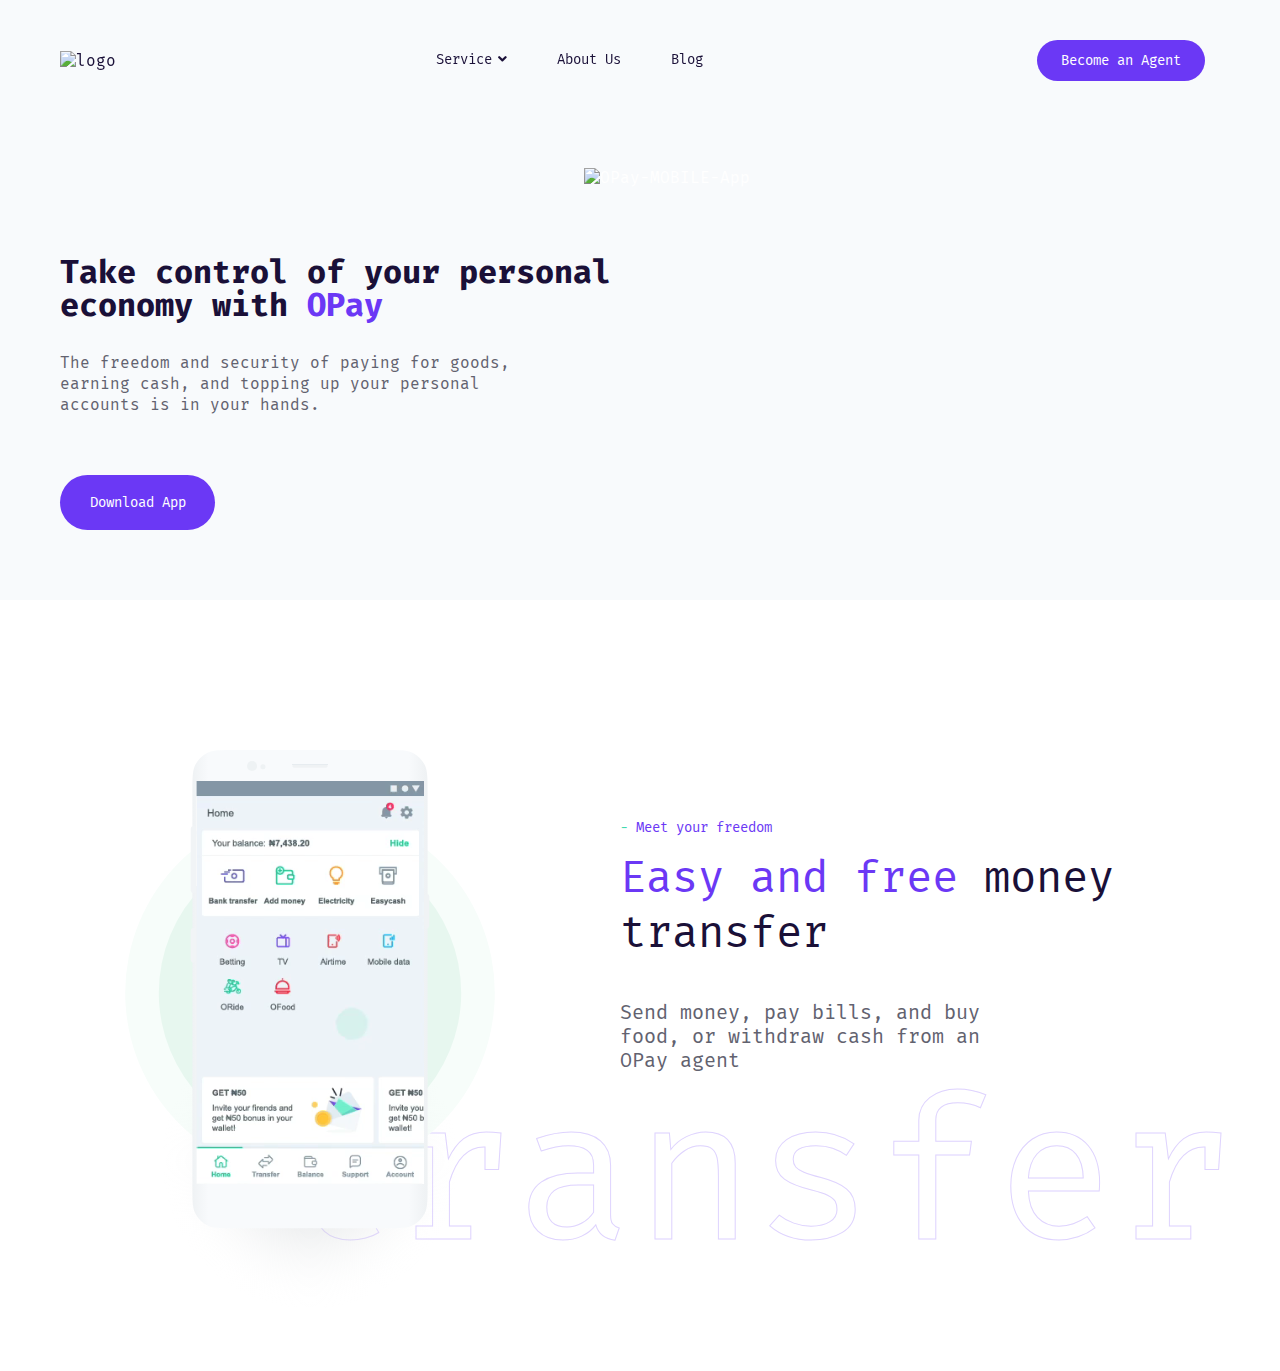
==== index.html @ 5031f80c ":ocean: ft - added second section" ====
<!DOCTYPE html>
<html lang="en">
<head>
    <meta charset="UTF-8">
    <meta name="viewport" content="width=device-width, initial-scale=1.0">
    <link href="https://fonts.googleapis.com/css2?family=Fira+Mono:wght@400;500&display=swap" rel="stylesheet">
    <link rel="stylesheet" href="https://use.fontawesome.com/releases/v5.6.3/css/all.css">
    <link rel="stylesheet" href="./scss/main.css">
    <title>Seamless Mobile Money Service | OPay</title>
</head>
<body>
    <header>
        <nav class="nav" id="myNav">
            <a href="/" class="logo"><img src="./assets//imgs/logo.svg" alt="logo"></a>
            <div class="navBar">
                <a href="/" class="dropdown menu-item">
                    Service
                    <div class="caretIcon">
                        <i class="fas fa-angle-up d-none"></i>
                        <i class="fas fa-angle-down "></i>
                    </div> 
                </a>

                <div class="dropdown-menu d-none">
                    <div class="dropdown-menu-grid">
                        <a href="" class="dropdown-menu-service">
                            <div class="dropdown-menu-service-image">
                                <svg xmlns="http://www.w3.org/2000/svg" width="40" height="40" viewBox="0 0 40 40" fill="none">
                                    <path fill-rule="evenodd" clip-rule="evenodd" d="M20 39.9995C31.0457 39.9995 40 31.0452 40 19.9995C40 8.95382 31.0457 -0.000488281 20 -0.000488281C8.9543 -0.000488281 0 8.95382 0 19.9995C0 31.0452 8.9543 39.9995 20 39.9995Z" fill="#1DCF9F"/>
                                    <path fill-rule="evenodd" clip-rule="evenodd" d="M17.1074 12.3209C17.1074 12.8532 16.6754 13.2852 16.1431 13.2852C14.5482 13.2852 13.2503 11.9873 13.2503 10.3924C13.2503 8.79744 14.5482 7.49951 16.1431 7.49951C17.7381 7.49951 19.036 8.79744 19.036 10.3924C19.036 10.9247 18.604 11.3567 18.0717 11.3567C17.5394 11.3567 17.1074 10.9247 17.1074 10.3924C17.1074 9.86105 16.6745 9.42808 16.1431 9.42808C15.6118 9.42808 15.1789 9.86105 15.1789 10.3924C15.1789 10.9237 15.6118 11.3567 16.1431 11.3567C16.6754 11.3567 17.1074 11.7887 17.1074 12.3209ZM22.8931 14.2495C23.4254 14.2495 23.8574 13.8175 23.8574 13.2852C23.8574 12.7529 23.4254 12.3209 22.8931 12.3209C22.3618 12.3209 21.9289 11.888 21.9289 11.3567C21.9289 10.8253 22.3618 10.3924 22.8931 10.3924C23.4245 10.3924 23.8574 10.8253 23.8574 11.3567C23.8574 11.8889 24.2894 12.3209 24.8217 12.3209C25.354 12.3209 25.786 11.8889 25.786 11.3567C25.786 9.76173 24.4881 8.4638 22.8931 8.4638C21.2982 8.4638 20.0003 9.76173 20.0003 11.3567C20.0003 12.9516 21.2982 14.2495 22.8931 14.2495ZM29.5843 17.7403L25.7214 15.7857C25.4524 15.6498 25.1303 15.8195 25.0908 16.1165L25.0445 16.4588L23.2692 16.0393L20.603 13.5447C20.3879 13.3432 20.0948 13.2516 19.7997 13.2959C19.5085 13.3403 19.253 13.5148 19.1064 13.7713L18.9029 14.1281L14.8481 13.3046C14.3901 13.2101 13.932 13.4608 13.7594 13.8948L11.6785 19.154L8.506 19.2514C8.1174 19.2639 7.98432 19.775 8.31797 19.9746C8.73165 20.2214 9.23115 20.5213 9.77404 20.8492C12.1934 20.9707 14.3129 22.2368 15.5983 24.1171L11.3535 27.0775C10.7827 27.4748 10.991 28.3658 11.6795 28.469L23.3078 30.2249C23.652 30.276 23.9336 29.9453 23.8208 29.6155C23.625 29.0427 23.518 28.4275 23.518 27.7872C23.518 24.662 26.0521 22.1278 29.1784 22.1278C29.3606 22.1278 29.539 22.1365 29.7164 22.1539L30.4483 21.0719C31.2226 19.9273 30.8167 18.3633 29.5843 17.7403ZM33.4791 27.8691C33.4791 30.3 31.509 32.271 29.0771 32.271C26.6461 32.271 24.6751 30.3 24.6751 27.8691C24.6751 25.4381 26.6461 23.4671 29.0771 23.4671C31.509 23.4671 33.4791 25.4381 33.4791 27.8691ZM10.2279 28.0734C10.3784 28.7185 10.8991 29.1987 11.5538 29.2981L14.8497 29.7956C14.1304 31.2488 12.6338 32.2478 10.9029 32.2478C8.471 32.2478 6.5 30.2768 6.5 27.8458C6.5 25.4139 8.471 23.4429 10.9029 23.4429C11.9559 23.4429 12.9231 23.8142 13.682 24.4313L10.874 26.3888C10.3311 26.7678 10.0775 27.4293 10.2279 28.0734Z" fill="url(#paint0_linear)"/>
                                    <path fill-rule="evenodd" clip-rule="evenodd" d="M17.1074 12.3209C17.1074 12.8532 16.6754 13.2852 16.1431 13.2852C14.5482 13.2852 13.2503 11.9873 13.2503 10.3924C13.2503 8.79744 14.5482 7.49951 16.1431 7.49951C17.7381 7.49951 19.036 8.79744 19.036 10.3924C19.036 10.9247 18.604 11.3567 18.0717 11.3567C17.5394 11.3567 17.1074 10.9247 17.1074 10.3924C17.1074 9.86105 16.6745 9.42808 16.1431 9.42808C15.6118 9.42808 15.1789 9.86105 15.1789 10.3924C15.1789 10.9237 15.6118 11.3567 16.1431 11.3567C16.6754 11.3567 17.1074 11.7887 17.1074 12.3209ZM22.8931 14.2495C23.4254 14.2495 23.8574 13.8175 23.8574 13.2852C23.8574 12.7529 23.4254 12.3209 22.8931 12.3209C22.3618 12.3209 21.9289 11.888 21.9289 11.3567C21.9289 10.8253 22.3618 10.3924 22.8931 10.3924C23.4245 10.3924 23.8574 10.8253 23.8574 11.3567C23.8574 11.8889 24.2894 12.3209 24.8217 12.3209C25.354 12.3209 25.786 11.8889 25.786 11.3567C25.786 9.76173 24.4881 8.4638 22.8931 8.4638C21.2982 8.4638 20.0003 9.76173 20.0003 11.3567C20.0003 12.9516 21.2982 14.2495 22.8931 14.2495ZM29.5843 17.7403L25.7214 15.7857C25.4524 15.6498 25.1303 15.8195 25.0908 16.1165L25.0445 16.4588L23.2692 16.0393L20.603 13.5447C20.3879 13.3432 20.0948 13.2516 19.7997 13.2959C19.5085 13.3403 19.253 13.5148 19.1064 13.7713L18.9029 14.1281L14.8481 13.3046C14.3901 13.2101 13.932 13.4608 13.7594 13.8948L11.6785 19.154L8.506 19.2514C8.1174 19.2639 7.98432 19.775 8.31797 19.9746C8.73165 20.2214 9.23115 20.5213 9.77404 20.8492C12.1934 20.9707 14.3129 22.2368 15.5983 24.1171L11.3535 27.0775C10.7827 27.4748 10.991 28.3658 11.6795 28.469L23.3078 30.2249C23.652 30.276 23.9336 29.9453 23.8208 29.6155C23.625 29.0427 23.518 28.4275 23.518 27.7872C23.518 24.662 26.0521 22.1278 29.1784 22.1278C29.3606 22.1278 29.539 22.1365 29.7164 22.1539L30.4483 21.0719C31.2226 19.9273 30.8167 18.3633 29.5843 17.7403ZM33.4791 27.8691C33.4791 30.3 31.509 32.271 29.0771 32.271C26.6461 32.271 24.6751 30.3 24.6751 27.8691C24.6751 25.4381 26.6461 23.4671 29.0771 23.4671C31.509 23.4671 33.4791 25.4381 33.4791 27.8691ZM10.2279 28.0734C10.3784 28.7185 10.8991 29.1987 11.5538 29.2981L14.8497 29.7956C14.1304 31.2488 12.6338 32.2478 10.9029 32.2478C8.471 32.2478 6.5 30.2768 6.5 27.8458C6.5 25.4139 8.471 23.4429 10.9029 23.4429C11.9559 23.4429 12.9231 23.8142 13.682 24.4313L10.874 26.3888C10.3311 26.7678 10.0775 27.4293 10.2279 28.0734Z" fill="white"/>
                                    <g opacity="0.5">
                                    <path fill-rule="evenodd" clip-rule="evenodd" d="M29.1607 30.3908C30.4921 30.3908 31.5714 29.3115 31.5714 27.9801C31.5714 26.6486 30.4921 25.5693 29.1607 25.5693C27.8293 25.5693 26.75 26.6486 26.75 27.9801C26.75 29.3115 27.8293 30.3908 29.1607 30.3908Z" fill="white"/>
                                    <path fill-rule="evenodd" clip-rule="evenodd" d="M29.1607 30.3908C30.4921 30.3908 31.5714 29.3115 31.5714 27.9801C31.5714 26.6486 30.4921 25.5693 29.1607 25.5693C27.8293 25.5693 26.75 26.6486 26.75 27.9801C26.75 29.3115 27.8293 30.3908 29.1607 30.3908Z" fill="#1DCF9F"/>
                                    </g>
                                    <g opacity="0.5">
                                    <path fill-rule="evenodd" clip-rule="evenodd" d="M16.7563 28.0127L13.3134 27.5386C13.21 27.5283 13.1777 27.3998 13.2664 27.3451L16.2149 25.1313C16.5629 25.948 16.759 26.8578 16.759 27.8192C16.759 27.8842 16.7576 27.9492 16.7563 28.0127Z" fill="white"/>
                                    <path fill-rule="evenodd" clip-rule="evenodd" d="M16.7563 28.0127L13.3134 27.5386C13.21 27.5283 13.1777 27.3998 13.2664 27.3451L16.2149 25.1313C16.5629 25.948 16.759 26.8578 16.759 27.8192C16.759 27.8842 16.7576 27.9492 16.7563 28.0127Z" fill="#1DCF9F"/>
                                    </g>
                                    <path fill-rule="evenodd" clip-rule="evenodd" d="M13.921 19.0853L13.7773 19.0901L15.2556 15.3555L17.8977 15.8916L15.7262 19.7015C15.2151 19.2936 14.5816 19.0651 13.921 19.0853Z" fill="white"/>
                                    <path fill-rule="evenodd" clip-rule="evenodd" d="M13.921 19.0853L13.7773 19.0901L15.2556 15.3555L17.8977 15.8916L15.7262 19.7015C15.2151 19.2936 14.5816 19.0651 13.921 19.0853Z" fill="#1DCF9F"/>
                                    <path fill-rule="evenodd" clip-rule="evenodd" d="M24.7298 18.8116L23.5476 18.7827C22.5399 18.7576 21.5602 19.1086 20.7965 19.7653C19.9836 20.4653 18.9277 20.8154 17.8583 20.7402L17.7629 20.7334C17.6375 20.7238 17.515 20.6987 17.3926 20.6727L20.1774 15.7876L22.1388 17.6236C22.2622 17.7383 22.4126 17.8193 22.5766 17.8579L24.7877 18.3796L24.7298 18.8116Z" fill="white"/>
                                    <path fill-rule="evenodd" clip-rule="evenodd" d="M24.7298 18.8116L23.5476 18.7827C22.5399 18.7576 21.5602 19.1086 20.7965 19.7653C19.9836 20.4653 18.9277 20.8154 17.8583 20.7402L17.7629 20.7334C17.6375 20.7238 17.515 20.6987 17.3926 20.6727L20.1774 15.7876L22.1388 17.6236C22.2622 17.7383 22.4126 17.8193 22.5766 17.8579L24.7877 18.3796L24.7298 18.8116Z" fill="#1DCF9F"/>
                                    <defs>
                                    <linearGradient id="paint0_linear" x1="-4.74723" y1="18.8559" x2="17.7174" y2="45.5402" gradientUnits="userSpaceOnUse">
                                    <stop stop-color="#50FFA9"/>
                                    <stop offset="1" stop-color="#1DCF9F"/>
                                    </linearGradient>
                                    </defs>
                                    </svg>
                            </div>
                            <div class="dropdown-menu-service-content">
                                <p class="dropdown-menu-service-content-title">ORIde</p>
                                <p class="dropdown-menu-service-content-text">Our on-demand bike service at your doorstep with prices you can trust</p>
                            </div>
                        </a>
                        <a href="" class="dropdown-menu-service">
                            <div class="dropdown-menu-service-image">
                                <svg xmlns="http://www.w3.org/2000/svg" width="40" height="40" viewBox="0 0 40 40" fill="none">
                                    <path fill-rule="evenodd" clip-rule="evenodd" d="M20 39.9995C31.0457 39.9995 40 31.0452 40 19.9995C40 8.95382 31.0457 -0.000488281 20 -0.000488281C8.9543 -0.000488281 0 8.95382 0 19.9995C0 31.0452 8.9543 39.9995 20 39.9995Z" fill="#FFCE00"/>
                                    <path fill-rule="evenodd" clip-rule="evenodd" d="M31.6798 25.0907V18.8799V18.4995C31.6798 12.9767 27.2026 8.49951 21.6798 8.49951H13.3673C10.0536 8.49951 7.36727 11.1858 7.36727 14.4995V26.6096C7.36727 27.7142 8.2627 28.6096 9.36727 28.6096H9.51389C9.50476 28.7004 9.50008 28.7926 9.50008 28.8859C9.50008 30.329 10.6197 31.4995 12.0001 31.4995C13.3805 31.4995 14.5001 30.329 14.5001 28.8859C14.5001 28.7926 14.4954 28.7004 14.4863 28.6096H28.5139C28.5048 28.7004 28.5001 28.7926 28.5001 28.8859C28.5001 30.329 29.6197 31.4995 31.0001 31.4995C32.3805 31.4995 33.5001 30.329 33.5001 28.8859C33.5001 28.237 33.2738 27.6432 32.8991 27.1862L34.2109 26.8407C34.2109 25.9471 33.1515 25.2103 31.6798 25.0907Z" fill="url(#paint0_linear)"/>
                                    <path fill-rule="evenodd" clip-rule="evenodd" d="M31.6798 25.0907V18.8799V18.4995C31.6798 12.9767 27.2026 8.49951 21.6798 8.49951H13.3673C10.0536 8.49951 7.36727 11.1858 7.36727 14.4995V26.6096C7.36727 27.7142 8.2627 28.6096 9.36727 28.6096H9.51389C9.50476 28.7004 9.50008 28.7926 9.50008 28.8859C9.50008 30.329 10.6197 31.4995 12.0001 31.4995C13.3805 31.4995 14.5001 30.329 14.5001 28.8859C14.5001 28.7926 14.4954 28.7004 14.4863 28.6096H28.5139C28.5048 28.7004 28.5001 28.7926 28.5001 28.8859C28.5001 30.329 29.6197 31.4995 31.0001 31.4995C32.3805 31.4995 33.5001 30.329 33.5001 28.8859C33.5001 28.237 33.2738 27.6432 32.8991 27.1862L34.2109 26.8407C34.2109 25.9471 33.1515 25.2103 31.6798 25.0907Z" fill="white"/>
                                    <mask id="mask0" mask-type="alpha" maskUnits="userSpaceOnUse" x="7" y="8" width="28" height="24">
                                    <path fill-rule="evenodd" clip-rule="evenodd" d="M31.6798 25.0907V18.8799V18.4995C31.6798 12.9767 27.2026 8.49951 21.6798 8.49951H13.3673C10.0536 8.49951 7.36727 11.1858 7.36727 14.4995V26.6096C7.36727 27.7142 8.2627 28.6096 9.36727 28.6096H9.51389C9.50476 28.7004 9.50008 28.7926 9.50008 28.8859C9.50008 30.329 10.6197 31.4995 12.0001 31.4995C13.3805 31.4995 14.5001 30.329 14.5001 28.8859C14.5001 28.7926 14.4954 28.7004 14.4863 28.6096H28.5139C28.5048 28.7004 28.5001 28.7926 28.5001 28.8859C28.5001 30.329 29.6197 31.4995 31.0001 31.4995C32.3805 31.4995 33.5001 30.329 33.5001 28.8859C33.5001 28.237 33.2738 27.6432 32.8991 27.1862L34.2109 26.8407C34.2109 25.9471 33.1515 25.2103 31.6798 25.0907Z" fill="white"/>
                                    </mask>
                                    <g mask="url(#mask0)">
                                    </g>
                                    <path d="M21.5 13.6357C21.5 12.5312 20.6046 11.6357 19.5 11.6357H17.5C16.3954 11.6357 15.5 12.5312 15.5 13.6357V24.2721C15.5 25.3767 16.3954 26.2721 17.5 26.2721H21.5V13.6357Z" fill="#FFCE00"/>
                                    <path d="M27.5 13.6357C27.5 12.5312 26.6046 11.6357 25.5 11.6357C24.3954 11.6357 23.5 12.5312 23.5 13.6357V26.2721H25.5C26.6046 26.2721 27.5 25.3767 27.5 24.2721V13.6357Z" fill="#FFCE00"/>
                                    <rect opacity="0.496675" width="5" height="2.09091" rx="1" transform="matrix(-1 0 0 1 13.5 23.1357)" fill="#FFCE00"/>
                                    <rect opacity="0.496675" width="5" height="2.09091" rx="1" transform="matrix(-1 0 0 1 13.5 19.9995)" fill="#FFCE00"/>
                                    <defs>
                                    <linearGradient id="paint0_linear" x1="34.2109" y1="8.49951" x2="34.2109" y2="31.4995" gradientUnits="userSpaceOnUse">
                                    <stop stop-color="#FFD438"/>
                                    <stop offset="1" stop-color="#FE933B"/>
                                    </linearGradient>
                                    </defs>
                                    </svg>
                            </div>
                            <div class="dropdown-menu-service-content">
                                <p class="dropdown-menu-service-content-title">OTrIke</p>
                                <p class="dropdown-menu-service-content-text">Our on-demand tricycle motor service at your doorstep with prices you can trust</p>
                            </div>
                        </a>
                        <a href="" class="dropdown-menu-service">
                            <div class="dropdown-menu-service-image">
                                <svg xmlns="http://www.w3.org/2000/svg" viewBox="0 0 150 150"><defs><style>.cls-1{fill:#fb4f4f;}.cls-2,.cls-3{fill:#fff;}.cls-3{opacity:0.5;}</style></defs><title>Asset 1</title><g id="Layer_2" data-name="Layer 2"><g id="Layer_1-2" data-name="Layer 1"><circle class="cls-1" cx="75" cy="75" r="75"/><path class="cls-2" d="M95,30H55a6.54,6.54,0,0,0-6.53,6.53v76.94A6.54,6.54,0,0,0,55,120H95a6.54,6.54,0,0,0,6.53-6.53V36.53A6.54,6.54,0,0,0,95,30ZM69.51,34.73H80.3a1.52,1.52,0,0,1,0,3H69.51A1.49,1.49,0,0,1,68,36.25,1.56,1.56,0,0,1,69.51,34.73Zm5.4,80.44a4.26,4.26,0,1,1,4.25-4.26A4.24,4.24,0,0,1,74.91,115.17Zm20.34-13.34H54.65V42.59h40.6Z"/><path class="cls-3" d="M86.45,56.21a2.56,2.56,0,0,0,1.8.76,2.75,2.75,0,0,0,1.8-.76,2.52,2.52,0,0,0,0-3.5L85.32,48a2.48,2.48,0,0,0-3.51,3.5Z"/><path class="cls-3" d="M84.09,67.1a2.57,2.57,0,0,0,1.79.75,2.77,2.77,0,0,0,1.8-.75,2.51,2.51,0,0,0,0-3.5L74.43,50.35a2.47,2.47,0,0,0-3.5,3.5Z"/></g></g></svg>
                            </div>
                            <div class="dropdown-menu-service-content">
                                <p class="dropdown-menu-service-content-title">Olla</p>
                                <p class="dropdown-menu-service-content-text">A celebration of everyday hustle</p>
                            </div>
                        </a>
                        <a href="" class="dropdown-menu-service">
                            <div class="dropdown-menu-service-image">
                                <svg xmlns="http://www.w3.org/2000/svg" width="40" height="40" viewBox="0 0 40 40" fill="none">
                                    <path fill-rule="evenodd" clip-rule="evenodd" d="M20 40C31.0457 40 40 31.0457 40 20C40 8.9543 31.0457 0 20 0C8.9543 0 0 8.9543 0 20C0 31.0457 8.9543 40 20 40Z" fill="#1DCF9F"/>
                                    <path fill-rule="evenodd" clip-rule="evenodd" d="M11.4899 16.4938C10.0618 15.0359 7.74591 15.0359 6.3178 16.4938L4.64648 18.1999L9.8186 23.4798L14.0755 19.1333L11.4899 16.4938Z" fill="url(#paint0_linear)"/>
                                    <path fill-rule="evenodd" clip-rule="evenodd" d="M17.5771 20.84C16.1489 19.3821 13.8331 19.3821 12.4049 20.84L9.81934 23.4804L12.4049 26.1198C13.8331 27.5777 16.1489 27.5777 17.5771 26.1198L20.1627 23.4804L17.5771 20.84Z" fill="url(#paint1_linear)"/>
                                    <path fill-rule="evenodd" clip-rule="evenodd" d="M34.0067 16.4938C32.5786 15.0359 30.2618 15.0359 28.8346 16.4938L26.249 19.1333L27.9203 20.8394C29.3475 22.2982 31.6634 22.2982 33.0925 20.8394L35.6781 18.1999L34.0067 16.4938Z" fill="url(#paint2_linear)"/>
                                    <path fill-rule="evenodd" clip-rule="evenodd" d="M27.9206 20.8398L22.7485 15.5609C21.3204 14.1021 19.0045 14.1021 17.5773 15.5609L12.4043 20.8398C13.8333 19.382 16.1483 19.382 17.5773 20.8398L22.7485 26.1197C24.1766 27.5776 26.4925 27.5776 27.9206 26.1197L33.0928 20.8398C31.6646 22.2977 29.3488 22.2977 27.9206 20.8398Z" fill="url(#paint3_linear)"/>
                                    <rect opacity="0.01" width="40" height="40" fill="white"/>
                                    <defs>
                                    <linearGradient id="paint0_linear" x1="11.5967" y1="23.2305" x2="15.5533" y2="17.543" gradientUnits="userSpaceOnUse">
                                    <stop stop-color="white"/>
                                    <stop offset="1" stop-color="#C0FFEE"/>
                                    </linearGradient>
                                    <linearGradient id="paint1_linear" x1="13.7555" y1="28.4216" x2="20.0578" y2="22.6409" gradientUnits="userSpaceOnUse">
                                    <stop stop-color="white"/>
                                    <stop offset="1" stop-color="#C0FFEE"/>
                                    </linearGradient>
                                    <linearGradient id="paint2_linear" x1="30.6195" y1="15.633" x2="27.0014" y2="21.9864" gradientUnits="userSpaceOnUse">
                                    <stop stop-color="white"/>
                                    <stop offset="1" stop-color="#C0FFEE"/>
                                    </linearGradient>
                                    <linearGradient id="paint3_linear" x1="22.0286" y1="24.0709" x2="31.3893" y2="38.5325" gradientUnits="userSpaceOnUse">
                                    <stop stop-color="white"/>
                                    <stop offset="1" stop-color="#C0FFEE"/>
                                    </linearGradient>
                                    </defs>
                                    </svg>
                            </div>
                            <div class="dropdown-menu-service-content">
                                <p class="dropdown-menu-service-content-title">OWealth</p>
                                <p class="dropdown-menu-service-content-text">Earn interest on your cash and automate your investments</p>
                            </div>
                        </a>
                        <a href="" class="dropdown-menu-service">
                            <div class="dropdown-menu-service-image">
                                <svg xmlns="http://www.w3.org/2000/svg" width="40" height="40" viewBox="0 0 40 40" fill="none">
                                    <path fill-rule="evenodd" clip-rule="evenodd" d="M20 40C31.0457 40 40 31.0457 40 20C40 8.9543 31.0457 0 20 0C8.9543 0 0 8.9543 0 20C0 31.0457 8.9543 40 20 40Z" fill="#7D4FFF"/>
                                    <path d="M32 29.7604C32 30.0961 31.8667 30.418 31.6293 30.6553C31.392 30.8927 31.07 31.026 30.7344 31.026H8.26562C7.92996 31.026 7.60804 30.8927 7.37069 30.6553C7.13334 30.418 7 30.0961 7 29.7604C7 29.4248 7.13334 29.1028 7.37069 28.8655C7.60804 28.6281 7.92996 28.4948 8.26562 28.4948H9.72656V20.3438L9.85417 20.3594C11.1081 20.4933 12.3663 20.1492 13.3776 19.3958C14.0833 19.9216 14.9152 20.2521 15.7893 20.3541C16.6634 20.456 17.549 20.3258 18.3568 19.9766V28.4948H26.7422V20.0859C27.2485 20.2407 27.7752 20.3189 28.3047 20.3177C28.4401 20.3177 28.5651 20.3177 28.7109 20.3021C28.9032 20.2869 29.0945 20.2608 29.2839 20.224V28.4948H30.7448C31.0786 28.4975 31.3979 28.6321 31.633 28.8692C31.8681 29.1062 32 29.4265 32 29.7604ZM25.3021 17.026C25.3393 17.0258 25.376 17.0353 25.4084 17.0535C25.4408 17.0718 25.4679 17.0982 25.487 17.1302C25.7834 17.6085 26.1971 18.0031 26.6889 18.2765C27.1807 18.55 27.7342 18.6933 28.2969 18.6927C28.3837 18.6927 28.4705 18.6927 28.5573 18.6927C30.7005 18.5286 31.9766 16.2057 31.0964 14.2474L27.888 8.64323C27.7772 8.44973 27.6178 8.28856 27.4254 8.17573C27.2331 8.06289 27.0146 8.00231 26.7917 8H11.901C11.6759 8.00004 11.4547 8.05954 11.2599 8.17249C11.0651 8.28544 10.9036 8.44782 10.7917 8.64323L7.58854 14.2396C6.72656 16.1615 7.93229 18.4714 10.0286 18.6771C10.1472 18.6893 10.2663 18.6953 10.3854 18.6953C10.9481 18.6959 11.5016 18.5526 11.9934 18.2791C12.4851 18.0057 12.8989 17.6111 13.1953 17.1328C13.2142 17.101 13.2411 17.0746 13.2733 17.0563C13.3055 17.038 13.3419 17.0283 13.3789 17.0283C13.4159 17.0283 13.4523 17.038 13.4845 17.0563C13.5167 17.0746 13.5436 17.101 13.5625 17.1328C13.8564 17.6088 14.2665 18.0023 14.7542 18.2764C15.2418 18.5506 15.7912 18.6963 16.3506 18.6999C16.91 18.7036 17.4612 18.565 17.9524 18.2973C18.4436 18.0295 18.8587 17.6414 19.1589 17.1693C19.1779 17.138 19.2047 17.1122 19.2366 17.0943C19.2685 17.0764 19.3045 17.0669 19.3411 17.0669C19.3778 17.0669 19.4137 17.0764 19.4457 17.0943C19.4776 17.1122 19.5044 17.138 19.5234 17.1693C19.8233 17.6415 20.2383 18.0299 20.7294 18.2978C21.2204 18.5658 21.7716 18.7046 22.331 18.7012C22.8904 18.6978 23.4398 18.5524 23.9276 18.2785C24.4154 18.0046 24.8256 17.6113 25.1198 17.1354C25.138 17.1029 25.1644 17.0756 25.1964 17.0564C25.2283 17.0372 25.2648 17.0268 25.3021 17.026Z" fill="white"/>
                                    <path d="M23.5524 24.2502C23.683 24.1747 23.8312 24.1352 23.9821 24.1356V24.133C24.1714 24.1328 24.3555 24.1951 24.5058 24.3103C24.6561 24.4255 24.7641 24.5871 24.8131 24.77C24.8621 24.9529 24.8493 25.1469 24.7768 25.3218C24.7042 25.4967 24.5759 25.6427 24.4118 25.7371L21.5472 27.3934C21.4494 27.4551 21.3401 27.4965 21.2259 27.515C21.1117 27.5334 20.995 27.5287 20.8827 27.501C20.7704 27.4733 20.6648 27.4232 20.5723 27.3537C20.4799 27.2842 20.4024 27.1968 20.3445 27.0966C20.2866 26.9965 20.2495 26.8857 20.2355 26.7709C20.2215 26.6561 20.2308 26.5396 20.2628 26.4285C20.2949 26.3173 20.349 26.2138 20.4221 26.1241C20.4951 26.0344 20.5855 25.9604 20.6878 25.9064L23.5524 24.2502Z" fill="#A18AE2"/>
                                    <path d="M24.5058 20.7868C24.5954 20.8556 24.6705 20.9414 24.7269 21.0392H24.7295C24.8415 21.2369 24.8707 21.4709 24.8106 21.69C24.7506 21.9091 24.6063 22.0955 24.4091 22.2085L21.5446 23.8647C21.4467 23.9265 21.3375 23.9678 21.2233 23.9863C21.1091 24.0048 20.9924 24 20.8801 23.9723C20.7678 23.9446 20.6622 23.8945 20.5697 23.8251C20.4773 23.7556 20.3998 23.6681 20.3419 23.568C20.284 23.4678 20.2469 23.357 20.2329 23.2422C20.2189 23.1274 20.2282 23.011 20.2602 22.8998C20.2923 22.7887 20.3464 22.6852 20.4195 22.5955C20.4925 22.5057 20.5829 22.4317 20.6852 22.3778L23.5524 20.7241C23.6502 20.6676 23.7581 20.631 23.8701 20.6162C23.9821 20.6015 24.0959 20.609 24.2049 20.6382C24.314 20.6675 24.4162 20.718 24.5058 20.7868Z" fill="#A18AE2"/>
                                    </svg>
                            </div>
                            <div class="dropdown-menu-service-content">
                                <p class="dropdown-menu-service-content-title">Opay Agents</p>
                                <p class="dropdown-menu-service-content-text">Earn with OPay and offer business services to customers.</p>
                            </div>
                        </a>
                        <a href="" class="dropdown-menu-service">
                            <div class="dropdown-menu-service-image">
                                <svg xmlns="http://www.w3.org/2000/svg" width="40" height="40" viewBox="0 0 40 40" fill="none">
                                    <path fill-rule="evenodd" clip-rule="evenodd" d="M20 40C31.0457 40 40 31.0457 40 20C40 8.9543 31.0457 0 20 0C8.9543 0 0 8.9543 0 20C0 31.0457 8.9543 40 20 40Z" fill="#FA4464"/>
                                    <path opacity="0.7" fill-rule="evenodd" clip-rule="evenodd" d="M20 9C20.8284 9 21.5 8.32843 21.5 7.5C21.5 6.67157 20.8284 6 20 6C19.1716 6 18.5 6.67157 18.5 7.5C18.5 8.32843 19.1716 9 20 9Z" fill="white"/>
                                    <path d="M10 21C10 15.4772 14.4772 11 20 11C25.5228 11 30 15.4772 30 21V24H10V21Z" fill="white"/>
                                    <path opacity="0.5" d="M17.8175 14.3472C16.2354 14.8659 14.902 15.9333 14.042 17.3243" stroke="#FA4464" stroke-width="2" stroke-linecap="round"/>
                                    <path opacity="0.7" fill-rule="evenodd" clip-rule="evenodd" d="M12 26H28V28C28 29.1046 27.1046 30 26 30H14C12.8954 30 12 29.1046 12 28V26Z" fill="white"/>
                                    <path fill-rule="evenodd" clip-rule="evenodd" d="M8 27C8 26.4477 8.44772 26 9 26H31C31.5523 26 32 26.4477 32 27C32 27.5523 31.5523 28 31 28H9C8.44772 28 8 27.5523 8 27Z" fill="white"/>
                                    <rect opacity="0.01" width="40" height="40" fill="white"/>
                                    </svg>
                            </div>
                            <div class="dropdown-menu-service-content">
                                <p class="dropdown-menu-service-content-title">OFood</p>
                                <p class="dropdown-menu-service-content-text">Discover and order delicious food</p>
                            </div>
                        </a>
                    </div>
                </div>
                
                <a href="/" class="menu-item">About Us</a>
                <a href="/" class="menu-item">Blog</a>
            </div>

            <button class="menu-button">
                <a href="/">Become an Agent</a>
            </button>
                
        </nav>
    </header>

    <main class="main-wrapper">
        <div class="page-wrapper">
            <section class="hero-header" style="background-color: rgb(248, 250, 252)">
                <div class="intro">
                    <h2 class="intro-main">Take control of your personal<br> economy with
                        <span class="text-secondary">OPay</span>
                    </h2>
                    <p class="intro-text">
                        The freedom and security of paying for goods,<br> earning cash, and topping up your personal <br>accounts is in your hands.
                    </p>
                    <button class="intro-button">
                        <a href="/" class="button">Download App</a>
                    </button>
                </div>
                <div class="hero-bg" style="background-image: url(/assets/imgs/hero-bg.svg)">
                    <img src="/assets/imgs/hero-img.png" alt="OPay-MOBILE-App" class="hero-img">
                </div>
            </section>

            <section class="feature01" style="background-color: rgb(255, 255, 255);">
                <div class="content1">
                    <div class="content-text">
                        <h4 class="content-text-title-sub">
                            Meet your freedom
                        </h4>
                        <h2 class="content-text-title">
                            <span class="text-secondary">Easy and free</span> money transfer
                        </h2>
                        <p class="content-text-p">Send money, pay bills, and buy food, or withdraw cash from an OPay agent</p>
                        <div class="content-key " style="transform: translateX(-325.2px);">
                            <span>transfer</span>
                        </div>
                    </div>
                    <div class="content-video">
                        <img src="/assets//imgs/content1-bg.svg" alt="Frame bg" srcset="" class="phone-bg">
                        <div class="video-wrapper">
                            <img src="/assets/imgs/video-frame.svg" alt="phone frame" srcset="" class="phone-frame">
                            <img src="/assets/imgs/video-placeholder.png" alt="video-placeholder" srcset="" class="video-placeholder">
                            <video loop playsinline autoplay  >
                                <source src="/assets/imgs/3316852280cd525bc71c717cb19dab71-opay-transfer.mp4" type="video/mp4">
                                Your browser does not support the video tag.
                            </video>
                        </div>
                    </div>
                </div>
            </section>
        </div>
    </main>

    <script src="/index.js"></script>
</body>
</html>
---- scss/main.css ----
* {
  -webkit-box-sizing: border-box;
          box-sizing: border-box;
  margin: 0;
  padding: 0;
}

.nav {
  position: fixed;
  top: 0;
  left: 0;
  right: 0;
  z-index: 20;
  display: -webkit-box;
  display: -ms-flexbox;
  display: flex;
  -webkit-box-pack: justify;
      -ms-flex-pack: justify;
          justify-content: space-between;
  -webkit-box-align: center;
      -ms-flex-align: center;
          align-items: center;
  -webkit-box-sizing: border-box;
          box-sizing: border-box;
  -webkit-transition: height 200ms ease-in-out, padding 200ms ease-in-out;
  transition: height 200ms ease-in-out, padding 200ms ease-in-out;
  height: 120px;
  padding: 40px 60px;
}

.nav .logo img {
  width: 85px;
  height: 40px;
}

.nav .navBar {
  display: -webkit-box;
  display: -ms-flexbox;
  display: flex;
  height: 40px;
}

.nav .navBar .menu-item {
  overflow: hidden;
  font-size: 14px;
  border-radius: 40px;
  color: #1a1038;
  line-height: 40px;
  margin: 0 10px;
  padding: 0 15px;
  display: -webkit-box;
  display: -ms-flexbox;
  display: flex;
}

.nav .navBar .menu-item .caretIcon {
  -webkit-box-sizing: border-box;
          box-sizing: border-box;
  padding: 0px 0px 0px 6px;
}

.nav .navBar .menu-item .caretIcon i {
  font-size: 14px;
  color: #1a1038;
}

.nav .menu-button {
  margin: 0 15px;
  padding: 12px 24px;
  min-width: 122px;
  max-width: 175px;
  background-color: #6b38f5;
  text-align: center;
  border-radius: 40px;
  font-size: 14px;
}

.nav .menu-button a {
  color: #fff !important;
  font-family: inherit;
}

.nav .menu-button a :hover {
  background-color: #642de4;
}

.main-wrapper {
  position: relative;
  background: #ffffff;
  margin: 0 auto;
}

.main-wrapper .hero-header {
  position: relative;
  height: 600px;
  display: -webkit-box;
  display: -ms-flexbox;
  display: flex;
  -ms-flex-wrap: nowrap;
      flex-wrap: nowrap;
}

.main-wrapper .hero-header .intro {
  position: absolute;
  width: 100%;
  padding: 0 60px;
  bottom: 70px;
  z-index: 1;
}

.main-wrapper .hero-header .intro .intro-main {
  font-family: inherit;
  font-size: 2em;
  line-height: 33px;
  color: #1a1038;
}

.main-wrapper .hero-header .intro .intro-text {
  font-size: 16px;
  line-height: 21px;
  font-weight: 200;
  color: #62626f;
  margin-top: 30px;
  margin-bottom: 60px;
}

.main-wrapper .hero-header .intro .intro-button {
  display: -webkit-box;
  display: -ms-flexbox;
  display: flex;
  margin-top: 30px;
  background-color: transparent;
}

.main-wrapper .hero-header .intro .intro-button .button {
  border-radius: 40px;
  width: 155px;
  height: 55px;
  font-size: 14px;
  line-height: 55px;
  font-family: inherit;
  text-align: center;
  background-color: #6b38f5;
  color: #fff;
}

.main-wrapper .hero-header .intro .intro-button .button :hover {
  background-color: #642de4;
}

.main-wrapper .hero-header .hero-bg {
  position: absolute;
  left: 584px;
  width: 765px;
  right: 0px;
  margin-top: 168px;
  height: initial;
}

.main-wrapper .hero-header .hero-bg img {
  width: 100%;
  height: inherit;
}

.main-wrapper .feature01 {
  position: relative;
}

.main-wrapper .feature01 .content1 {
  position: relative;
  display: -webkit-box;
  display: -ms-flexbox;
  display: flex;
  -ms-flex-wrap: wrap;
      flex-wrap: wrap;
  -webkit-box-pack: space-evenly;
      -ms-flex-pack: space-evenly;
          justify-content: space-evenly;
  padding: 0 60px;
  padding-top: 150px;
}

.main-wrapper .feature01 .content1 .content-text {
  padding: 65px 20px;
  line-height: normal;
  padding-bottom: 75px;
  text-align: left;
  color: #1a1038;
  position: relative;
  width: 550px;
  -webkit-box-ordinal-group: 2;
      -ms-flex-order: 1;
          order: 1;
}

.main-wrapper .feature01 .content1 .content-text .content-text-title-sub {
  margin-bottom: 10px;
  line-height: 25px;
  color: #6b38f5;
  font-size: 14px;
  font-weight: normal;
  -webkit-margin-before: 0px;
          margin-block-start: 0px;
  -webkit-margin-after: 0px;
          margin-block-end: 0px;
}

.main-wrapper .feature01 .content1 .content-text .content-text-title-sub::before {
  display: inline-block;
  margin-right: 0px;
  content: "-";
  color: #41d9af;
}

.main-wrapper .feature01 .content1 .content-text .content-text-title {
  line-height: 55px;
  font-size: 44px;
  margin-bottom: 30px;
  font-weight: normal;
  padding: 10px 0;
}

.main-wrapper .feature01 .content1 .content-text .content-text-p {
  line-height: 24px;
  font-size: 20px;
  color: #62626f;
  font-weight: 200;
  width: 390px;
}

.main-wrapper .feature01 .content1 .content-text .content-key {
  position: absolute;
  left: 0;
  width: inherit;
  z-index: 0;
  display: block;
  -webkit-transition: -webkit-transform 50ms linear;
  transition: -webkit-transform 50ms linear;
  transition: transform 50ms linear;
  transition: transform 50ms linear, -webkit-transform 50ms linear;
  will-change: transform;
}

.main-wrapper .feature01 .content1 .content-text .content-key span {
  display: block;
  width: 100%;
  line-height: 200px;
  font-size: 200px;
  font-weight: normal;
  opacity: 0.5;
  overflow: visible;
  white-space: nowrap;
  color: transparent;
  -webkit-text-stroke: 1px #bea8fd;
}

.main-wrapper .feature01 .content1 .content-video {
  position: relative;
  width: 100%;
  max-width: 400px;
  margin-bottom: -40px;
  overflow: visible;
  z-index: 1;
  top: 0;
  left: -20px;
}

.main-wrapper .feature01 .content1 .content-video .phone-bg {
  position: relative;
  top: 0;
  left: -10px;
  width: calc(100% + 20px);
  height: auto;
}

.main-wrapper .feature01 .content1 .content-video .video-wrapper {
  position: absolute;
  top: 0;
  left: -10px;
  width: calc(100% + 20px);
  height: 100%;
}

.main-wrapper .feature01 .content1 .content-video .video-wrapper .phone-frame {
  position: absolute;
  width: 100%;
}

.main-wrapper .feature01 .content1 .content-video .video-wrapper .video-placeholder {
  position: absolute;
  top: 4.93%;
  left: 50%;
  -webkit-transform: translateX(-50%);
          transform: translateX(-50%);
  width: 54%;
}

.main-wrapper .feature01 .content1 .content-video .video-wrapper video {
  position: absolute;
  top: 4.93%;
  left: 50%;
  -webkit-transform: translateX(-50%);
          transform: translateX(-50%);
  width: 54%;
}

body {
  height: 100vh;
  font-family: 'Fira Mono', monospace;
  color: #fff;
}

a {
  color: #1a1038;
  text-decoration: none;
  background-color: transparent;
}

.text-secondary {
  color: #6b38f5;
}

.d-none {
  display: none;
}

button {
  border: none;
  outline: none;
  color: #fff;
  font-family: 'Fira Mono', monospace;
  cursor: pointer;
}

.nav-colored {
  z-index: 99;
  background-color: #fff;
  -webkit-box-shadow: 0px 1px 0px #eeeffb;
          box-shadow: 0px 1px 0px #eeeffb;
  -webkit-transition: opacity 200ms ease-in-out;
  transition: opacity 200ms ease-in-out;
}

.nav-trasparent {
  background-color: transparent;
}
/*# sourceMappingURL=main.css.map */
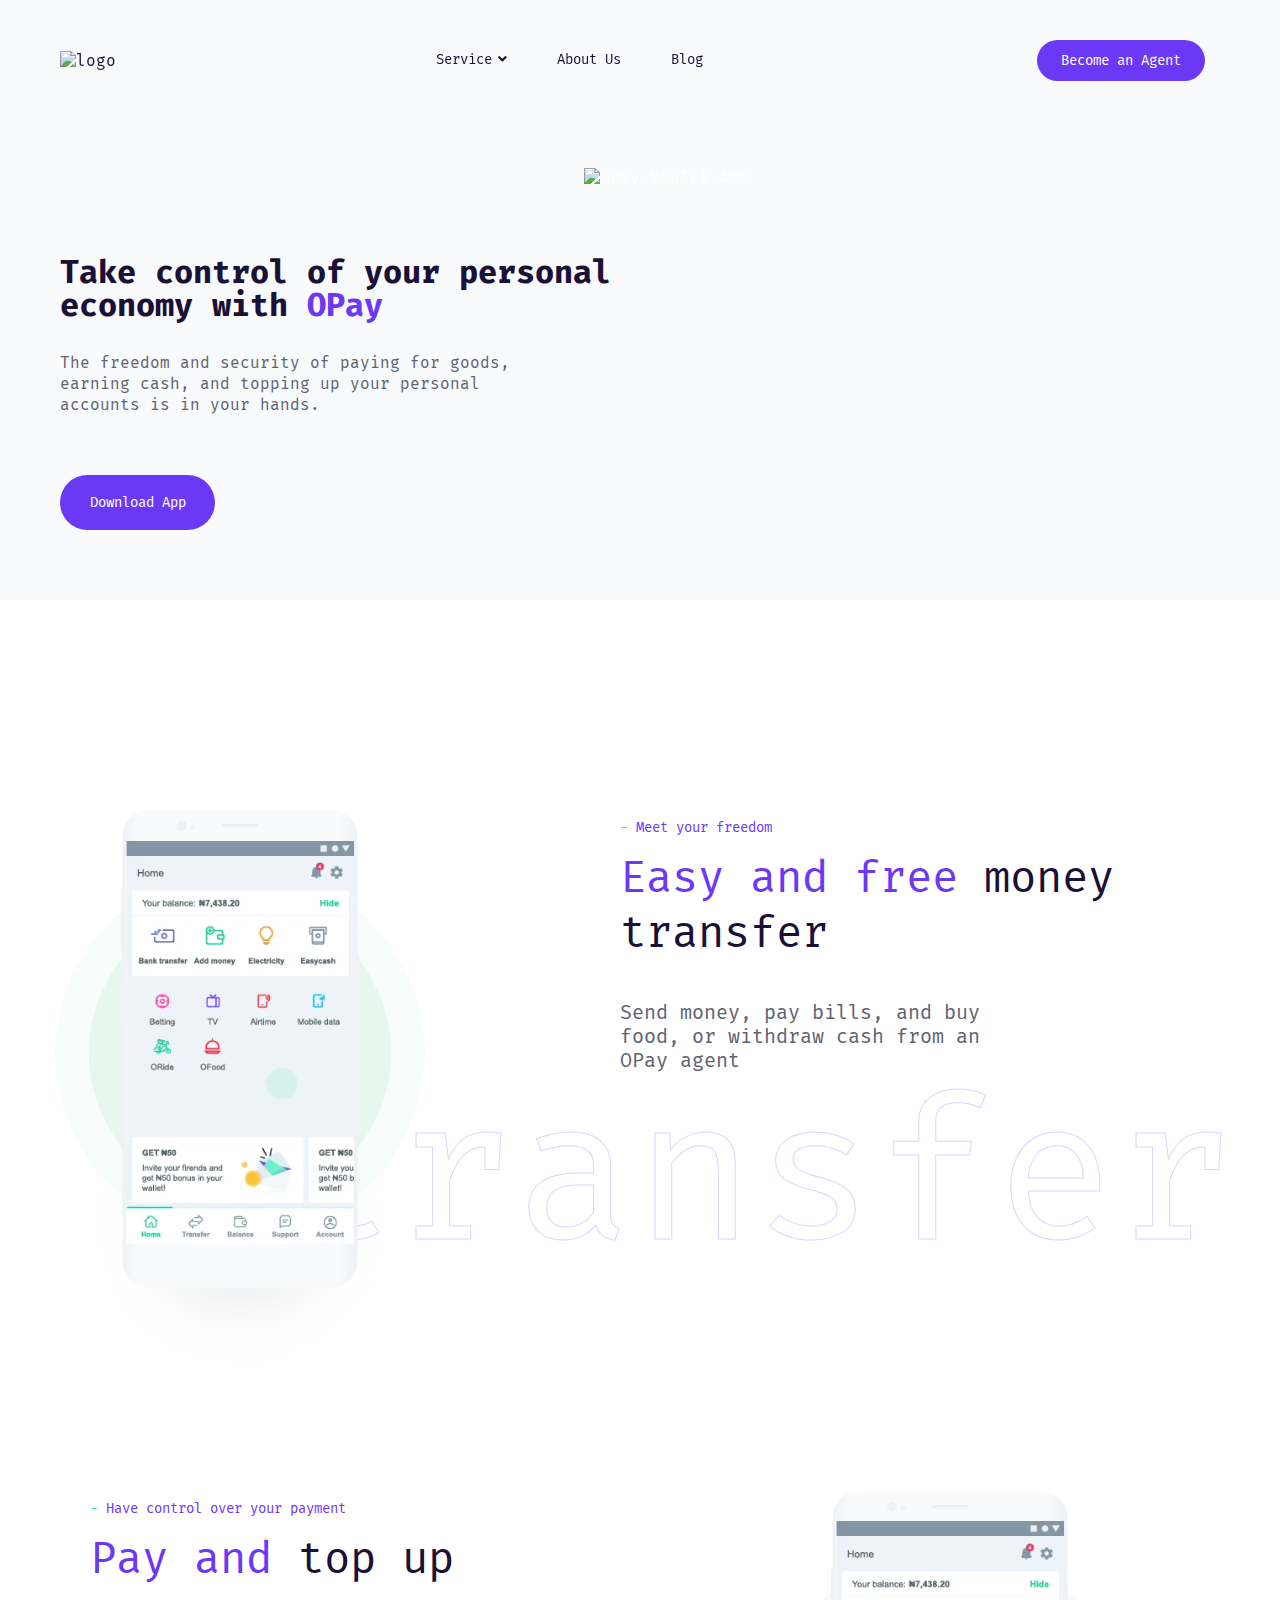
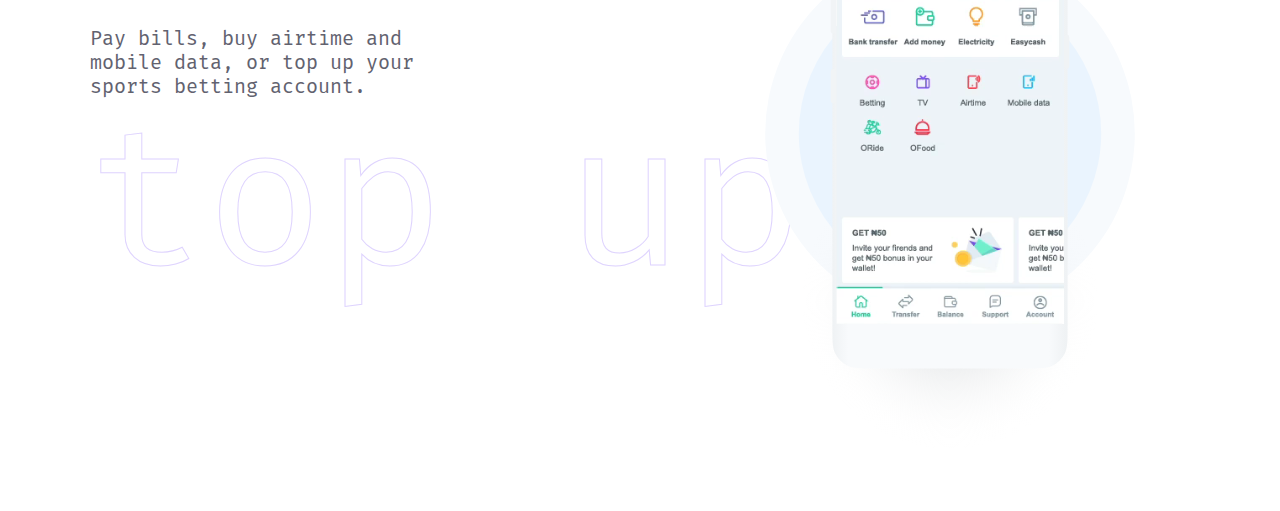
==== commit 4adb6c75: ":rainbow: ft - added second section" ====
--- a/index.html
+++ b/index.html
@@ -172,6 +172,9 @@
 
     <main class="main-wrapper">
         <div class="page-wrapper">
+
+            <!-- hero-header section  -->
+
             <section class="hero-header" style="background-color: rgb(248, 250, 252)">
                 <div class="intro">
                     <h2 class="intro-main">Take control of your personal<br> economy with
@@ -189,8 +192,10 @@
                 </div>
             </section>
 
+            <!-- first feature section -->
+
             <section class="feature01" style="background-color: rgb(255, 255, 255);">
-                <div class="content1">
+                <div class="content">
                     <div class="content-text">
                         <h4 class="content-text-title-sub">
                             Meet your freedom
@@ -216,6 +221,36 @@
                     </div>
                 </div>
             </section>
+
+            <!-- second feature section -->
+
+            <section class="feature02" style="background-color: rgb(255, 255, 255);">
+                <div class="content">
+                    <div class="content-text">
+                        <h4 class="content-text-title-sub">
+                            Have control over your payment
+                        </h4>
+                        <h2 class="content-text-title">
+                            <span class="text-secondary">Pay and </span> top up
+                        </h2>
+                        <p class="content-text-p">Pay bills, buy airtime and mobile data, or top up your sports betting account.</p>
+                        <div class="content-key " style="transform: translateX(45.2px);">
+                            <span>top up</span>
+                        </div>
+                    </div>
+                    <div class="content-video">
+                        <img src="/assets//imgs/content2-bg.svg" alt="Frame bg" srcset="" class="phone-bg">
+                        <div class="video-wrapper">
+                            <img src="/assets/imgs/video-frame.svg" alt="phone frame" srcset="" class="phone-frame">
+                            <img src="/assets/imgs/video-placeholder.png" alt="video-placeholder" srcset="" class="video-placeholder">
+                            <video loop playsinline autoplay  >
+                                <source src="/assets/imgs/22895890d4092b21b30241c2d83b36b4-opay-topup.mp4" type="video/mp4">
+                                Your browser does not support the video tag.
+                            </video>
+                        </div>
+                    </div>
+                </div>
+            </section>
         </div>
     </main>
 
--- a/scss/main.css
+++ b/scss/main.css
@@ -166,7 +166,7 @@
   position: relative;
 }
 
-.main-wrapper .feature01 .content1 {
+.main-wrapper .feature01 .content {
   position: relative;
   display: -webkit-box;
   display: -ms-flexbox;
@@ -180,7 +180,7 @@
   padding-top: 150px;
 }
 
-.main-wrapper .feature01 .content1 .content-text {
+.main-wrapper .feature01 .content .content-text {
   padding: 65px 20px;
   line-height: normal;
   padding-bottom: 75px;
@@ -193,7 +193,7 @@
           order: 1;
 }
 
-.main-wrapper .feature01 .content1 .content-text .content-text-title-sub {
+.main-wrapper .feature01 .content .content-text .content-text-title-sub {
   margin-bottom: 10px;
   line-height: 25px;
   color: #6b38f5;
@@ -205,14 +205,14 @@
           margin-block-end: 0px;
 }
 
-.main-wrapper .feature01 .content1 .content-text .content-text-title-sub::before {
+.main-wrapper .feature01 .content .content-text .content-text-title-sub::before {
   display: inline-block;
   margin-right: 0px;
   content: "-";
   color: #41d9af;
 }
 
-.main-wrapper .feature01 .content1 .content-text .content-text-title {
+.main-wrapper .feature01 .content .content-text .content-text-title {
   line-height: 55px;
   font-size: 44px;
   margin-bottom: 30px;
@@ -220,7 +220,7 @@
   padding: 10px 0;
 }
 
-.main-wrapper .feature01 .content1 .content-text .content-text-p {
+.main-wrapper .feature01 .content .content-text .content-text-p {
   line-height: 24px;
   font-size: 20px;
   color: #62626f;
@@ -228,7 +228,7 @@
   width: 390px;
 }
 
-.main-wrapper .feature01 .content1 .content-text .content-key {
+.main-wrapper .feature01 .content .content-text .content-key {
   position: absolute;
   left: 0;
   width: inherit;
@@ -241,7 +241,7 @@
   will-change: transform;
 }
 
-.main-wrapper .feature01 .content1 .content-text .content-key span {
+.main-wrapper .feature01 .content .content-text .content-key span {
   display: block;
   width: 100%;
   line-height: 200px;
@@ -254,18 +254,18 @@
   -webkit-text-stroke: 1px #bea8fd;
 }
 
-.main-wrapper .feature01 .content1 .content-video {
+.main-wrapper .feature01 .content .content-video {
   position: relative;
   width: 100%;
   max-width: 400px;
-  margin-bottom: -40px;
+  margin-top: 60px;
   overflow: visible;
   z-index: 1;
   top: 0;
-  left: -20px;
-}
-
-.main-wrapper .feature01 .content1 .content-video .phone-bg {
+  left: -90px;
+}
+
+.main-wrapper .feature01 .content .content-video .phone-bg {
   position: relative;
   top: 0;
   left: -10px;
@@ -273,7 +273,7 @@
   height: auto;
 }
 
-.main-wrapper .feature01 .content1 .content-video .video-wrapper {
+.main-wrapper .feature01 .content .content-video .video-wrapper {
   position: absolute;
   top: 0;
   left: -10px;
@@ -281,12 +281,12 @@
   height: 100%;
 }
 
-.main-wrapper .feature01 .content1 .content-video .video-wrapper .phone-frame {
-  position: absolute;
-  width: 100%;
-}
-
-.main-wrapper .feature01 .content1 .content-video .video-wrapper .video-placeholder {
+.main-wrapper .feature01 .content .content-video .video-wrapper .phone-frame {
+  position: absolute;
+  width: 100%;
+}
+
+.main-wrapper .feature01 .content .content-video .video-wrapper .video-placeholder {
   position: absolute;
   top: 4.93%;
   left: 50%;
@@ -295,7 +295,149 @@
   width: 54%;
 }
 
-.main-wrapper .feature01 .content1 .content-video .video-wrapper video {
+.main-wrapper .feature01 .content .content-video .video-wrapper video {
+  position: absolute;
+  top: 4.93%;
+  left: 50%;
+  -webkit-transform: translateX(-50%);
+          transform: translateX(-50%);
+  width: 54%;
+}
+
+.main-wrapper .feature02 {
+  position: relative;
+}
+
+.main-wrapper .feature02 .content {
+  position: relative;
+  display: -webkit-box;
+  display: -ms-flexbox;
+  display: flex;
+  -ms-flex-wrap: wrap;
+      flex-wrap: wrap;
+  -webkit-box-pack: space-evenly;
+      -ms-flex-pack: space-evenly;
+          justify-content: space-evenly;
+  padding: 0 60px;
+}
+
+.main-wrapper .feature02 .content .content-text {
+  padding: 65px 20px;
+  line-height: normal;
+  padding-bottom: 75px;
+  padding-left: 50px;
+  text-align: left;
+  color: #1a1038;
+  position: relative;
+  width: 550px;
+  -webkit-box-ordinal-group: 1;
+      -ms-flex-order: 0;
+          order: 0;
+  left: -90px;
+}
+
+.main-wrapper .feature02 .content .content-text .content-text-title-sub {
+  margin-bottom: 10px;
+  line-height: 25px;
+  color: #6b38f5;
+  font-size: 14px;
+  font-weight: normal;
+  -webkit-margin-before: 0px;
+          margin-block-start: 0px;
+  -webkit-margin-after: 0px;
+          margin-block-end: 0px;
+}
+
+.main-wrapper .feature02 .content .content-text .content-text-title-sub::before {
+  display: inline-block;
+  margin-right: 0px;
+  content: "-";
+  color: #41d9af;
+}
+
+.main-wrapper .feature02 .content .content-text .content-text-title {
+  line-height: 55px;
+  font-size: 44px;
+  margin-bottom: 30px;
+  font-weight: normal;
+  padding: 10px 0;
+}
+
+.main-wrapper .feature02 .content .content-text .content-text-p {
+  line-height: 24px;
+  font-size: 20px;
+  color: #62626f;
+  font-weight: 200;
+  width: 390px;
+}
+
+.main-wrapper .feature02 .content .content-text .content-key {
+  position: absolute;
+  left: 0;
+  width: inherit;
+  z-index: 0;
+  display: block;
+  -webkit-transition: -webkit-transform 50ms linear;
+  transition: -webkit-transform 50ms linear;
+  transition: transform 50ms linear;
+  transition: transform 50ms linear, -webkit-transform 50ms linear;
+  will-change: transform;
+}
+
+.main-wrapper .feature02 .content .content-text .content-key span {
+  display: block;
+  width: 100%;
+  line-height: 200px;
+  font-size: 200px;
+  font-weight: normal;
+  opacity: 0.5;
+  overflow: visible;
+  white-space: nowrap;
+  color: transparent;
+  -webkit-text-stroke: 1px #bea8fd;
+}
+
+.main-wrapper .feature02 .content .content-video {
+  position: relative;
+  width: 100%;
+  max-width: 400px;
+  margin-top: 60px;
+  overflow: visible;
+  z-index: 1;
+  top: 0;
+}
+
+.main-wrapper .feature02 .content .content-video .phone-bg {
+  position: relative;
+  top: 0;
+  left: -10px;
+  width: calc(100% + 20px);
+  height: auto;
+}
+
+.main-wrapper .feature02 .content .content-video .video-wrapper {
+  position: absolute;
+  top: 0;
+  left: -10px;
+  width: calc(100% + 20px);
+  height: 100%;
+}
+
+.main-wrapper .feature02 .content .content-video .video-wrapper .phone-frame {
+  position: absolute;
+  width: 100%;
+}
+
+.main-wrapper .feature02 .content .content-video .video-wrapper .video-placeholder {
+  position: absolute;
+  top: 4.93%;
+  left: 50%;
+  -webkit-transform: translateX(-50%);
+          transform: translateX(-50%);
+  width: 54%;
+}
+
+.main-wrapper .feature02 .content .content-video .video-wrapper video {
   position: absolute;
   top: 4.93%;
   left: 50%;
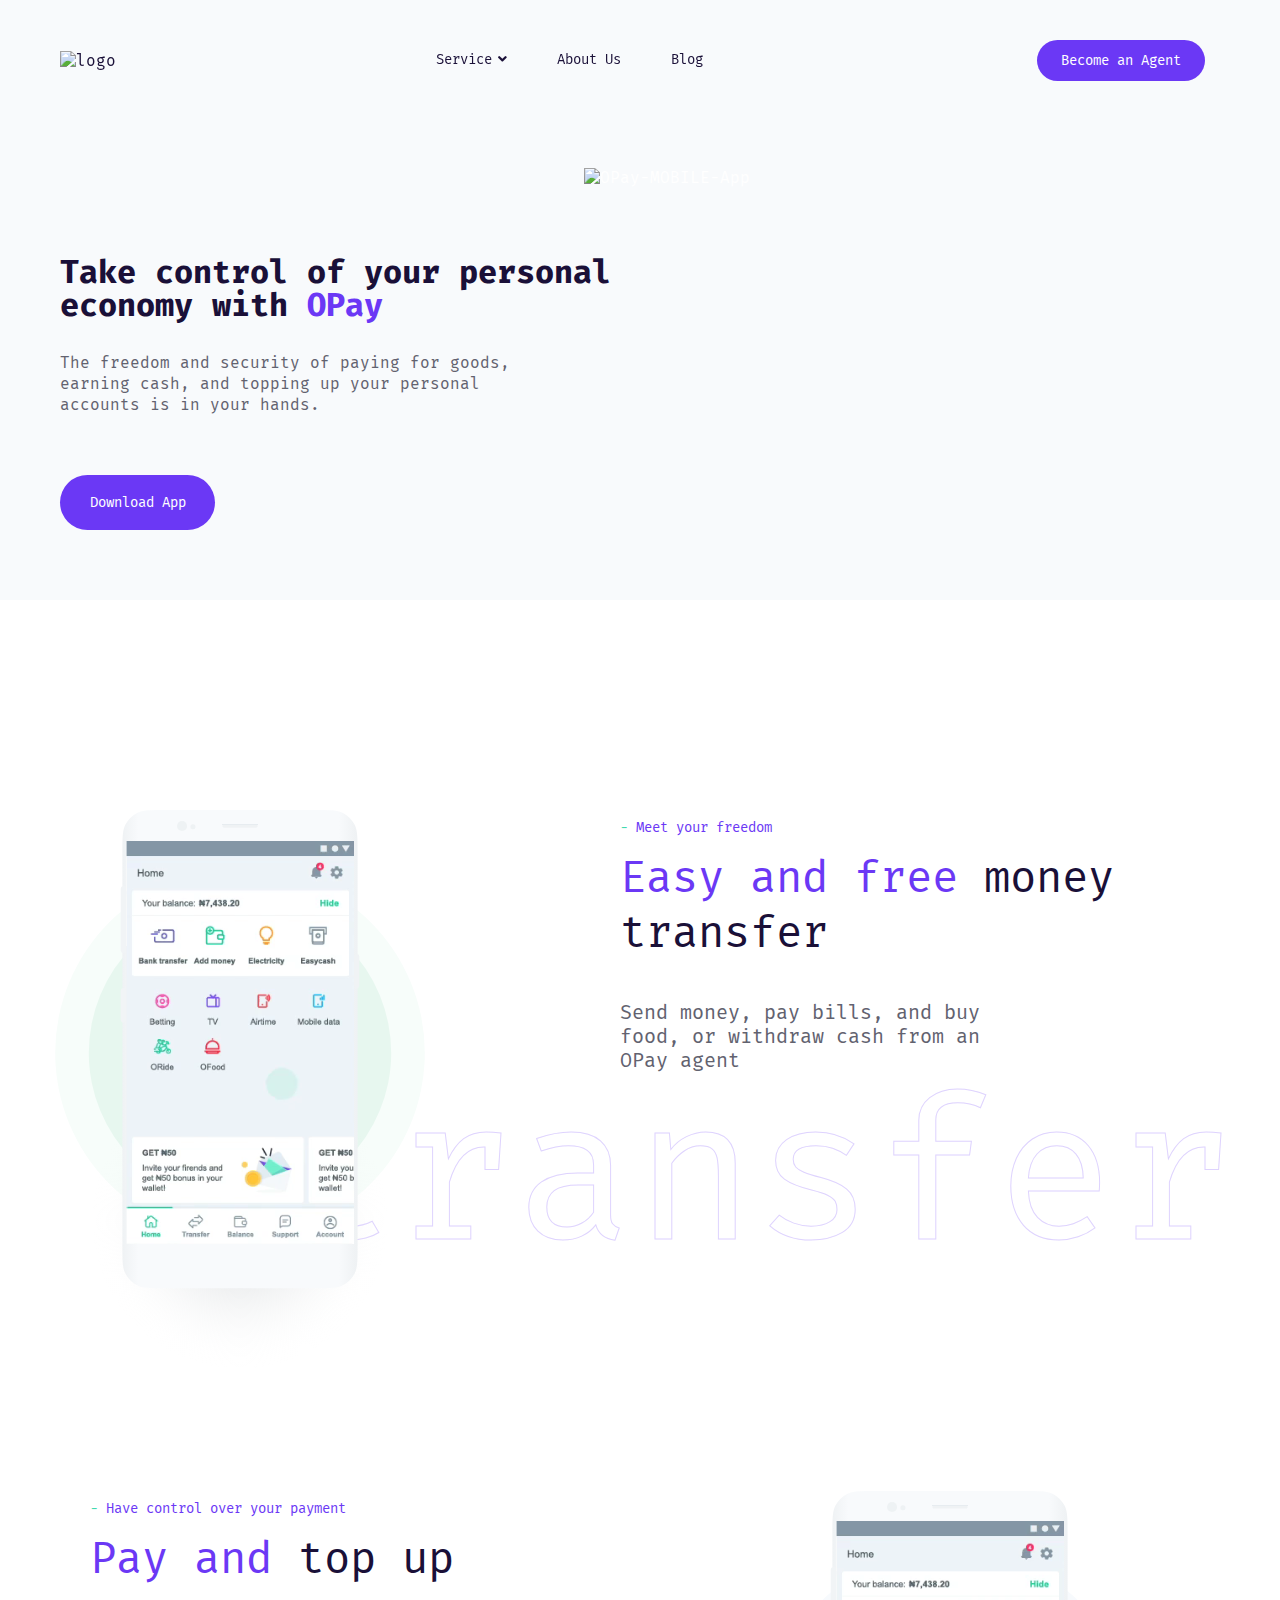
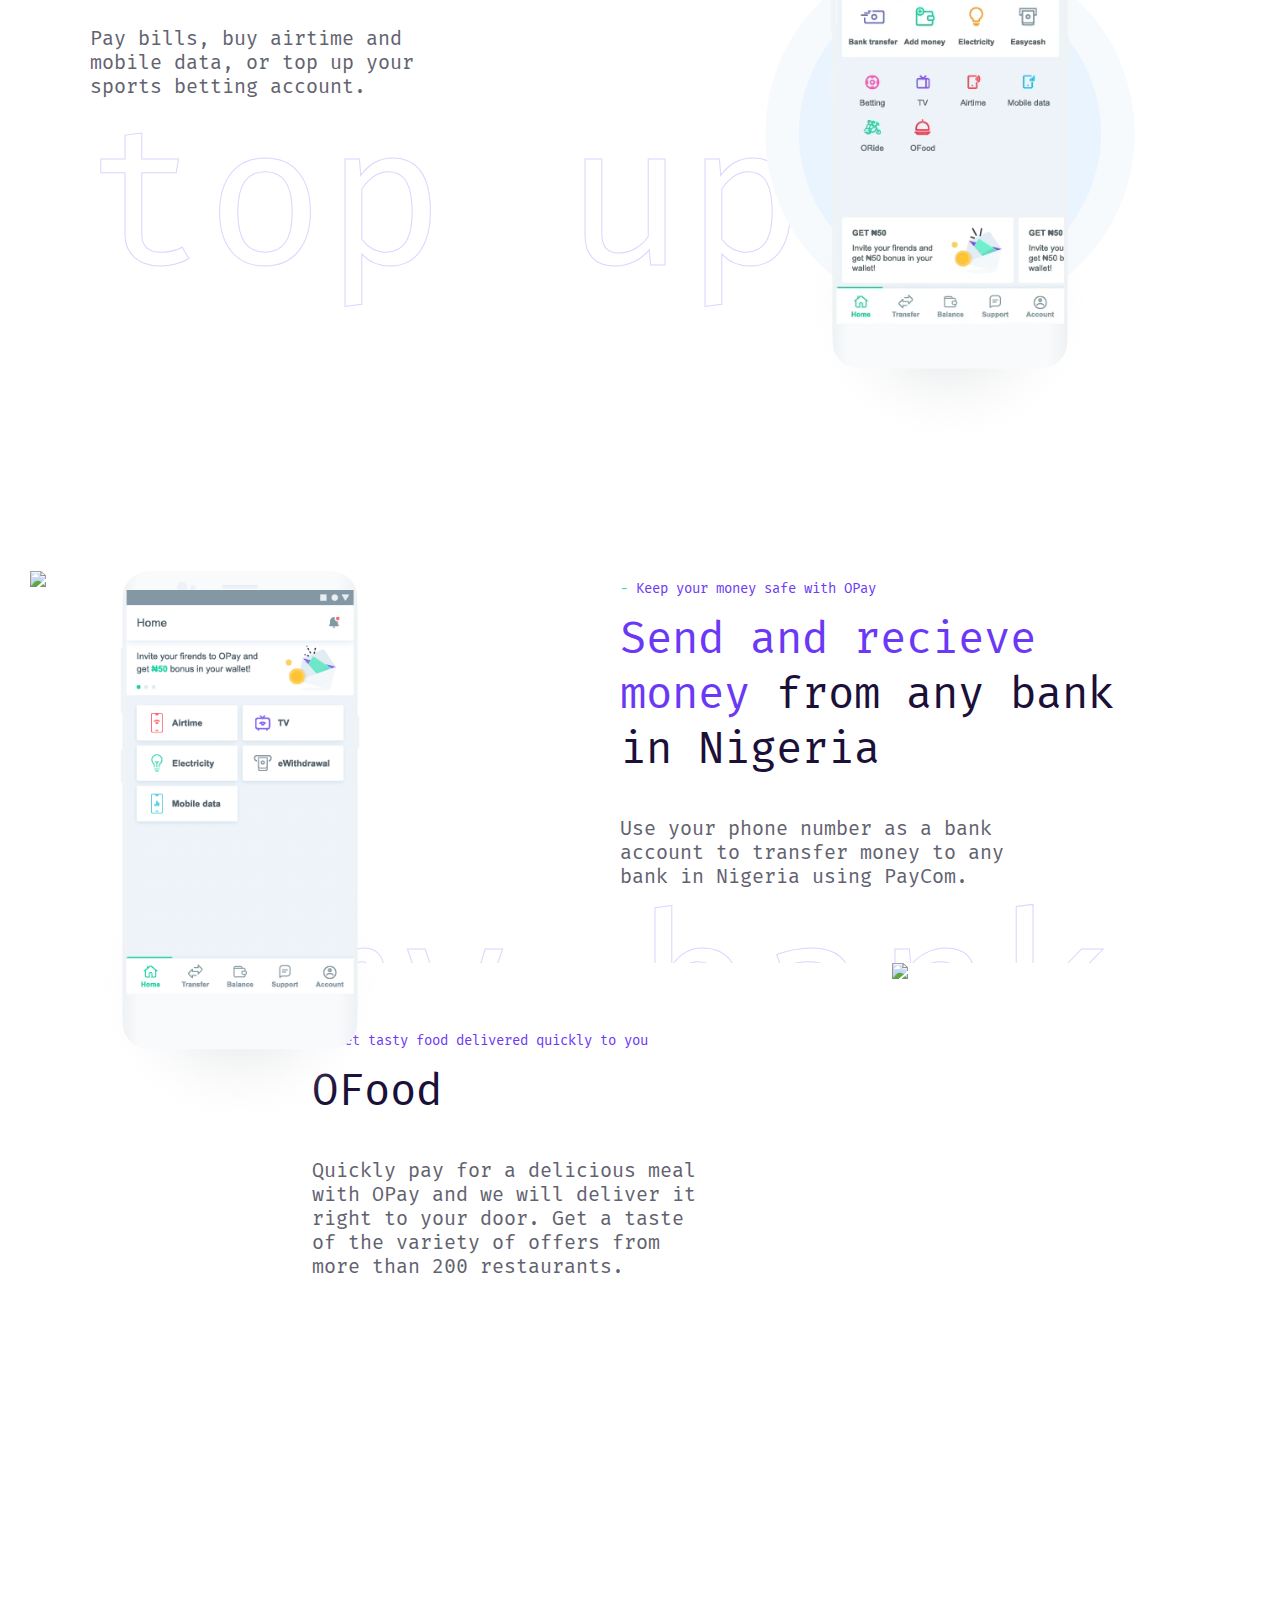
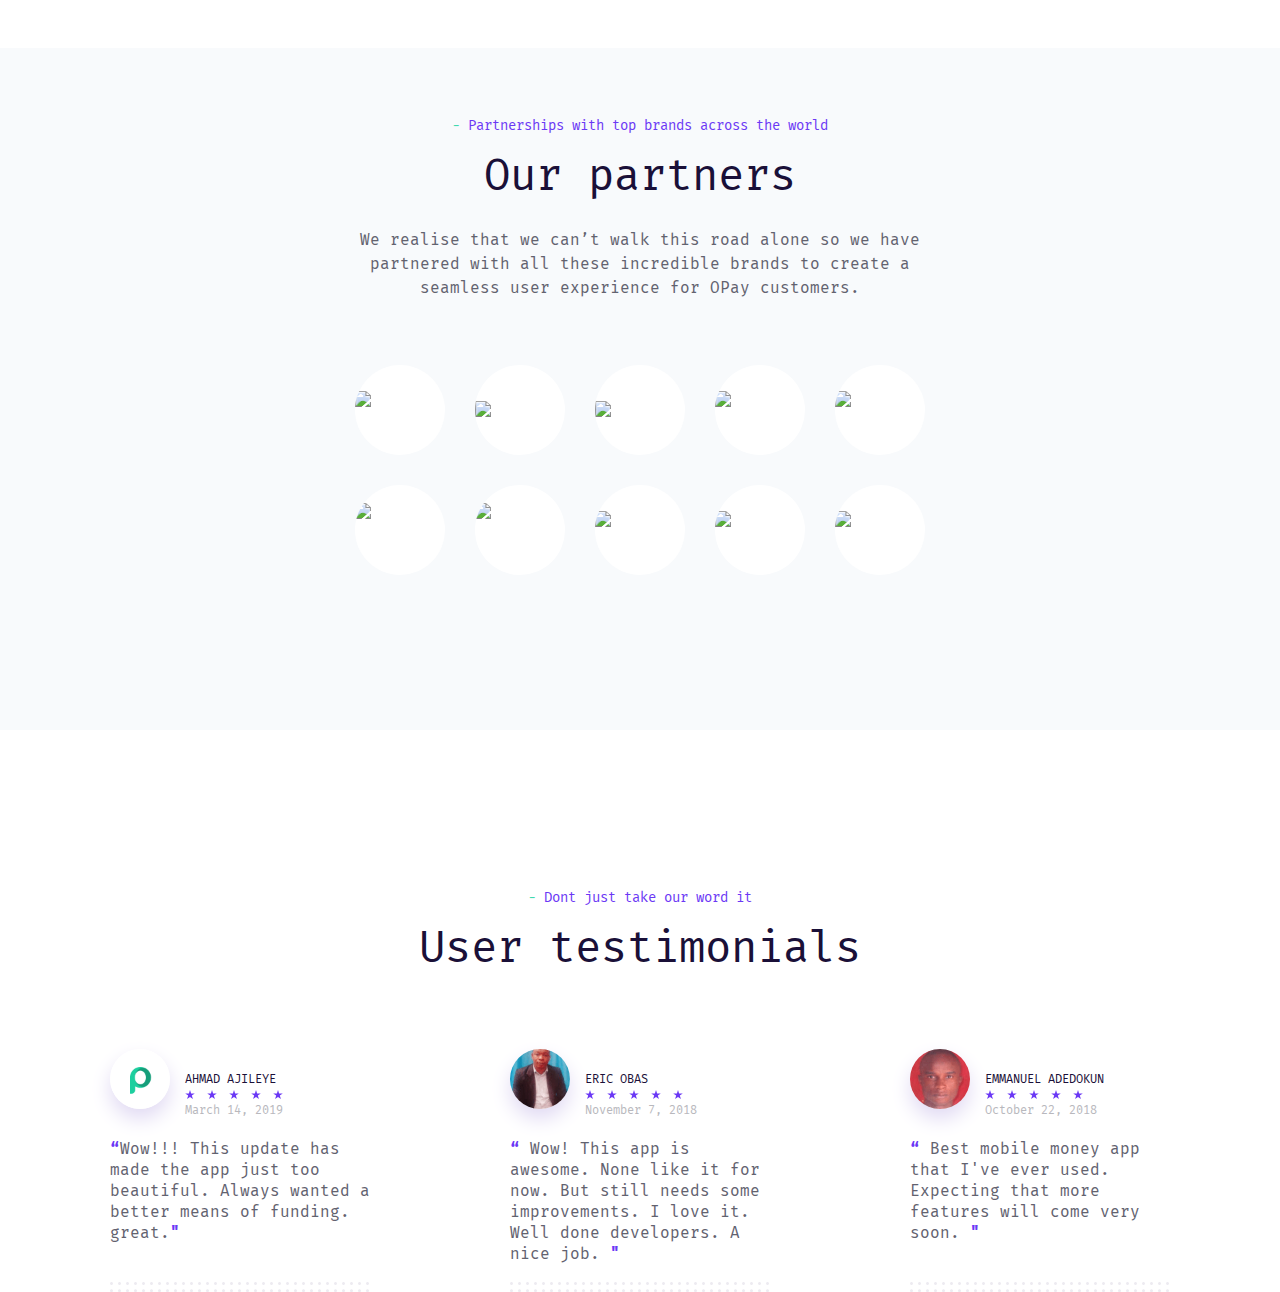
==== commit 34ca782c: ":v: ft added 7th section" ====
--- a/index.html
+++ b/index.html
@@ -251,6 +251,190 @@
                     </div>
                 </div>
             </section>
+
+            <!-- third feture section -->
+
+            <section class="feature01" style="background-color: rgb(255, 255, 255);">
+                <div class="content" style="padding-top: 0px;">
+                    <div class="content-text">
+                        <h4 class="content-text-title-sub">
+                            Keep your money safe with OPay
+                        </h4>
+                        <h2 class="content-text-title">
+                            <span class="text-secondary">Send and recieve money</span> from any bank in Nigeria
+                        </h2>
+                        <p class="content-text-p">Use your phone number as a bank account to transfer money to any bank in Nigeria using PayCom.</p>
+                        <div class="content-key " style="transform: translateX(-325.2px);">
+                            <span>my bank</span>
+                        </div>
+                    </div>
+                    <div class="content-video">
+                        <img src="/assets//imgs/content3-bg.svg" alt="Frame bg" srcset="" class="phone-bg">
+                        <div class="video-wrapper">
+                            <img src="/assets/imgs/video-frame.svg" alt="phone frame" srcset="" class="phone-frame">
+                            <img src="/assets/imgs/video-placeholder.png" alt="video-placeholder" srcset="" class="video-placeholder">
+                            <video loop playsinline autoplay  >
+                                <source src="/assets/imgs/c2fc5806a35611df1403f57dba8fde21-opay-receive.mp4" type="video/mp4">
+                                Your browser does not support the video tag.
+                            </video>
+                        </div>
+                    </div>
+                </div>
+            </section>
+
+            <!-- OFood section -->
+
+            <section class="ofood-wrapper" style="background-color: rgb(255, 255, 255);">
+                <div class="content" style="padding-top: 0px;">
+                    <div class="content-text">
+                        <h4 class="content-text-title-sub">
+                            KGet tasty food delivered quickly to you
+                        </h4>
+                        <h2 class="content-text-title">
+                             OFood
+                        </h2>
+                        <p class="content-text-p">Quickly pay for a delicious meal with OPay and we will deliver it right to your door. Get a taste of the variety of offers from more than 200 restaurants.</p>
+                    </div>
+                    <div class="ofood-image-wrapper">
+                       <img src="/assets/imgs/ofood-bg.svg" alt="ofood bg img" srcset="" class="ofood-bg">
+                       <img src="/assets/imgs//ofood.png" alt="ofood image" srcset="" class="ofood-image"> 
+                    </div>
+                </div>
+            </section>
+
+            <!-- Partners section -->
+
+            <section class="partner-wrapper" style="background-color: rgb(248, 250, 252);">
+                
+                <div class="content-text">
+                    <h4 class="content-text-title-sub">
+                        Partnerships with top brands across the world
+                    </h4>
+                    <h2 class="content-text-title">
+                        Our partners
+                    </h2>
+                    <p class="content-text-p">We realise that we can’t walk this road alone so we have partnered with all these incredible brands to create a seamless user experience for OPay customers.</p>
+                </div>
+                <div class="partner-list">
+                   <span class="partner-circle">
+                       <img src="assets/imgs/master-card.svg" alt="master-card" srcset="" >
+                   </span>
+                   <span class="partner-circle">
+                       <img src="/assets/imgs/visa.svg" alt="visa" srcset="">
+                   </span>
+                   <span class="partner-circle">
+                       <img src="/assets/imgs/gtb.svg" alt="gtbank" srcset="">
+                   </span>
+                   <span class="partner-circle">
+                       <img src="/assets//imgs/access.svg" alt="access bank" srcset="">
+                   </span>
+                   <span class="partner-circle">
+                       <img src="/assets/imgs/unity.svg" alt="unity bank" srcset="">
+                   </span>
+                   <span class="partner-circle">
+                       <img src="/assets//imgs/fidelity.svg" alt="fidelity bank" srcset="">
+                   </span>
+                   <span class="partner-circle">
+                       <img src="assets/imgs/sterling.svg" alt="sterling bank" srcset="">
+                   </span>
+                   <span class="partner-circle">
+                       <img src="assets/imgs/zenith.svg" alt="zenith bank" srcset="">
+                   </span>
+                   <span class="partner-circle">
+                       <img src="/assets/imgs/uba.svg" alt="uba bank" srcset="">
+                   </span>
+                   <span class="partner-circle">
+                       <img src="/assets/imgs/wema.svg" alt="wema bank" srcset="">
+                   </span>
+                </div>
+                
+            </section>
+
+            <!-- User testimonials section -->
+
+            <section class="user-testimonials-wrapper" style="background-color: rgb(255, 255, 255);">
+                
+                <div class="content-text">
+                    <h4 class="content-text-title-sub">
+                        Dont just take our word it
+                    </h4>
+                    <h2 class="content-text-title">
+                        User testimonials
+                    </h2>
+                </div>
+                <div class="user-testimonial-list">
+                    <div class="user-testimonial-item">
+                        <div class="avatar">
+                            <img src="/assets/imgs/user-no-img.png" alt="Opay" >
+                        </div>
+                        <div class="user-info">
+                            <span>AHMAD AJILEYE</span>
+                            <div class="rating">
+                                <img src="/assets/imgs/star.svg" alt="star">
+                                <img src="/assets/imgs/star.svg" alt="star">
+                                <img src="/assets/imgs/star.svg" alt="star">
+                                <img src="/assets/imgs/star.svg" alt="star">
+                                <img src="/assets/imgs/star.svg" alt="star">
+                            </div>
+                            <span>March 14, 2019</span>
+                        </div>
+                        <p class="user-testimonial-item-comment">
+                            <span class="text-secondary">“</span>Wow!!! This update has made the app just too beautiful. Always wanted a better means of funding. great.<span class="text-secondary">"</span>
+                        </p>
+                        <div class="form-divider"></div>
+                    </div>
+                    <div class="user-testimonial-item">
+                        <div class="avatar">
+                            <img src="/assets//imgs/user2.png" alt="User 2" srcset="">
+                        </div>
+                        <div class="user-info">
+                            <span>ERIC OBAS </span>
+                            <div class="rating">
+                                <img src="/assets/imgs/star.svg" alt="star">
+                                <img src="/assets/imgs/star.svg" alt="star">
+                                <img src="/assets/imgs/star.svg" alt="star">
+                                <img src="/assets/imgs/star.svg" alt="star">
+                                <img src="/assets/imgs/star.svg" alt="star">
+                            </div>
+                            <span>November 7, 2018</span>
+                        </div>
+                        <p class="user-testimonial-item-comment">
+                            <span class="text-secondary">“</span>
+                            Wow! This app is awesome. None like it for now. But still needs some improvements. I love it. Well done developers. A nice job.
+                            <span class="text-secondary">"</span>
+                        </p>
+                        <div class="form-divider"></div>
+                    </div>
+                    <div class="user-testimonial-item">
+                        <div class="avatar">
+                            <img src="/assets/imgs/user3.png" alt="" srcset="">
+                        </div>
+                        <div class="user-info">
+                            <span>EMMANUEL ADEDOKUN </span>
+                            <div class="rating">
+                                <img src="/assets/imgs/star.svg" alt="star">
+                                <img src="/assets/imgs/star.svg" alt="star">
+                                <img src="/assets/imgs/star.svg" alt="star">
+                                <img src="/assets/imgs/star.svg" alt="star">
+                                <img src="/assets/imgs/star.svg" alt="star">
+                            </div>
+                            <span>October 22, 2018</span>
+                        </div>
+                        <p class="user-testimonial-item-comment">
+                            <span class="text-secondary">“</span>
+                            Best mobile money app that I've ever used. Expecting that more features will come very soon.
+                            <span class="text-secondary">"</span>
+                        </p>
+                        <div class="form-divider"></div>
+                    </div>
+                </div>
+                
+            </section>
+
+
+
+
+
         </div>
     </main>
 
--- a/scss/main.css
+++ b/scss/main.css
@@ -446,6 +446,310 @@
   width: 54%;
 }
 
+.main-wrapper .ofood-wrapper {
+  position: relative;
+}
+
+.main-wrapper .ofood-wrapper .content {
+  min-height: 685px;
+  display: -webkit-box;
+  display: -ms-flexbox;
+  display: flex;
+  -ms-flex-wrap: nowrap;
+      flex-wrap: nowrap;
+  -webkit-box-pack: center;
+      -ms-flex-pack: center;
+          justify-content: center;
+  padding: 0 20px;
+}
+
+.main-wrapper .ofood-wrapper .content .content-text {
+  padding: 65px 20px;
+  line-height: normal;
+  padding-bottom: 75px;
+  padding-left: 50px;
+  text-align: left;
+  color: #1a1038;
+  position: relative;
+  width: 550px;
+  -webkit-box-ordinal-group: 1;
+      -ms-flex-order: 0;
+          order: 0;
+}
+
+.main-wrapper .ofood-wrapper .content .content-text .content-text-title-sub {
+  margin-bottom: 10px;
+  line-height: 25px;
+  color: #6b38f5;
+  font-size: 14px;
+  font-weight: normal;
+  -webkit-margin-before: 0px;
+          margin-block-start: 0px;
+  -webkit-margin-after: 0px;
+          margin-block-end: 0px;
+}
+
+.main-wrapper .ofood-wrapper .content .content-text .content-text-title-sub::before {
+  display: inline-block;
+  margin-right: 0px;
+  content: "-";
+  color: #41d9af;
+}
+
+.main-wrapper .ofood-wrapper .content .content-text .content-text-title {
+  line-height: 55px;
+  font-size: 44px;
+  margin-bottom: 30px;
+  font-weight: normal;
+  padding: 10px 0;
+}
+
+.main-wrapper .ofood-wrapper .content .content-text .content-text-p {
+  line-height: 24px;
+  font-size: 20px;
+  color: #62626f;
+  font-weight: 200;
+  width: 390px;
+}
+
+.main-wrapper .ofood-wrapper .ofood-image-wrapper {
+  position: relative;
+  margin: 0 0 155px 80px;
+  -webkit-box-ordinal-group: 2;
+      -ms-flex-order: 1;
+          order: 1;
+}
+
+.main-wrapper .ofood-wrapper .ofood-image-wrapper .ofood-bg {
+  width: 100%;
+  height: auto;
+  position: absolute;
+  z-index: 1;
+  top: 0;
+}
+
+.main-wrapper .ofood-wrapper .ofood-image-wrapper .ofood-image {
+  z-index: 0;
+  width: 100%;
+  height: auto;
+}
+
+.main-wrapper .partner-wrapper {
+  position: relative;
+}
+
+.main-wrapper .partner-wrapper .content-text {
+  padding-left: 226px;
+  padding-right: 226px;
+  padding-top: 65px;
+  padding-bottom: 65px;
+  line-height: normal;
+  text-align: center;
+  color: #1a1038;
+  position: relative;
+}
+
+.main-wrapper .partner-wrapper .content-text .content-text-title-sub {
+  margin-bottom: 10px;
+  line-height: 25px;
+  color: #6b38f5;
+  font-size: 14px;
+  font-weight: normal;
+  -webkit-margin-before: 0px;
+          margin-block-start: 0px;
+  -webkit-margin-after: 0px;
+          margin-block-end: 0px;
+}
+
+.main-wrapper .partner-wrapper .content-text .content-text-title-sub::before {
+  display: inline-block;
+  margin-right: 0px;
+  content: "-";
+  color: #41d9af;
+}
+
+.main-wrapper .partner-wrapper .content-text .content-text-title {
+  line-height: 55px;
+  font-size: 44px;
+  margin-bottom: 15px;
+  font-weight: normal;
+  padding: 10px 0;
+}
+
+.main-wrapper .partner-wrapper .content-text .content-text-p {
+  color: #62626f;
+  font-weight: normal;
+  font-size: 16px;
+  line-height: 150%;
+  margin: 0 auto;
+  width: 590px;
+}
+
+.main-wrapper .partner-wrapper .partner-list {
+  display: -webkit-box;
+  display: -ms-flexbox;
+  display: flex;
+  -webkit-box-pack: center;
+      -ms-flex-pack: center;
+          justify-content: center;
+  -ms-flex-wrap: wrap;
+      flex-wrap: wrap;
+  margin: -15px auto 0 auto;
+  width: 650px;
+  padding-bottom: 140px;
+}
+
+.main-wrapper .partner-wrapper .partner-list .partner-circle {
+  display: -webkit-box;
+  display: -ms-flexbox;
+  display: flex;
+  -webkit-box-align: center;
+      -ms-flex-align: center;
+          align-items: center;
+  margin: 15px;
+  border-radius: 50%;
+  width: 90px;
+  height: 90px;
+  background-color: #fff;
+  overflow: hidden;
+}
+
+.main-wrapper .user-testimonials-wrapper {
+  position: relative;
+}
+
+.main-wrapper .user-testimonials-wrapper .content-text {
+  padding-left: 226px;
+  padding-right: 226px;
+  padding-top: 155px;
+  padding-bottom: 0px;
+  line-height: normal;
+  text-align: center;
+  color: #1a1038;
+  position: relative;
+}
+
+.main-wrapper .user-testimonials-wrapper .content-text .content-text-title-sub {
+  margin-bottom: 10px;
+  line-height: 25px;
+  color: #6b38f5;
+  font-size: 14px;
+  font-weight: normal;
+  -webkit-margin-before: 0px;
+          margin-block-start: 0px;
+  -webkit-margin-after: 0px;
+          margin-block-end: 0px;
+}
+
+.main-wrapper .user-testimonials-wrapper .content-text .content-text-title-sub::before {
+  display: inline-block;
+  margin-right: 0px;
+  content: "-";
+  color: #41d9af;
+}
+
+.main-wrapper .user-testimonials-wrapper .content-text .content-text-title {
+  line-height: 55px;
+  font-size: 44px;
+  font-weight: normal;
+  padding: 10px 0;
+}
+
+.main-wrapper .user-testimonials-wrapper .user-testimonial-list {
+  display: -webkit-box;
+  display: -ms-flexbox;
+  display: flex;
+  -ms-flex-wrap: wrap;
+      flex-wrap: wrap;
+  -webkit-box-pack: justify;
+      -ms-flex-pack: justify;
+          justify-content: space-between;
+  padding: 0 110px;
+}
+
+.main-wrapper .user-testimonials-wrapper .user-testimonial-list .user-testimonial-item {
+  display: -webkit-box;
+  display: -ms-flexbox;
+  display: flex;
+  padding-top: 64px;
+  -webkit-box-align: center;
+      -ms-flex-align: center;
+          align-items: center;
+  -webkit-box-orient: horizontal;
+  -webkit-box-direction: normal;
+      -ms-flex-direction: row;
+          flex-direction: row;
+  -ms-flex-wrap: wrap;
+      flex-wrap: wrap;
+  width: 260px;
+}
+
+.main-wrapper .user-testimonials-wrapper .user-testimonial-list .user-testimonial-item .avatar {
+  border-radius: 50%;
+  width: 60px;
+  height: 60px;
+  overflow: hidden;
+  -webkit-box-shadow: 0px 10px 20px #e1daf3;
+          box-shadow: 0px 10px 20px #e1daf3;
+  -ms-flex-item-align: start;
+      align-self: flex-start;
+}
+
+.main-wrapper .user-testimonials-wrapper .user-testimonial-list .user-testimonial-item .avatar img {
+  width: 100%;
+  height: auto;
+}
+
+.main-wrapper .user-testimonials-wrapper .user-testimonial-list .user-testimonial-item .user-info {
+  margin-bottom: 20px;
+  padding-top: 20px;
+  font-size: 12px;
+  margin-left: 15px;
+  text-align: left;
+}
+
+.main-wrapper .user-testimonials-wrapper .user-testimonial-list .user-testimonial-item .user-info span:first-child {
+  margin-bottom: 10px;
+  line-height: 20px;
+  color: #1a1038;
+  text-transform: uppercase;
+}
+
+.main-wrapper .user-testimonials-wrapper .user-testimonial-list .user-testimonial-item .user-info .rating img {
+  margin-right: 5px;
+  width: 10px;
+  height: 10px;
+}
+
+.main-wrapper .user-testimonials-wrapper .user-testimonial-list .user-testimonial-item .user-info span:last-child {
+  padding-top: 5px;
+  line-height: 15px;
+  color: #b8b8bd;
+}
+
+.main-wrapper .user-testimonials-wrapper .user-testimonial-list .user-testimonial-item .user-testimonial-item-comment {
+  height: 90px;
+  line-height: 21px;
+  font-size: 16px;
+  color: #62626f;
+  text-align: left;
+  font-weight: 200;
+}
+
+.main-wrapper .user-testimonials-wrapper .user-testimonial-list .user-testimonial-item .user-testimonial-item-comment span:first-child, .main-wrapper .user-testimonials-wrapper .user-testimonial-list .user-testimonial-item .user-testimonial-item-comment span:last-child {
+  font-weight: 900;
+}
+
+.main-wrapper .user-testimonials-wrapper .user-testimonial-list .user-testimonial-item .form-divider {
+  width: 100%;
+  background-image: url(/assets//imgs/form-divider.svg);
+  background-repeat: repeat-x;
+  margin: 40px 0;
+  margin-top: 54px;
+  margin-bottom: 0;
+  height: 10.27px;
+}
+
 body {
   height: 100vh;
   font-family: 'Fira Mono', monospace;
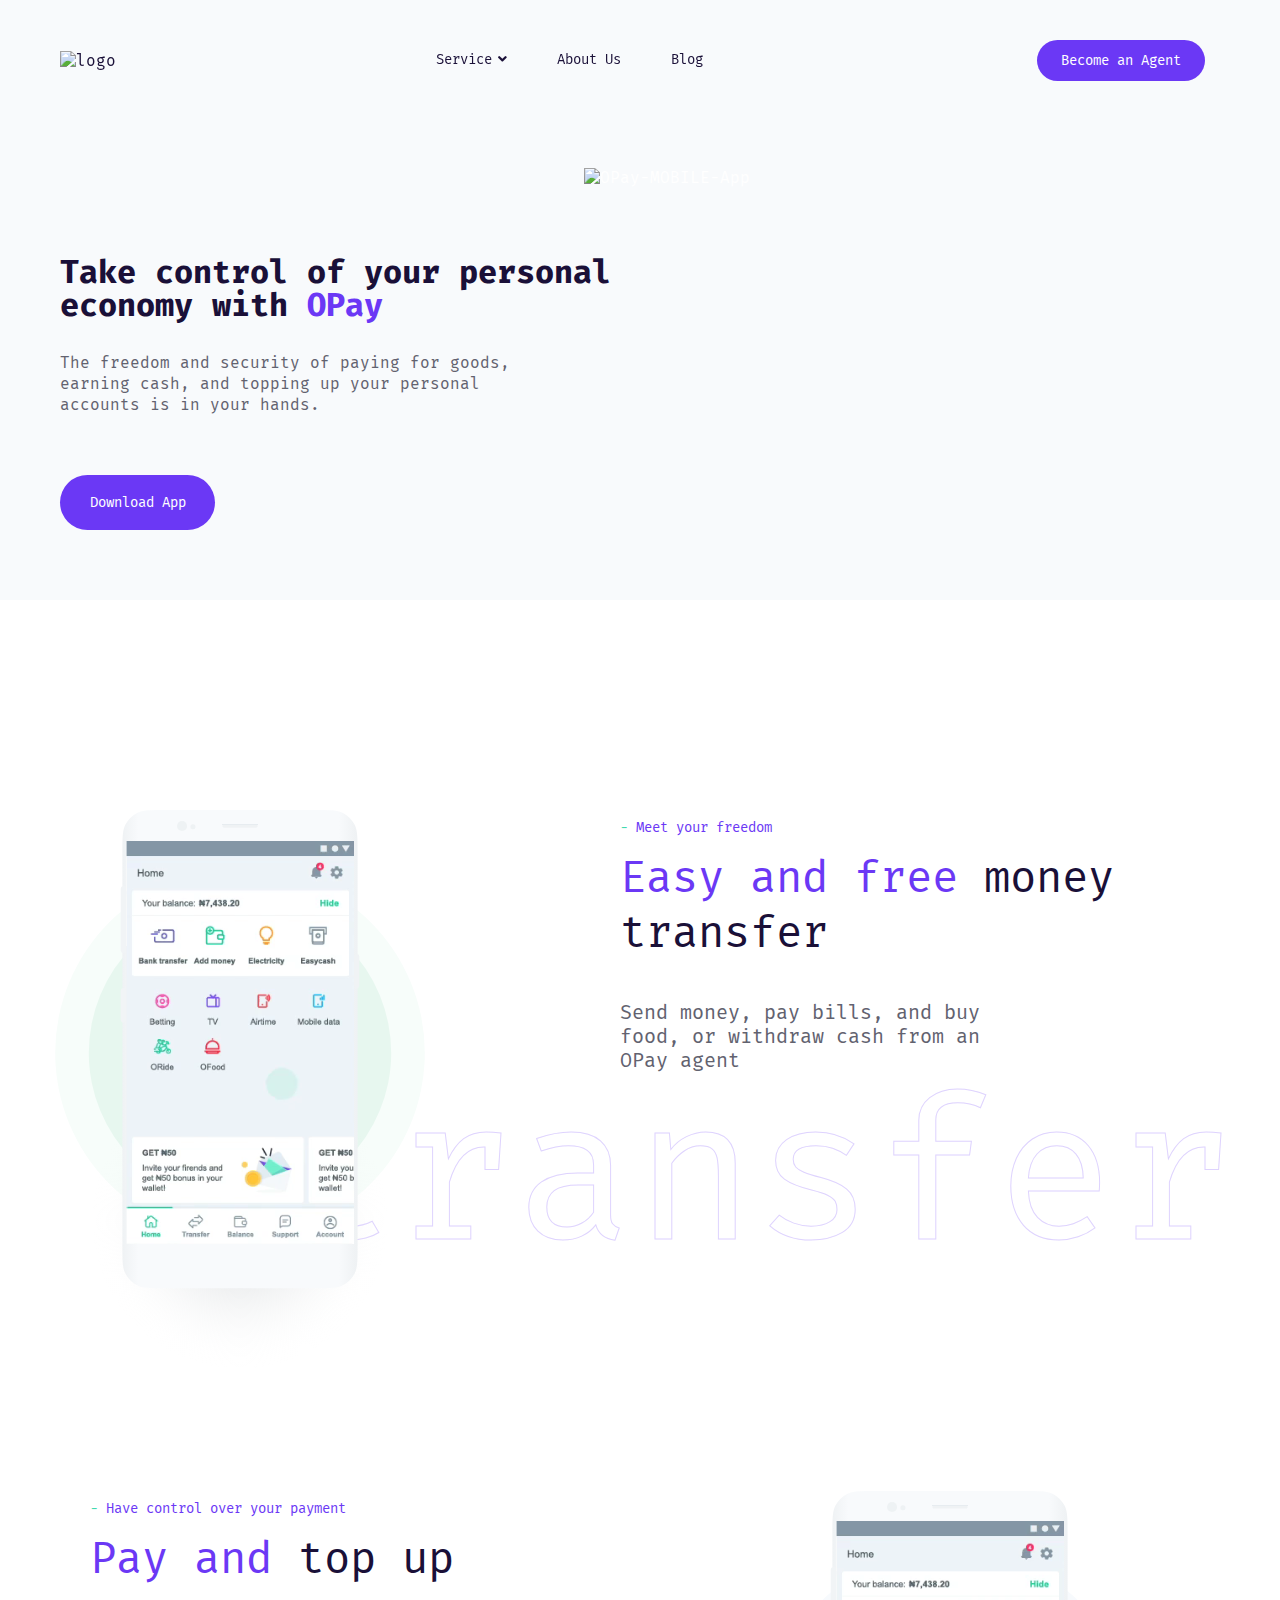
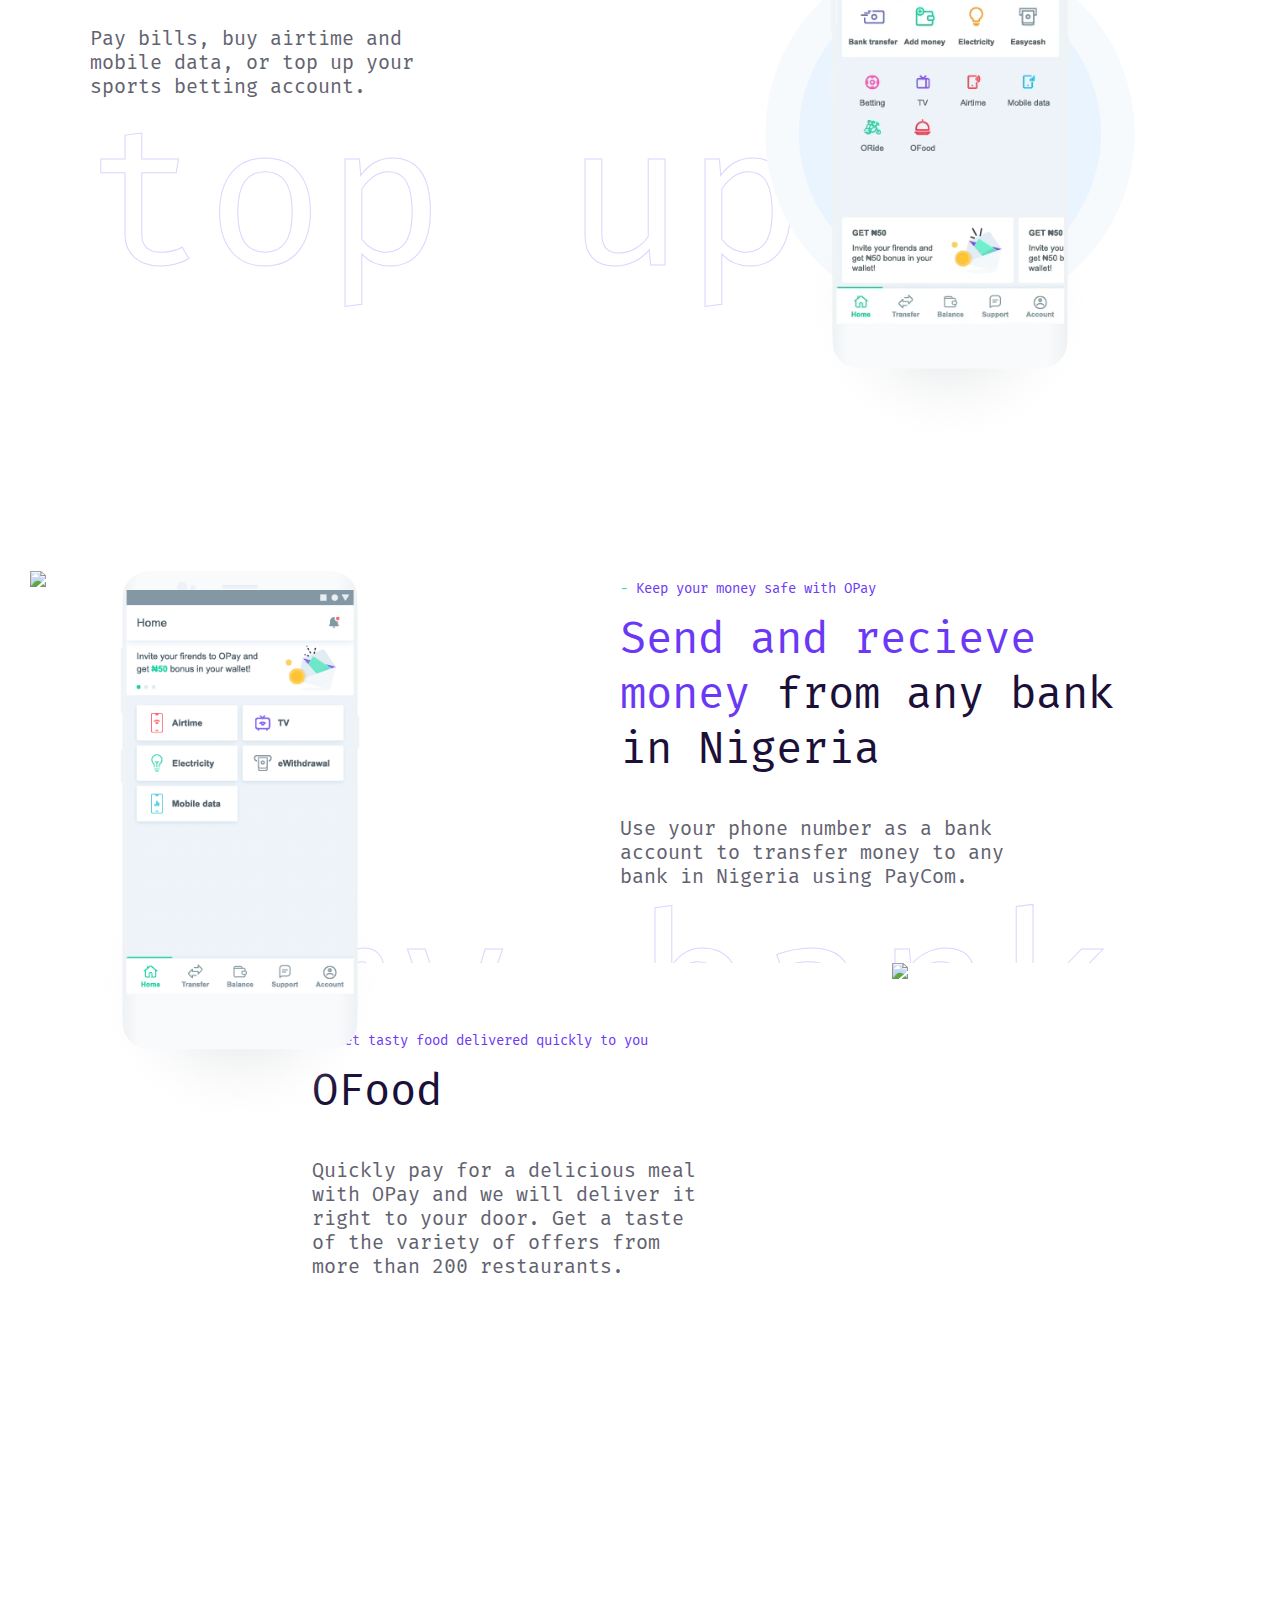
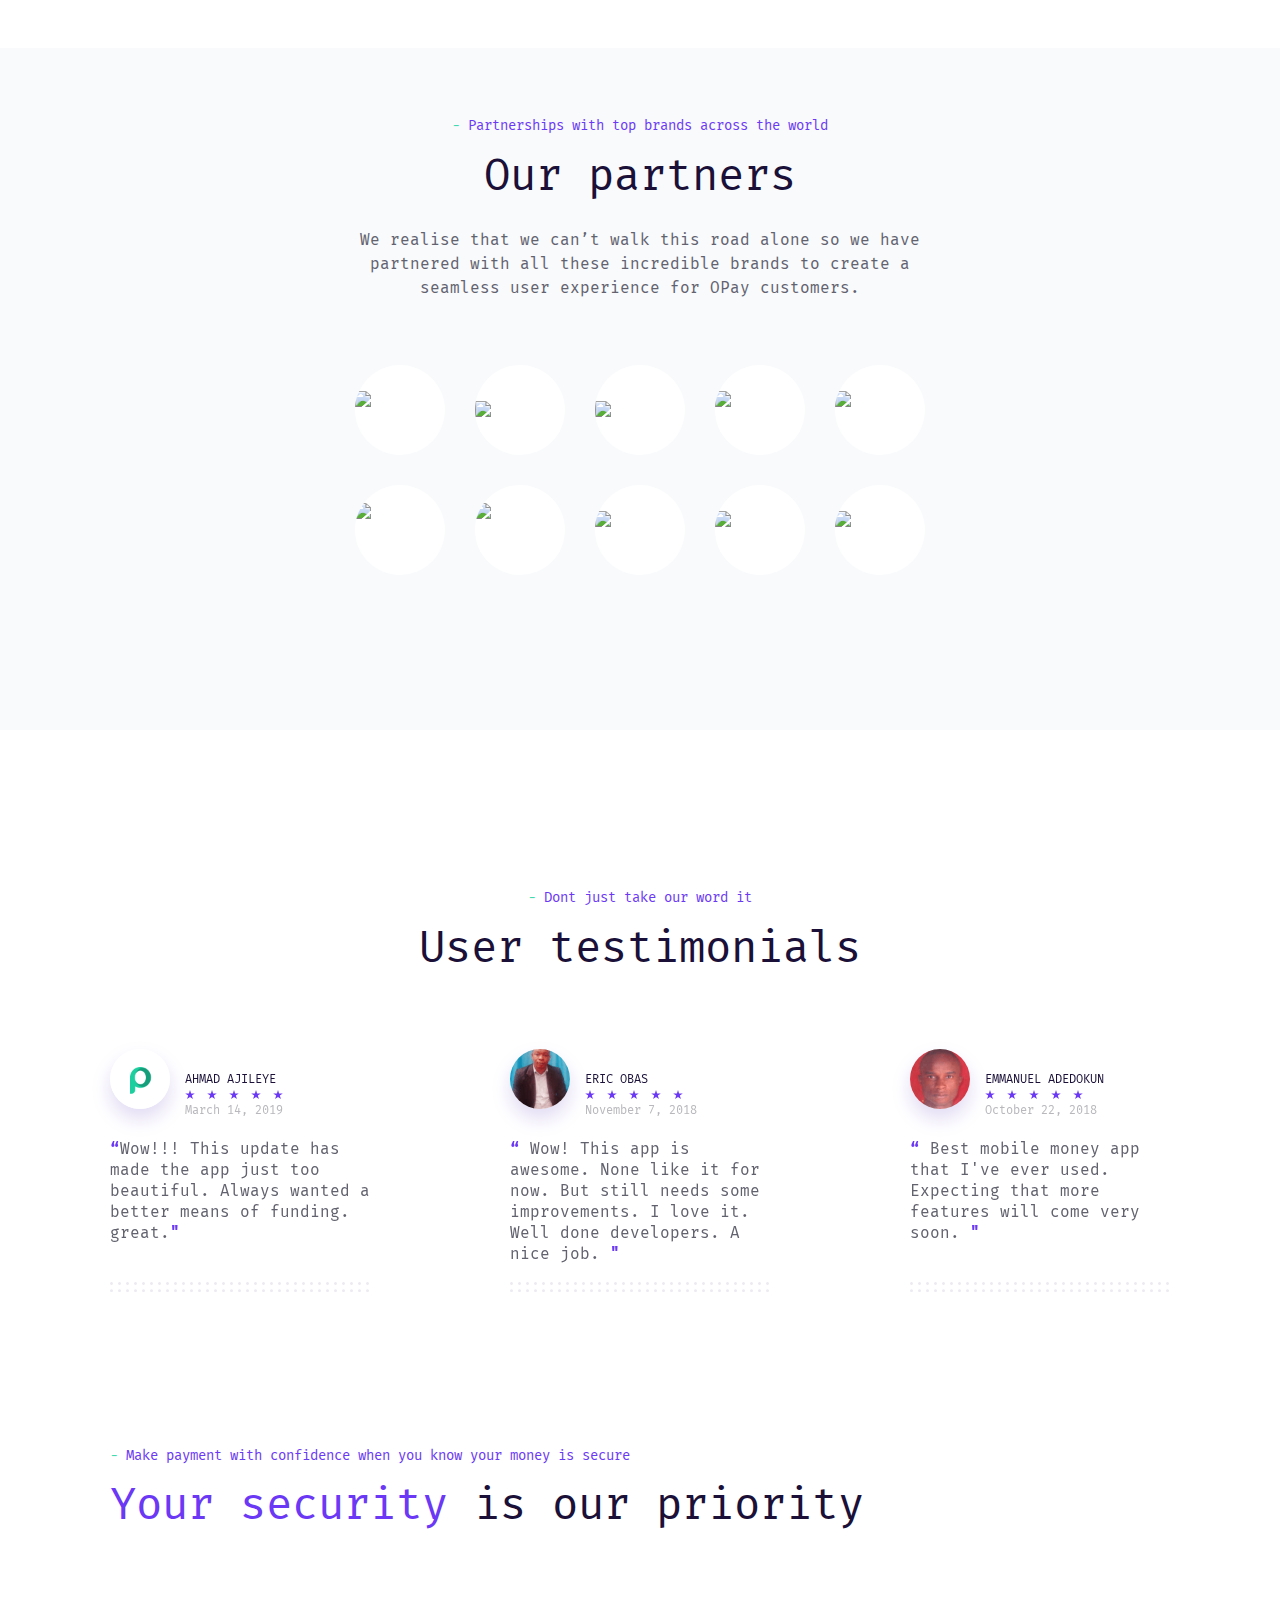
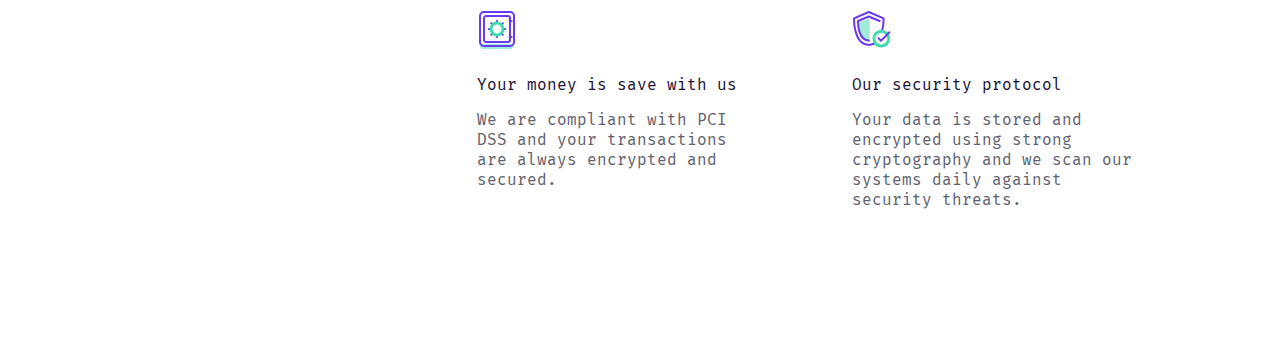
==== commit 63b90d9e: ":dog: ft - added 8th section" ====
--- a/index.html
+++ b/index.html
@@ -431,7 +431,42 @@
                 
             </section>
 
-
+            <!-- Security section -->
+
+            <section class="security-wrapper" style="background-color: rgb(255, 255, 255);">
+                
+                <div class="content-text">
+                    <h4 class="content-text-title-sub">
+                        Make payment with confidence when you know your money is secure
+                    </h4>
+                    <h2 class="content-text-title">
+                        <span class="text-secondary">Your security</span> is our priority
+                    </h2>
+                </div>
+
+                <div class="security-list">
+                    <div class="security-item">
+                        <span class="security-item-img">
+                            <img src="/assets/imgs/safe.svg" alt="save">
+                        </span>
+                        <span class="security-item-title">Your money is save with us</span>
+                        <p class="security-item-content">
+                            We are compliant with PCI DSS and your transactions are always encrypted and secured.
+                        </p>
+                    </div>
+                    <div class="security-item">
+                        <span class="security-item-img">
+                            <img src="/assets/imgs/protocol.svg" alt="protocol">
+                        </span>
+                        <span class="security-item-title">Our security protocol</span>
+                        <p class="security-item-content">
+                            Your data is stored and encrypted using strong cryptography and we scan our systems daily against security threats.
+                        </p>
+                    </div>
+                </div>
+                
+                
+            </section>
 
 
 
--- a/scss/main.css
+++ b/scss/main.css
@@ -750,6 +750,100 @@
   height: 10.27px;
 }
 
+.main-wrapper .security-wrapper {
+  position: relative;
+}
+
+.main-wrapper .security-wrapper .content-text {
+  padding: 155px 110px 0;
+  line-height: normal;
+  text-align: left;
+  color: #1a1038;
+  position: relative;
+}
+
+.main-wrapper .security-wrapper .content-text .content-text-title-sub {
+  margin-bottom: 10px;
+  line-height: 18px;
+  color: #6b38f5;
+  font-size: 14px;
+  font-weight: normal;
+  -webkit-margin-before: 0px;
+          margin-block-start: 0px;
+  -webkit-margin-after: 0px;
+          margin-block-end: 0px;
+}
+
+.main-wrapper .security-wrapper .content-text .content-text-title-sub::before {
+  display: inline-block;
+  margin-right: 0px;
+  content: "-";
+  color: #41d9af;
+}
+
+.main-wrapper .security-wrapper .content-text .content-text-title {
+  line-height: 60px;
+  font-size: 44px;
+  font-weight: normal;
+  padding: 10px 0;
+}
+
+.main-wrapper .security-wrapper .security-list {
+  display: -webkit-box;
+  display: -ms-flexbox;
+  display: flex;
+  -ms-flex-wrap: wrap;
+      flex-wrap: wrap;
+  -webkit-box-pack: end;
+      -ms-flex-pack: end;
+          justify-content: flex-end;
+  padding: 65px 144px 154px 0;
+}
+
+.main-wrapper .security-wrapper .security-list .security-item {
+  display: -webkit-box;
+  display: -ms-flexbox;
+  display: flex;
+  -webkit-box-orient: vertical;
+  -webkit-box-direction: normal;
+      -ms-flex-direction: column;
+          flex-direction: column;
+  font-size: 16px;
+  -webkit-box-align: start;
+      -ms-flex-align: start;
+          align-items: flex-start;
+  width: 25%;
+}
+
+.main-wrapper .security-wrapper .security-list .security-item:not(:last-child) {
+  margin-right: 8%;
+}
+
+.main-wrapper .security-wrapper .security-list .security-item .security-item-img {
+  margin-bottom: 20px;
+  width: 40px;
+  height: 40px;
+}
+
+.main-wrapper .security-wrapper .security-list .security-item .security-item-img img {
+  width: 40px;
+  height: 40px;
+}
+
+.main-wrapper .security-wrapper .security-list .security-item .security-item-title {
+  margin-bottom: 10px;
+  line-height: 30px;
+  text-align: left;
+  color: #1a1038;
+}
+
+.main-wrapper .security-wrapper .security-list .security-item .security-item-content {
+  line-height: 20px;
+  font-weight: 200;
+  text-align: left;
+  color: #62626f;
+}
+
 body {
   height: 100vh;
   font-family: 'Fira Mono', monospace;
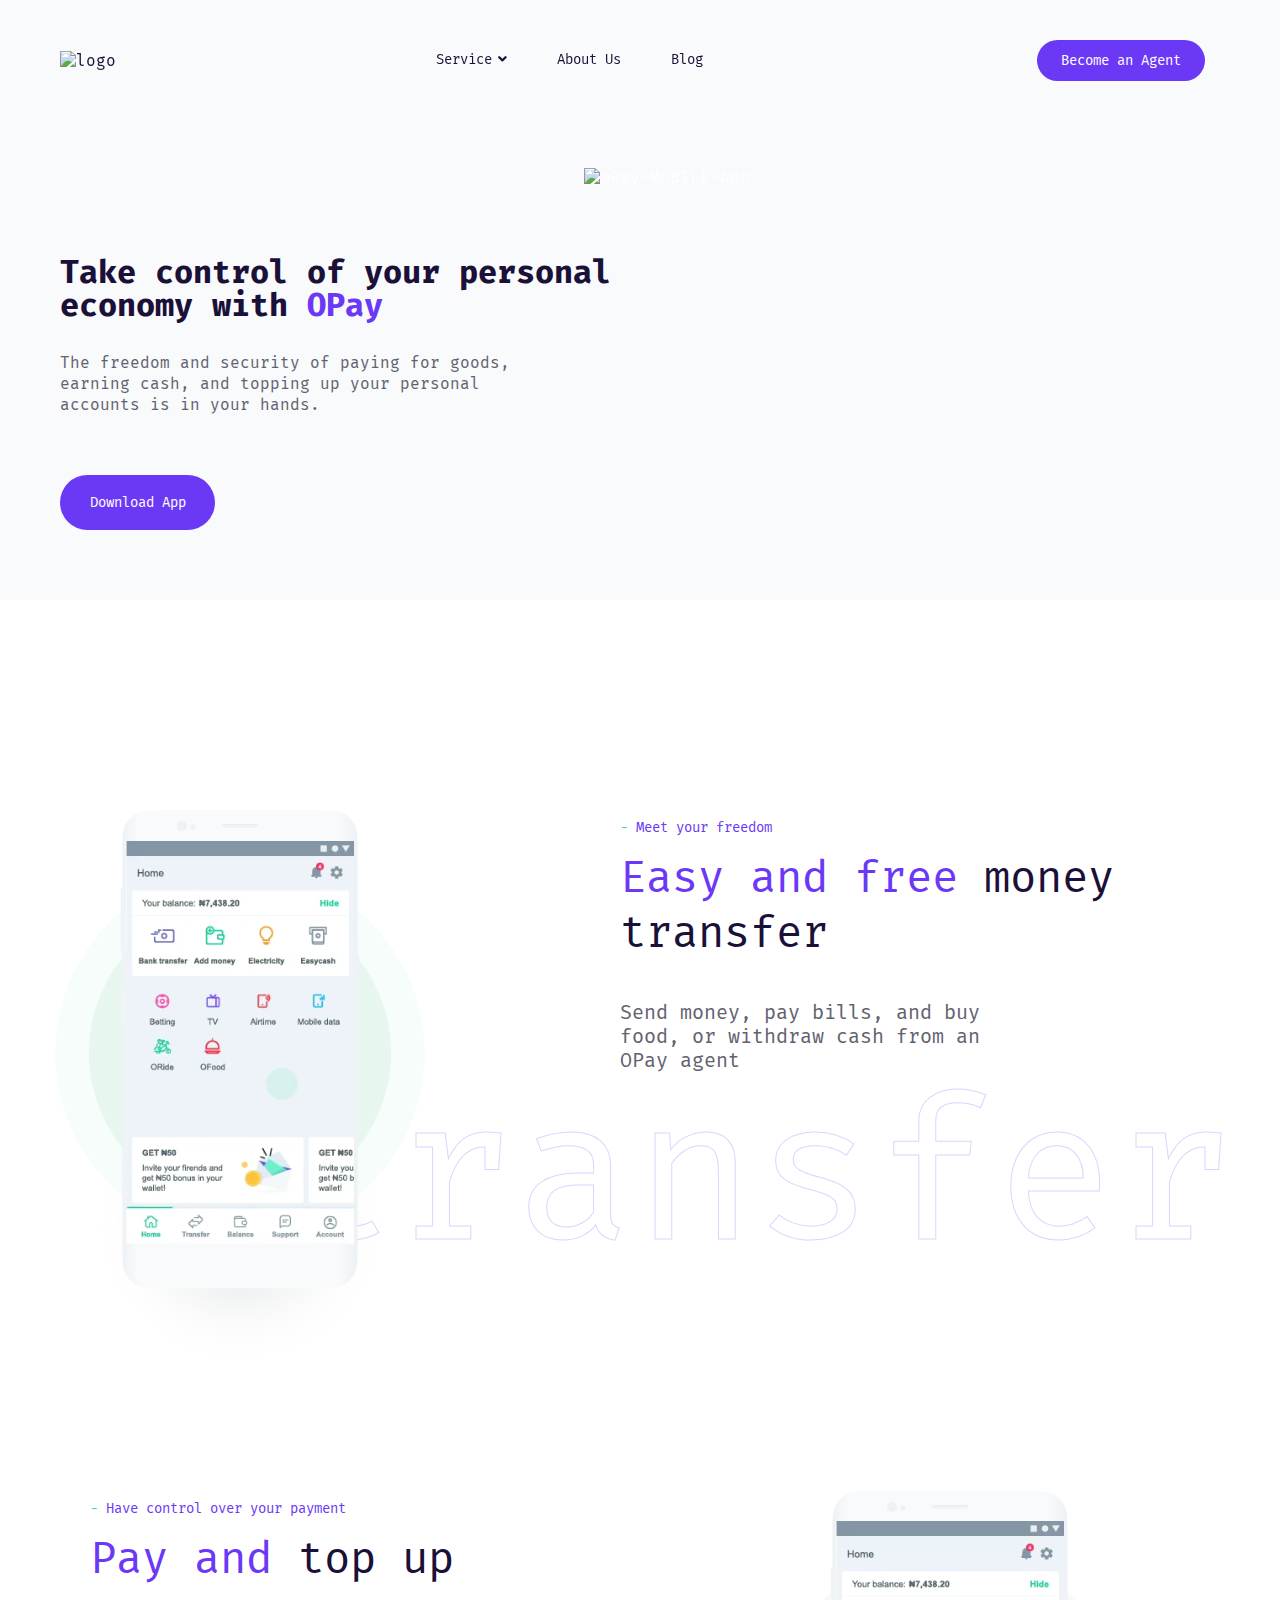
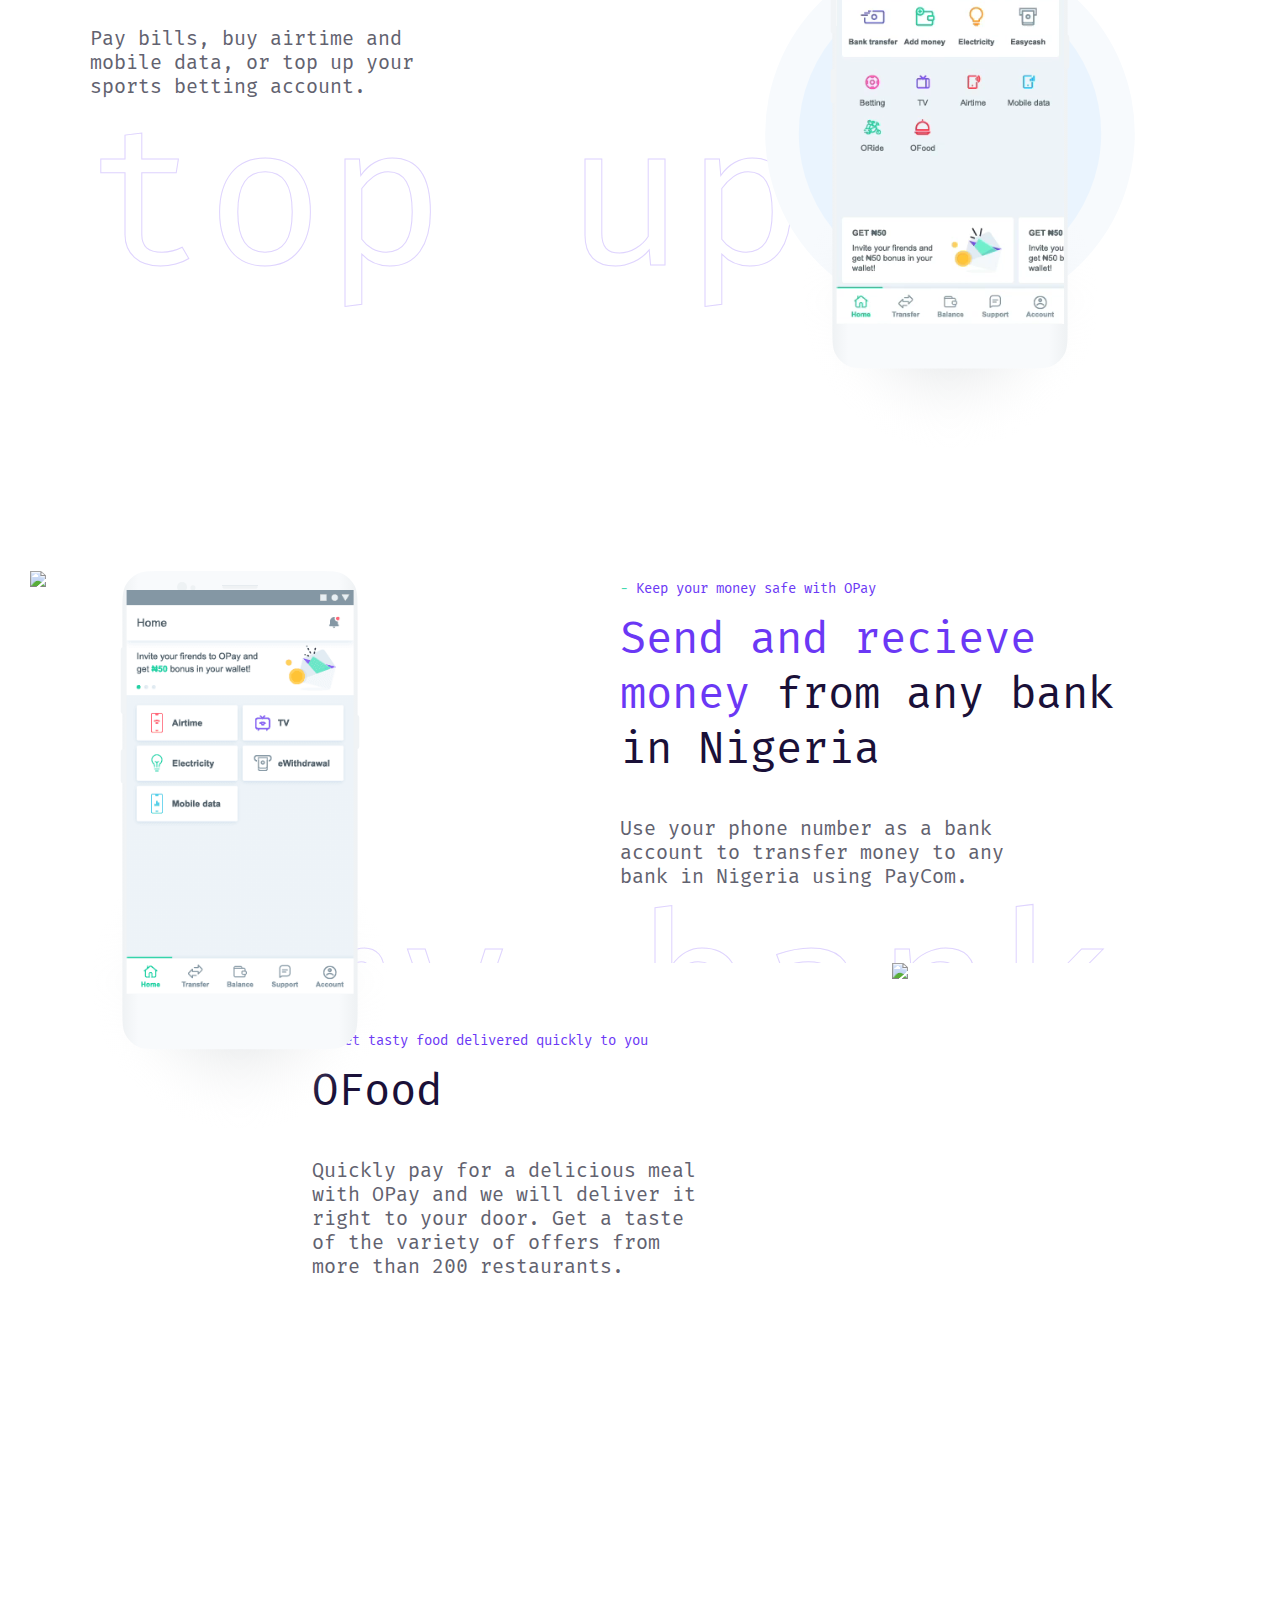
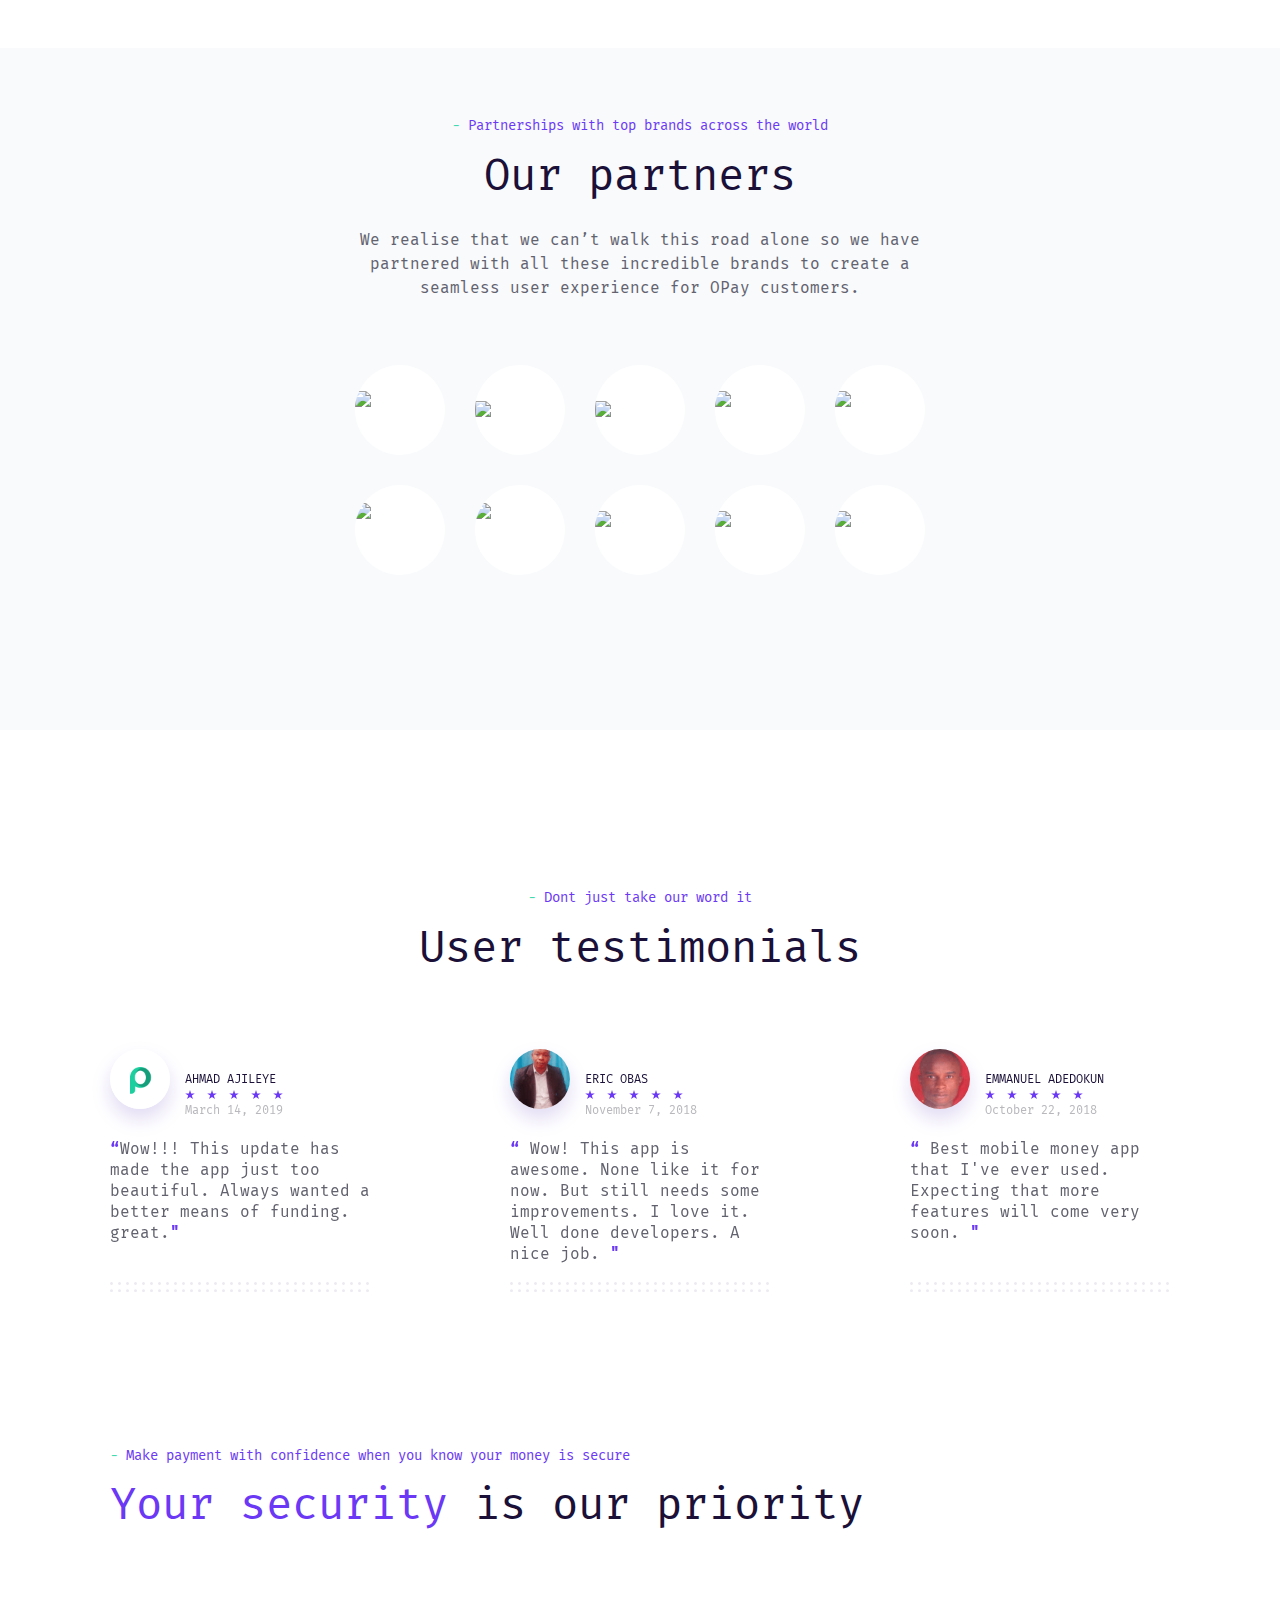
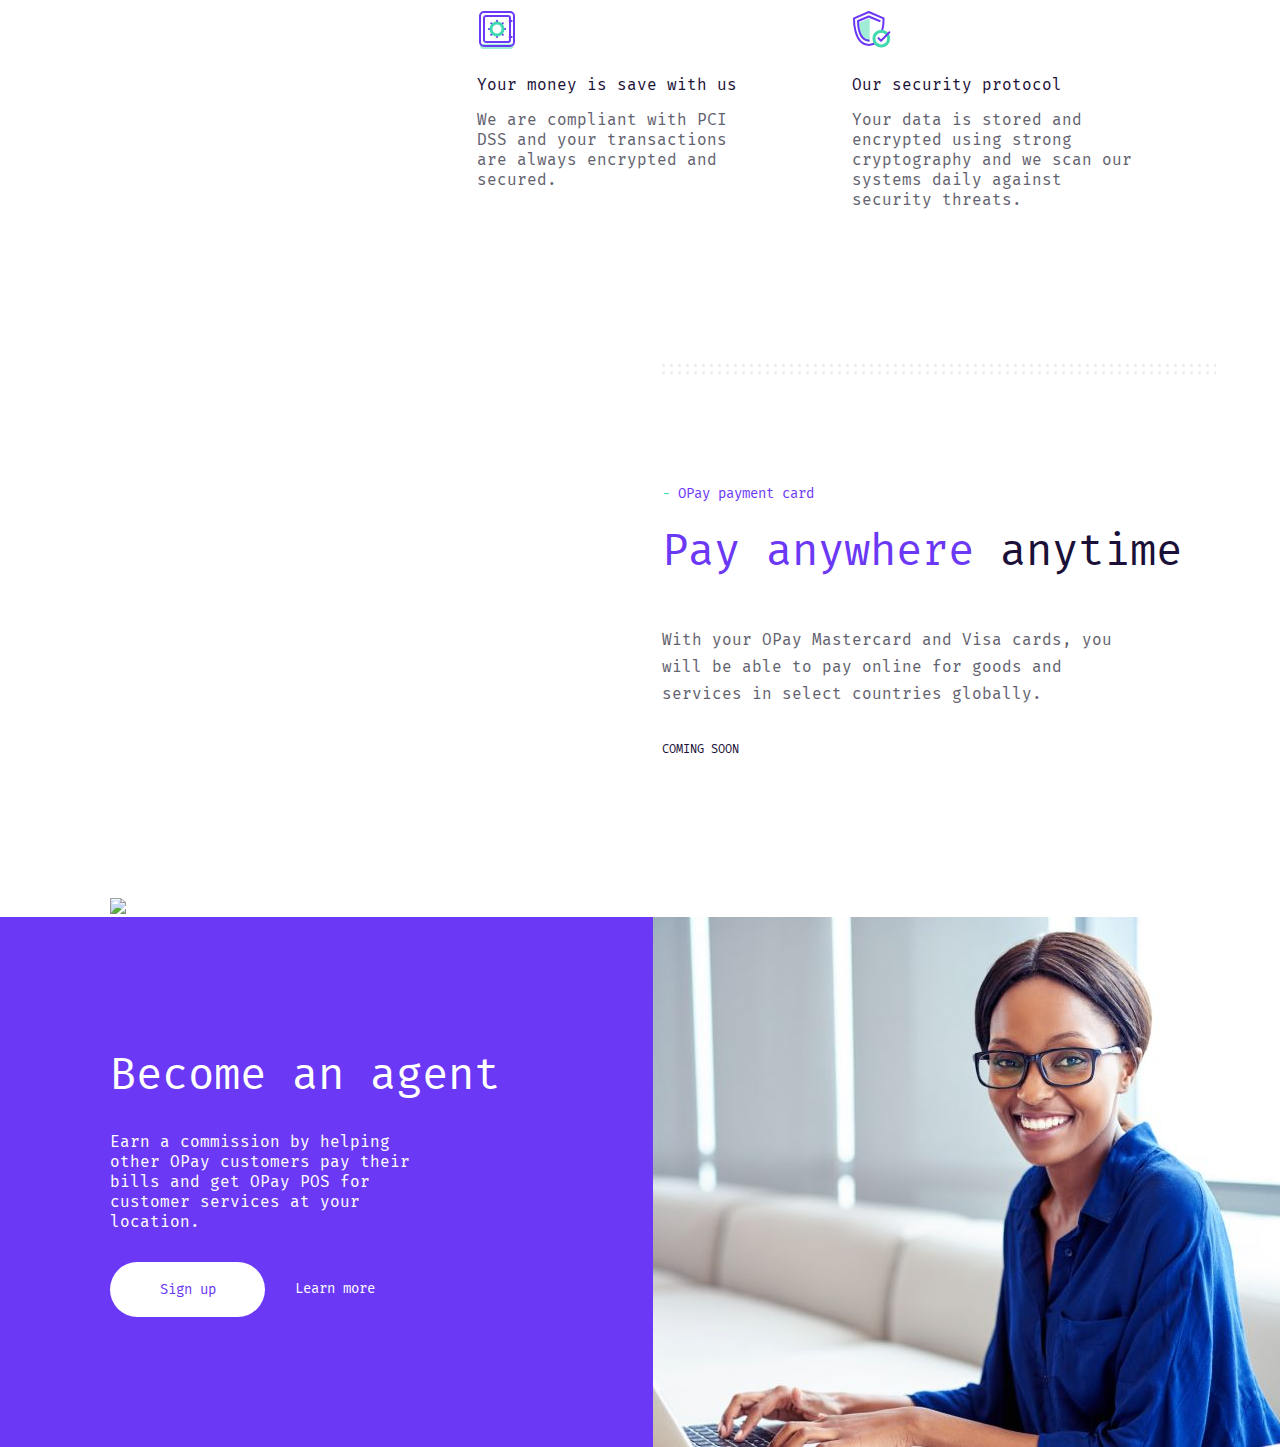
==== commit 4e7b0217: ":horse: ft added the 10th section" ====
--- a/index.html
+++ b/index.html
@@ -468,10 +468,60 @@
                 
             </section>
 
+            <!-- Payments card -->
+
+            <section class="payment-card-wrapper" style="background-color: rgb(255, 255, 255);">
+                
+                <div class="payment-card">
+                    <div class="form-divider"></div>
+                    <div class="content-text">
+                        <h4 class="content-text-title-sub">
+                            OPay payment card
+                        </h4>
+                        <h2 class="content-text-title">
+                            <span class="text-secondary">Pay anywhere</span> anytime
+                        </h2>
+                        <p class="content-text-p">With your OPay Mastercard and Visa cards, you will be able to pay online for goods and services in select countries globally.</p>
+                        <span class="coming-soon">COMING SOON</span>
+                    </div>
+
+                    <div class="payment-card-hand">
+                        <img src="/assets/imgs/payment-hand-card.png" alt="payment card hand" srcset="">
+                    </div>
+
+                
+                </div>
+                
+                
+            </section>
+
+            <!-- become-agent section -->
+
+            <section class="become-agent-wrapper" style="background-color: rgb(107, 56, 245);">
+                <div class="become-agent">
+                    <div class="become-agent-title">
+                        <h2 class="become-agent-title__title">
+                            Become an agent
+                        </h2>
+                        <p class="become-agent-title__text">
+                            Earn a commission by helping other OPay customers pay their bills and get OPay POS for customer services at your location.
+                        </p>
+                        <div class="become-agent-title__buttons">
+                            <a href="" class="button button--default">Sign up</a>
+                            <a href="" class="text-default">Learn more</a>
+                        </div>
+                    </div>
+                    <div class="become-agent__agent">
+                        <img src="/assets/imgs/agent.jpg" alt="become an agent image" srcset="">
+                    </div>
+                </div>
+            </section>
 
 
         </div>
     </main>
+
+    
 
     <script src="/index.js"></script>
 </body>
--- a/scss/main.css
+++ b/scss/main.css
@@ -80,7 +80,7 @@
   font-family: inherit;
 }
 
-.nav .menu-button a :hover {
+.nav .menu-button a:hover {
   background-color: #642de4;
 }
 
@@ -144,7 +144,7 @@
   color: #fff;
 }
 
-.main-wrapper .hero-header .intro .intro-button .button :hover {
+.main-wrapper .hero-header .intro .intro-button .button:hover {
   background-color: #642de4;
 }
 
@@ -844,6 +844,206 @@
   color: #62626f;
 }
 
+.main-wrapper .payment-card-wrapper {
+  position: relative;
+}
+
+.main-wrapper .payment-card-wrapper .payment-card {
+  margin-bottom: 0;
+  padding: 0 calc((100% - 1152px) / 2) 155px;
+}
+
+.main-wrapper .payment-card-wrapper .payment-card .form-divider {
+  height: 12px;
+  background-image: url(/assets/imgs/form-divider.svg);
+  background-repeat: repeat-x;
+  width: 554px;
+  margin: 0 0 0 auto;
+}
+
+.main-wrapper .payment-card-wrapper .payment-card .content-text {
+  padding: 65px 0 0 0;
+  line-height: normal;
+  text-align: left;
+  color: #1a1038;
+  position: relative;
+  margin: 0 0 0 auto;
+  padding-top: 105px;
+  width: 554px;
+}
+
+.main-wrapper .payment-card-wrapper .payment-card .content-text .content-text-title-sub {
+  margin-bottom: 10px;
+  line-height: 25px;
+  color: #6b38f5;
+  font-size: 14px;
+  font-weight: normal;
+  -webkit-margin-before: 0px;
+          margin-block-start: 0px;
+  -webkit-margin-after: 0px;
+          margin-block-end: 0px;
+}
+
+.main-wrapper .payment-card-wrapper .payment-card .content-text .content-text-title-sub::before {
+  display: inline-block;
+  margin-right: 0px;
+  content: "-";
+  color: #41d9af;
+}
+
+.main-wrapper .payment-card-wrapper .payment-card .content-text .content-text-title {
+  line-height: 70px !important;
+  font-size: 44px;
+  margin-bottom: 30px;
+  font-weight: normal;
+  padding: 10px 0;
+}
+
+.main-wrapper .payment-card-wrapper .payment-card .content-text .content-text-p {
+  color: #62626f;
+  font-weight: normal;
+  font-size: 16px;
+  line-height: 27px;
+  padding: 0;
+  width: 455px;
+  margin-bottom: 30px;
+}
+
+.main-wrapper .payment-card-wrapper .payment-card .content-text .coming-soon {
+  font-size: 12px;
+  line-height: 25px;
+  color: #1a1038;
+}
+
+.main-wrapper .payment-card-wrapper .payment-card .payment-card-hand {
+  position: absolute;
+  -webkit-transition: -webkit-transform 1000ms ease-in-out;
+  transition: -webkit-transform 1000ms ease-in-out;
+  transition: transform 1000ms ease-in-out;
+  transition: transform 1000ms ease-in-out, -webkit-transform 1000ms ease-in-out;
+  bottom: 0;
+  left: 110px;
+  -webkit-transform: translateX(0) translateY(0);
+          transform: translateX(0) translateY(0);
+}
+
+.main-wrapper .payment-card-wrapper .payment-card .payment-card-hand img {
+  height: auto;
+  padding-top: 0;
+  width: 330px;
+}
+
+.main-wrapper .become-agent-wrapper {
+  position: relative;
+}
+
+.main-wrapper .become-agent-wrapper .become-agent {
+  position: relative;
+  display: -webkit-box;
+  display: -ms-flexbox;
+  display: flex;
+  -webkit-box-orient: horizontal;
+  -webkit-box-direction: normal;
+      -ms-flex-direction: row;
+          flex-direction: row;
+  margin-top: 0;
+}
+
+.main-wrapper .become-agent-wrapper .become-agent .become-agent-title {
+  display: -webkit-box;
+  display: -ms-flexbox;
+  display: flex;
+  -webkit-box-orient: vertical;
+  -webkit-box-direction: normal;
+      -ms-flex-direction: column;
+          flex-direction: column;
+  -webkit-box-pack: center;
+      -ms-flex-pack: center;
+          justify-content: center;
+  padding: 0 0 0 110px;
+  -webkit-box-flex: 1;
+      -ms-flex: 1 1 0px;
+          flex: 1 1 0;
+  height: 530px;
+  text-align: left;
+  color: #fff;
+}
+
+.main-wrapper .become-agent-wrapper .become-agent .become-agent-title .become-agent-title__title {
+  line-height: 54px;
+  -webkit-margin-before: 0px;
+          margin-block-start: 0px;
+  -webkit-margin-after: 0px;
+          margin-block-end: 0px;
+  font-weight: normal;
+  margin-bottom: 30px;
+  font-size: 44px;
+}
+
+.main-wrapper .become-agent-wrapper .become-agent .become-agent-title .become-agent-title__text {
+  margin-bottom: 30px;
+  line-height: 20px;
+  font-size: 16px;
+  font-weight: 200;
+  width: 330px;
+}
+
+.main-wrapper .become-agent-wrapper .become-agent .become-agent-title .become-agent-title__buttons {
+  display: -webkit-box;
+  display: -ms-flexbox;
+  display: flex;
+  -webkit-box-orient: horizontal;
+  -webkit-box-direction: normal;
+      -ms-flex-direction: row;
+          flex-direction: row;
+  -webkit-box-align: center;
+      -ms-flex-align: center;
+          align-items: center;
+  width: 100%;
+}
+
+.main-wrapper .become-agent-wrapper .become-agent .become-agent-title .become-agent-title__buttons .button {
+  margin: 0 20px 0 0;
+  border-radius: 40px;
+  width: 155px;
+  height: 55px;
+  font-size: 14px;
+  line-height: 55px;
+  font-family: inherit;
+  text-align: center;
+}
+
+.main-wrapper .become-agent-wrapper .become-agent .become-agent-title .become-agent-title__buttons .button--default {
+  background-color: #fff;
+  color: #6b38f5;
+}
+
+.main-wrapper .become-agent-wrapper .become-agent .become-agent-title .become-agent-title__buttons .button--default:hover {
+  background-color: #eeeffb;
+  color: #6b38f5;
+}
+
+.main-wrapper .become-agent-wrapper .become-agent .become-agent-title .become-agent-title__buttons .text-default {
+  font-size: 14px;
+  line-height: 30px;
+  color: #fff;
+  padding: 0 10px;
+}
+
+.main-wrapper .become-agent-wrapper .become-agent .become-agent__agent {
+  display: block;
+  width: 49%;
+  height: 530px;
+  overflow: hidden;
+}
+
+.main-wrapper .become-agent-wrapper .become-agent .become-agent__agent img {
+  width: auto;
+  height: 530px;
+  position: relative;
+  right: 100px;
+}
+
 body {
   height: 100vh;
   font-family: 'Fira Mono', monospace;
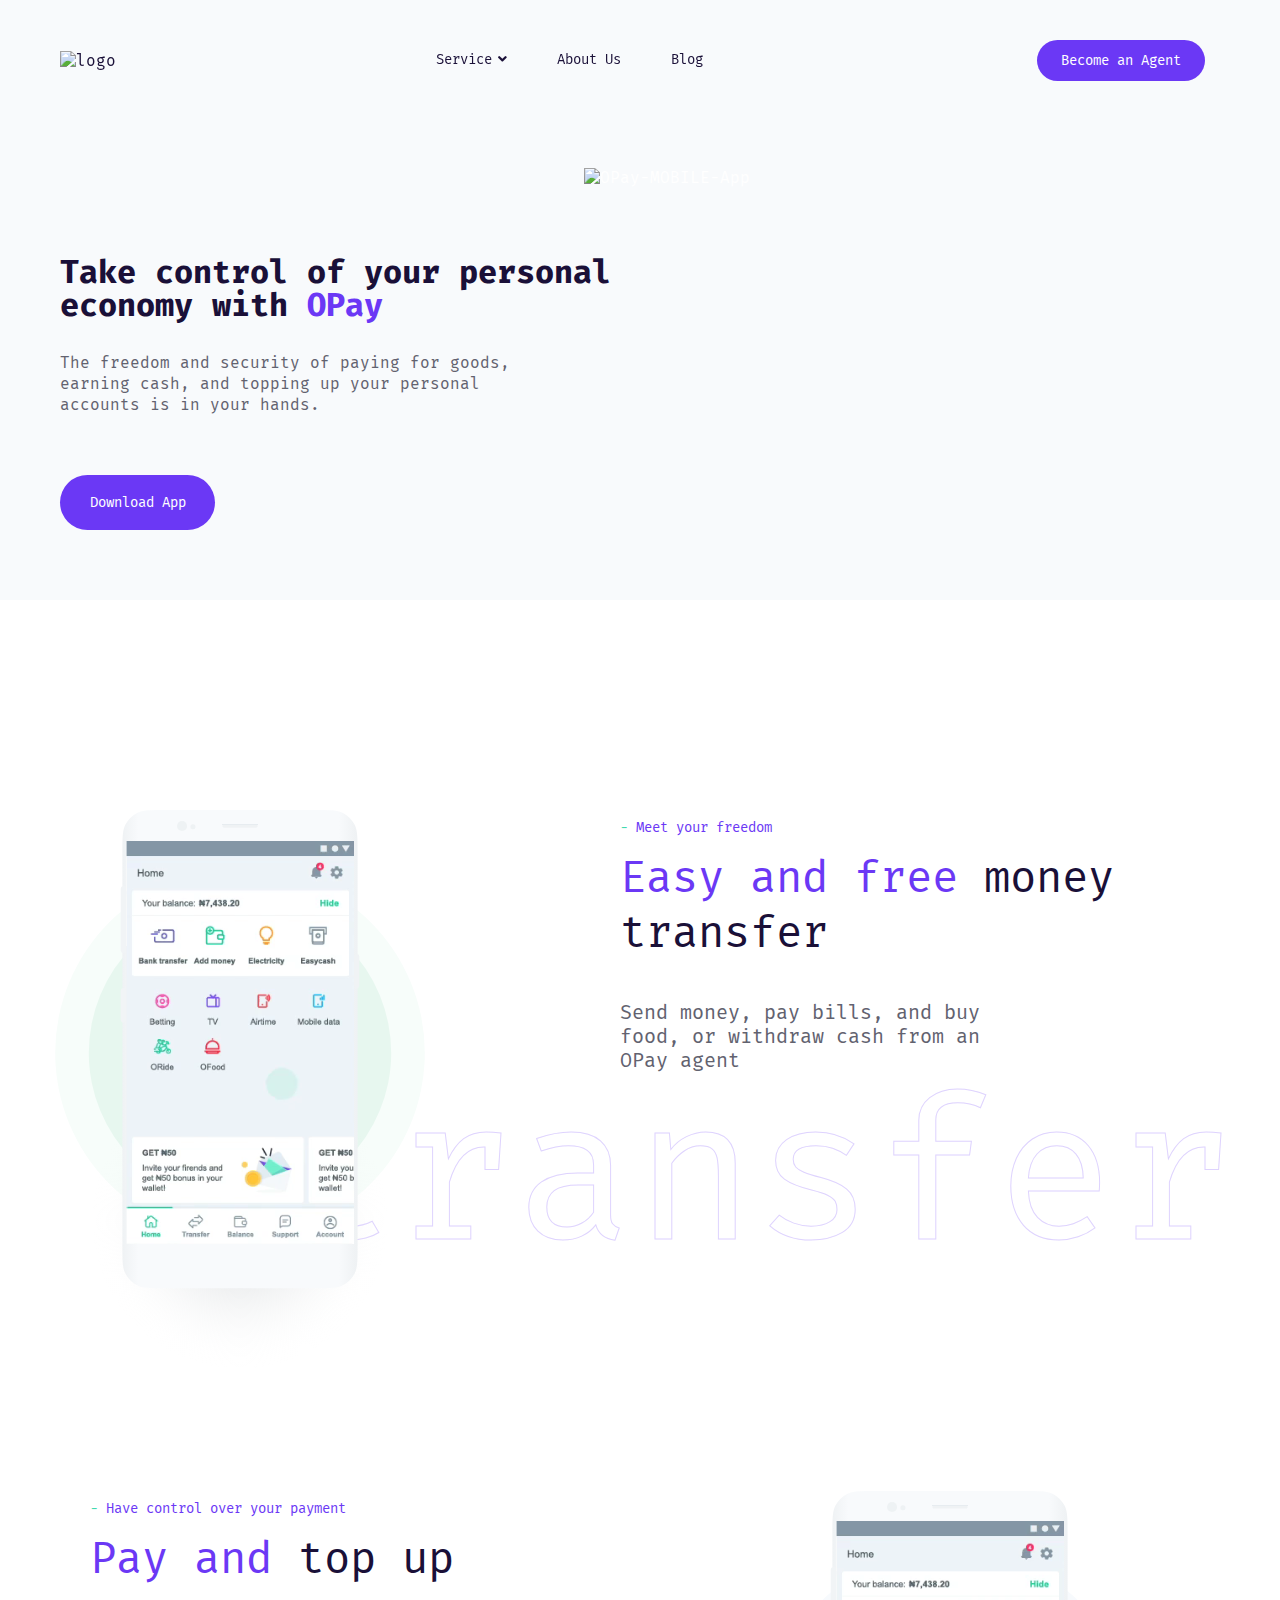
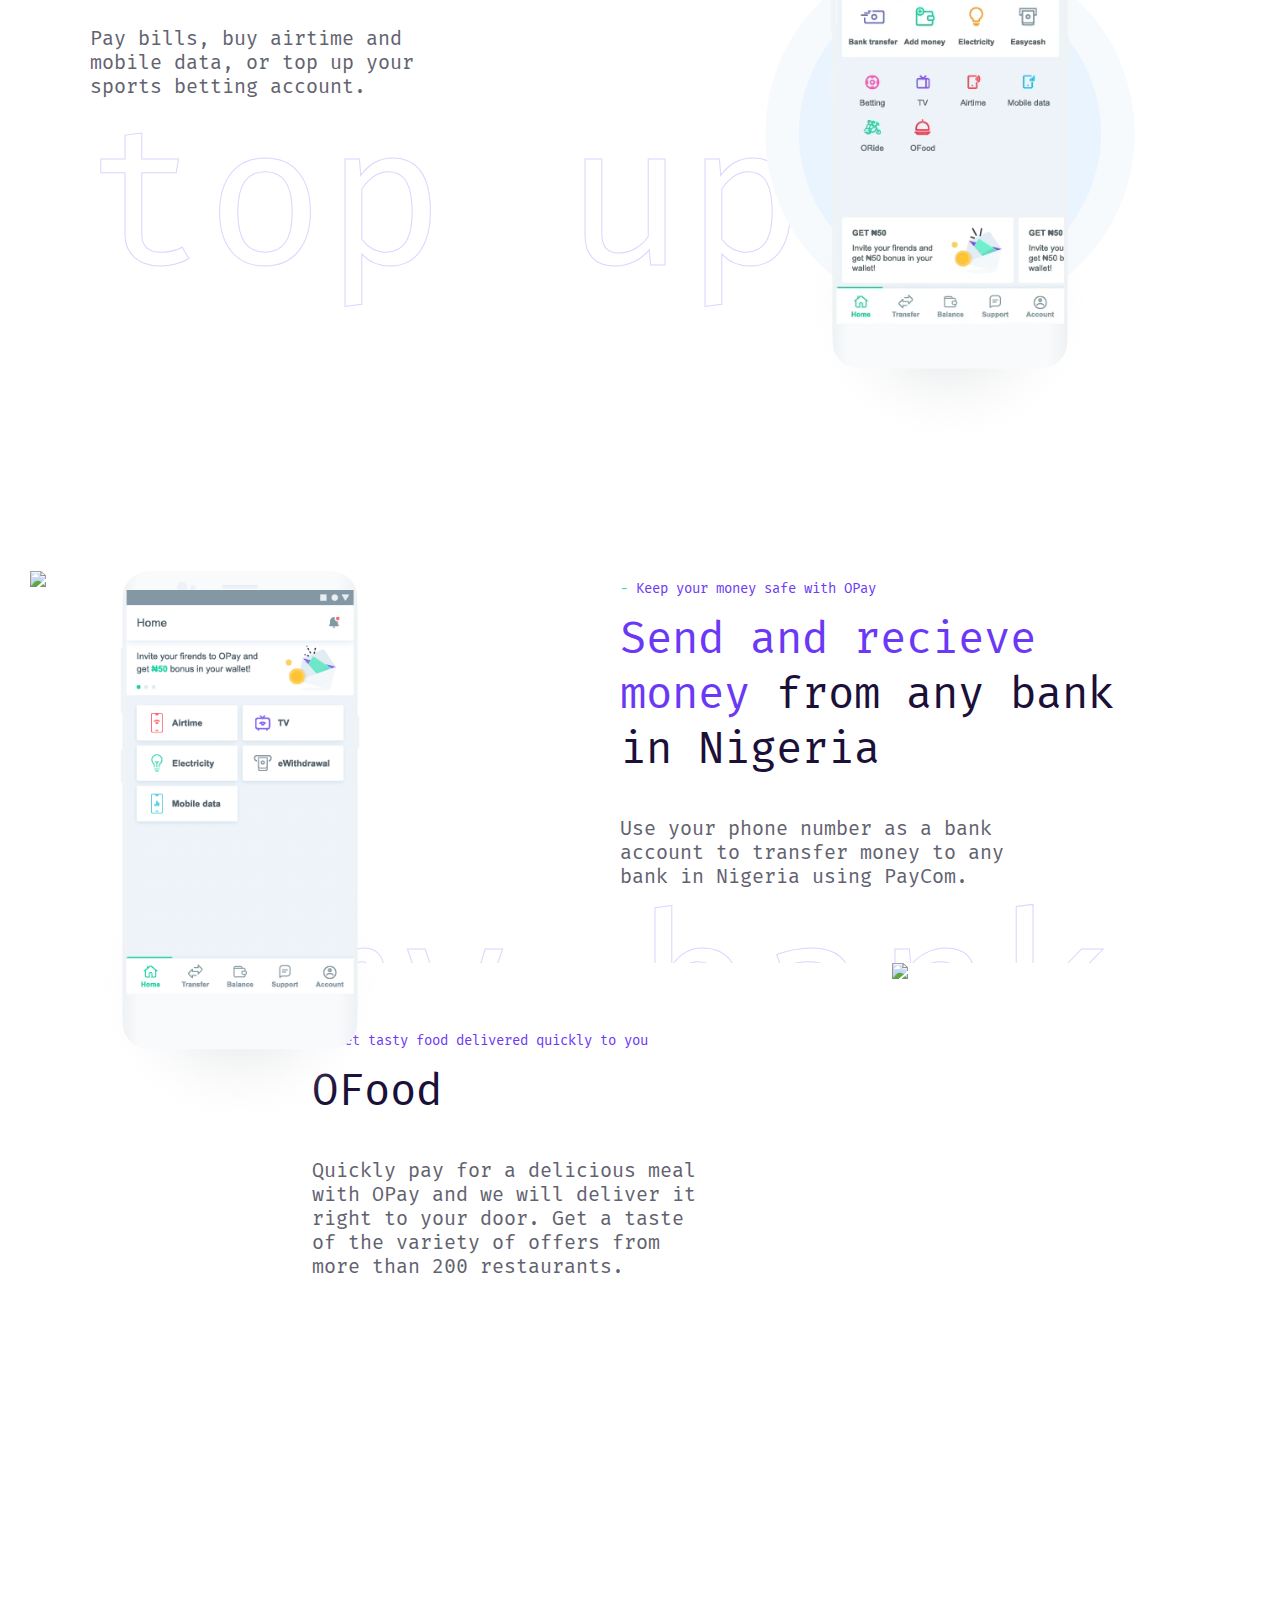
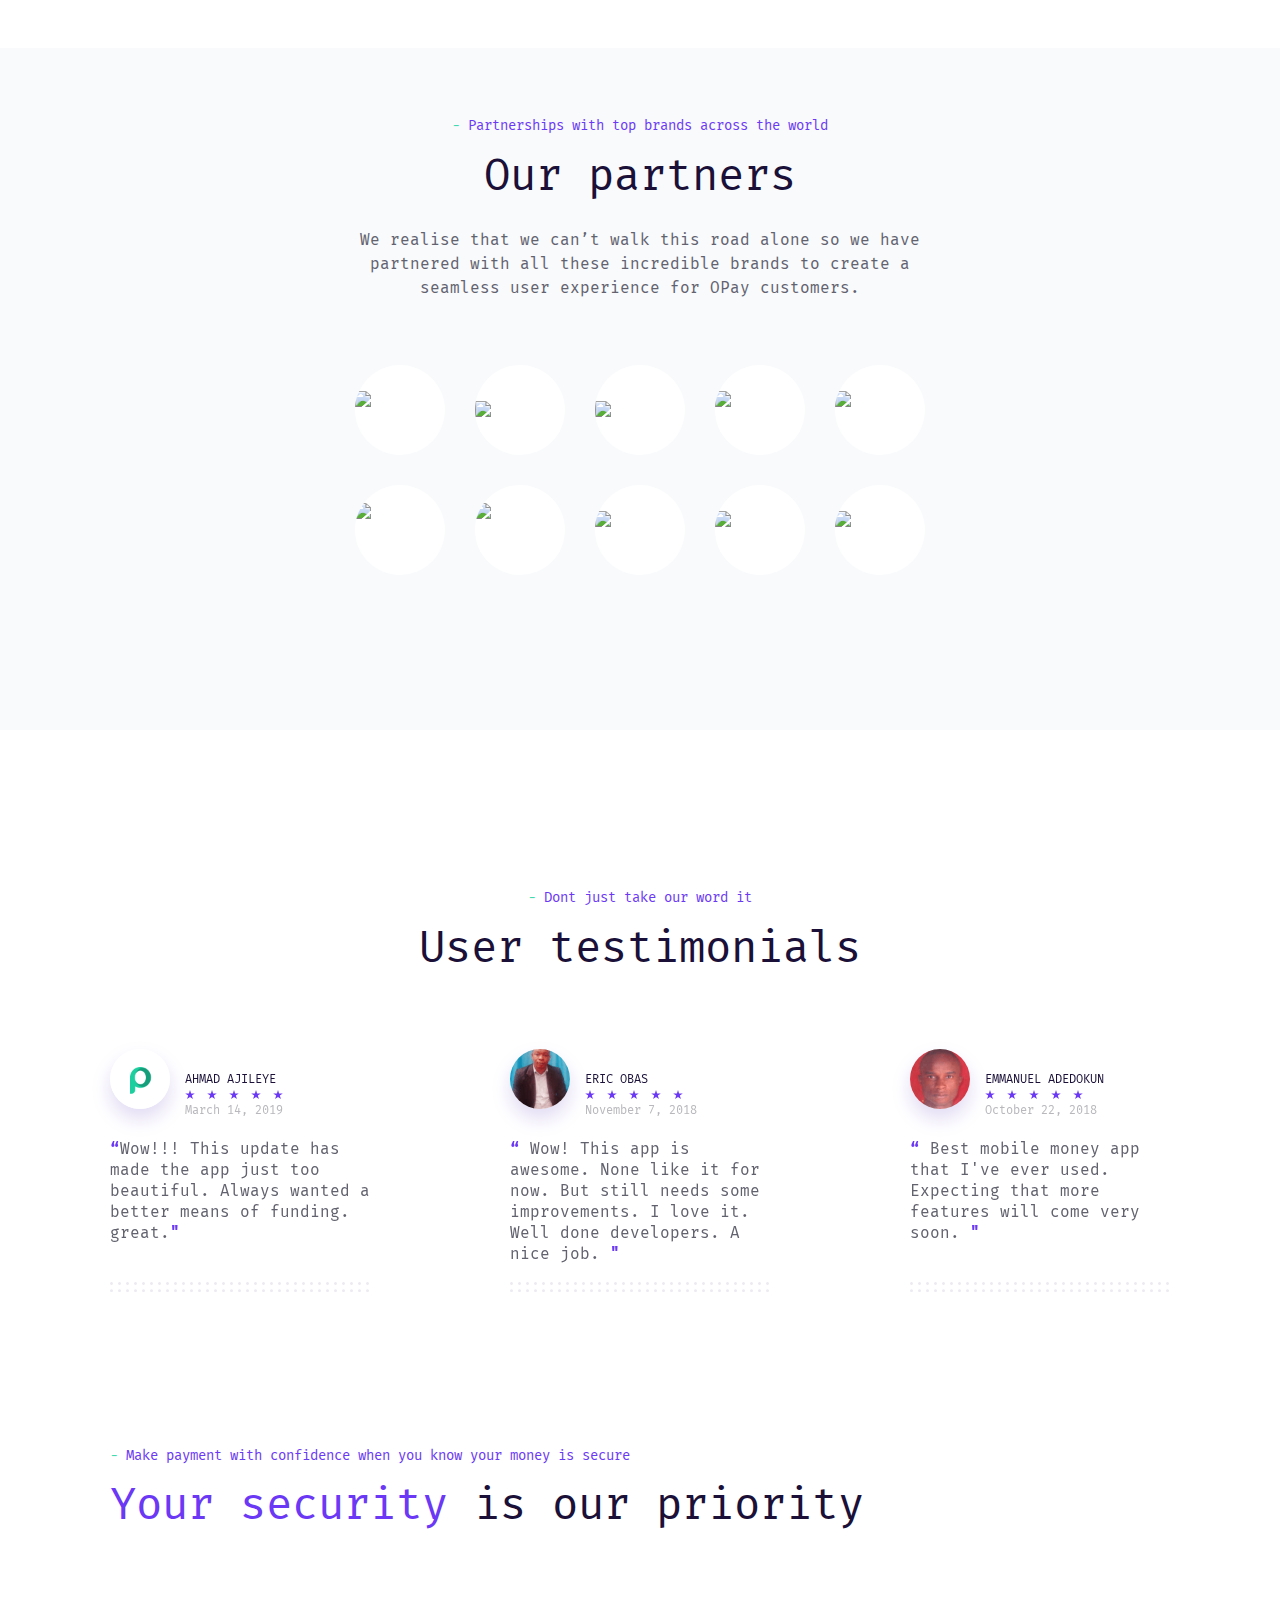
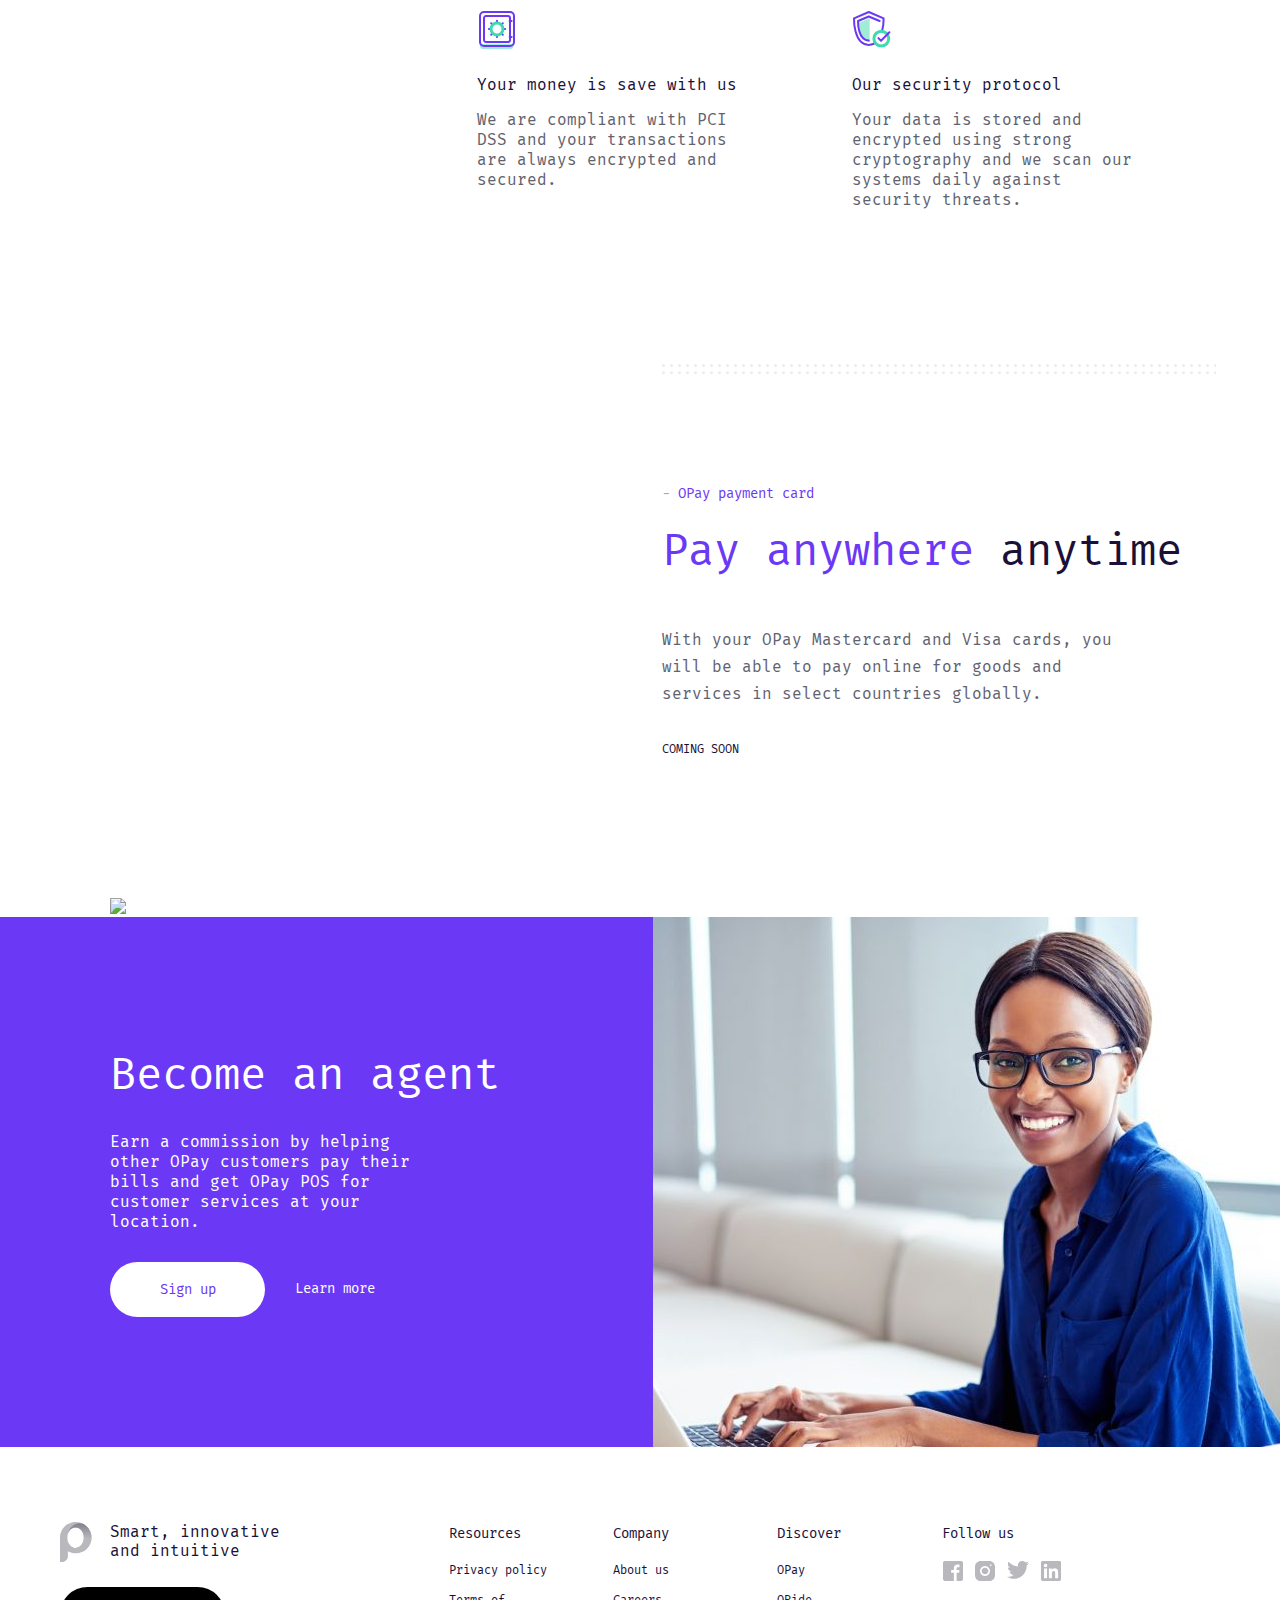
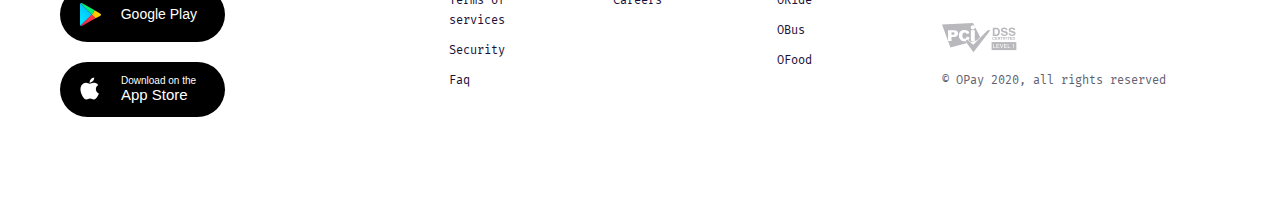
==== commit db7607da: ":v:ft - added footer and move nav style to it own scss file" ====
--- a/index.html
+++ b/index.html
@@ -9,6 +9,8 @@
     <title>Seamless Mobile Money Service | OPay</title>
 </head>
 <body>
+
+    <!-- Header -->
     <header>
         <nav class="nav" id="myNav">
             <a href="/" class="logo"><img src="./assets//imgs/logo.svg" alt="logo"></a>
@@ -170,6 +172,7 @@
         </nav>
     </header>
 
+    <!-- Main -->
     <main class="main-wrapper">
         <div class="page-wrapper">
 
@@ -521,7 +524,97 @@
         </div>
     </main>
 
-    
+    <!-- Footer -->
+
+    <footer class="footer">
+        <div class="content__left">
+            <div class="logo-box">
+                <img src="/assets/imgs/opay-logo-bw.svg" alt="OPay Logo" class="logo">
+                <span class="tagline">Smart, innovative and intuitive</span>
+            </div>
+            <div class="button-container">
+                <a href="" class="google-play-button">
+                    <img src="/assets/imgs/google-play-icon.svg" alt="google play store">
+                    Google Play
+                </a>
+                <a href="" class="apple-store-button download-on-the-text">
+                    <img src="/assets/imgs/apple-icon.svg" alt="Apple store">
+                    <span>Download on the</span>
+                    App Store
+                </a>
+            </div>
+        </div>
+        <div class="content__right">
+            <div class="column">
+                <span class="column__title">Resources</span>
+                <ul class="footer__links">
+                    <li>
+                        <a href="" class="footer-link">Privacy policy</a>
+                    </li>
+                    <li>
+                        <a href="" class="footer-link">Terms of services</a>
+                    </li>
+                    <li>
+                        <a href="" class="footer-link">Security</a>
+                    </li>
+                    <li>
+                        <a href="" class="footer-link">Faq</a>
+                    </li>
+                </ul>
+            </div>
+            <div class="column">
+                <span class="column__title">Company</span>
+                <ul class="footer__links">
+                    <li>
+                        <a href="" class="footer-link" >About us</a>
+                    </li>
+                    <li>
+                        <a href="" class="footer-link">Careers</a>
+                    </li>
+                </ul>
+            </div>
+            <div class="column">
+                <span class="column__title">Discover</span>
+                <ul class="footer__links">
+                    <li>
+                        <a href="" class="footer-link">OPay</a>
+                    </li>
+                    <li>
+                        <a href="" class="footer-link">ORide</a>
+                    </li>
+                    <li>
+                        <a href="" class="footer-link">OBus</a>
+                    </li>
+                    <li>
+                        <a href=""class="footer-link">OFood</a>
+                    </li>
+                </ul>
+            </div>
+            <div class="column">
+                <span class="column__title">Follow us</span>
+                <div class="footer__others">
+                    <div class="social-media-wrapper">
+                        <a href="" class="social-media-link">
+                            <svg width="20" height="20" viewBox="0 0 20 20" fill="none" xmlns="http://www.w3.org/2000/svg"><path class="social-media-icon" d="M18.0995 0H1.80995C0.81448 0 0 0.81448 0 1.80995V18.0995C0 19.095 0.81448 19.9095 1.80995 19.9095H10.8597V11.7647H8.1448V9.04977H10.8597V7.60181C10.8597 4.79638 12.2172 3.61991 14.4796 3.61991C15.5656 3.61991 16.1991 3.71041 16.4706 3.71041V6.33484H14.9321C13.9367 6.33484 13.5747 6.87783 13.5747 7.8733V9.04977H16.4706L16.1086 11.7647H13.6652V19.9095H18.19C19.1855 19.9095 20 19.095 20 18.0995V1.80995C19.9095 0.81448 19.095 0 18.0995 0Z" fill="#B8B8BD"></path></svg>
+                        </a>
+                        <a href="" class="social-media-link">
+                            <svg width="20" height="20" viewBox="0 0 20 20" fill="none" xmlns="http://www.w3.org/2000/svg"><path class="social-media-icon" d="M5.83333 0C2.58333 0 0 2.58333 0 5.83333V14.1667C0 17.4167 2.58333 20 5.83333 20H14.1667C17.4167 20 20 17.4167 20 14.1667V5.83333C20 2.58333 17.4167 0 14.1667 0H5.83333ZM15.8333 3.33333C16.3333 3.33333 16.6667 3.66667 16.6667 4.16667C16.6667 4.66667 16.3333 5 15.8333 5C15.3333 5 15 4.66667 15 4.16667C15 3.66667 15.3333 3.33333 15.8333 3.33333ZM10 5C12.75 5 15 7.25 15 10C15 12.75 12.75 15 10 15C7.25 15 5 12.75 5 10C5 7.25 7.25 5 10 5ZM10 6.66667C8.16667 6.66667 6.66667 8.16667 6.66667 10C6.66667 11.8333 8.16667 13.3333 10 13.3333C11.8333 13.3333 13.3333 11.8333 13.3333 10C13.3333 8.16667 11.8333 6.66667 10 6.66667Z" fill="#B8B8BD"></path></svg>
+                        </a>
+                        <a href="" class="social-media-link">
+                            <svg width="22" height="18" viewBox="0 0 22 18" fill="none" xmlns="http://www.w3.org/2000/svg"><path class="social-media-icon" d="M22 2.14844C21.2266 2.49219 20.2812 2.75 19.4219 2.83594C20.3672 2.23438 21.0547 1.375 21.3984 0.34375C20.5391 0.859375 19.5938 1.20312 18.5625 1.46094C17.7031 0.601562 16.5859 0 15.2969 0C12.8047 0 10.8281 2.0625 10.8281 4.46875C10.8281 4.8125 10.8281 5.15625 10.9141 5.5C7.04688 5.32812 3.78125 3.52344 1.54688 0.859375C1.11719 1.46094 0.945312 2.32031 0.945312 3.09375C0.945312 4.64062 1.71875 6.01562 2.92188 6.875C2.14844 6.875 1.46094 6.61719 0.859375 6.27344C0.859375 6.27344 0.859375 6.27344 0.859375 6.35937C0.859375 8.50781 2.40625 10.3984 4.46875 10.7422C4.125 10.8281 3.69531 10.9141 3.26562 10.9141C3.00781 10.9141 2.66406 10.9141 2.40625 10.8281C3.00781 12.6328 4.64062 13.9219 6.61719 13.9219C5.07031 15.125 3.09375 15.8125 1.03125 15.8125C0.6875 15.8125 0.34375 15.8125 0 15.7266C1.97656 17.0156 4.38281 17.7891 6.875 17.7891C15.2109 17.7891 19.6797 10.9141 19.6797 4.98438C19.6797 4.8125 19.6797 4.55469 19.6797 4.38281C20.625 3.86719 21.3984 3.00781 22 2.14844Z" fill="#B8B8BD"></path></svg>
+                        </a>
+                        <a href="" class="social-media-link">
+                            <svg width="20" height="20" viewBox="0 0 20 20" fill="none" xmlns="http://www.w3.org/2000/svg"><path class="social-media-icon" d="M20 1.475V18.5222C20 19.3389 19.3389 20 18.5222 20H1.47778C0.661111 20 0 19.3389 0 18.5222V1.475C0 0.661111 0.661111 0 1.47778 0H18.525C19.3389 0 20 0.661111 20 1.475Z" fill="#B8B8BD"></path><path d="M6.07498 7.60834H3.06942V17.1611H6.07498V7.60834ZM6.30553 4.55834C6.30553 3.56112 5.53053 2.83057 4.5722 2.83057C3.61387 2.83057 2.83887 3.56112 2.83887 4.55834C2.83887 5.55557 3.61387 6.28334 4.5722 6.28334C5.53053 6.28334 6.30553 5.55557 6.30553 4.55834ZM17.1611 11.2611C17.1611 8.34446 15.3472 7.34723 13.6694 7.34723C12.1194 7.34723 11.1028 8.35001 10.8111 8.9389H10.7722V7.61668H7.88331V17.1667H10.8889V11.9889C10.8889 10.6083 11.7639 9.93612 12.6555 9.93612C13.5 9.93612 14.1528 10.4111 14.1528 11.95V17.1667H17.1583V11.2611H17.1611Z" fill="white"></path></svg>
+                        </a>
+                    </div>
+                    <img src="/assets/imgs/pci.svg" alt="PCI DSS | OPay" class="pci-logo">
+                    <span class="copyright-text">© OPay 2020, all rights reserved</span>
+                </div>
+            </div>
+        </div>
+    </footer>
+
+
 
     <script src="/index.js"></script>
 </body>
--- a/scss/main.css
+++ b/scss/main.css
@@ -3,85 +3,6 @@
           box-sizing: border-box;
   margin: 0;
   padding: 0;
-}
-
-.nav {
-  position: fixed;
-  top: 0;
-  left: 0;
-  right: 0;
-  z-index: 20;
-  display: -webkit-box;
-  display: -ms-flexbox;
-  display: flex;
-  -webkit-box-pack: justify;
-      -ms-flex-pack: justify;
-          justify-content: space-between;
-  -webkit-box-align: center;
-      -ms-flex-align: center;
-          align-items: center;
-  -webkit-box-sizing: border-box;
-          box-sizing: border-box;
-  -webkit-transition: height 200ms ease-in-out, padding 200ms ease-in-out;
-  transition: height 200ms ease-in-out, padding 200ms ease-in-out;
-  height: 120px;
-  padding: 40px 60px;
-}
-
-.nav .logo img {
-  width: 85px;
-  height: 40px;
-}
-
-.nav .navBar {
-  display: -webkit-box;
-  display: -ms-flexbox;
-  display: flex;
-  height: 40px;
-}
-
-.nav .navBar .menu-item {
-  overflow: hidden;
-  font-size: 14px;
-  border-radius: 40px;
-  color: #1a1038;
-  line-height: 40px;
-  margin: 0 10px;
-  padding: 0 15px;
-  display: -webkit-box;
-  display: -ms-flexbox;
-  display: flex;
-}
-
-.nav .navBar .menu-item .caretIcon {
-  -webkit-box-sizing: border-box;
-          box-sizing: border-box;
-  padding: 0px 0px 0px 6px;
-}
-
-.nav .navBar .menu-item .caretIcon i {
-  font-size: 14px;
-  color: #1a1038;
-}
-
-.nav .menu-button {
-  margin: 0 15px;
-  padding: 12px 24px;
-  min-width: 122px;
-  max-width: 175px;
-  background-color: #6b38f5;
-  text-align: center;
-  border-radius: 40px;
-  font-size: 14px;
-}
-
-.nav .menu-button a {
-  color: #fff !important;
-  font-family: inherit;
-}
-
-.nav .menu-button a:hover {
-  background-color: #642de4;
 }
 
 .main-wrapper {
@@ -1044,6 +965,327 @@
   right: 100px;
 }
 
+.nav {
+  position: fixed;
+  top: 0;
+  left: 0;
+  right: 0;
+  z-index: 20;
+  display: -webkit-box;
+  display: -ms-flexbox;
+  display: flex;
+  -webkit-box-pack: justify;
+      -ms-flex-pack: justify;
+          justify-content: space-between;
+  -webkit-box-align: center;
+      -ms-flex-align: center;
+          align-items: center;
+  -webkit-box-sizing: border-box;
+          box-sizing: border-box;
+  -webkit-transition: height 200ms ease-in-out, padding 200ms ease-in-out;
+  transition: height 200ms ease-in-out, padding 200ms ease-in-out;
+  height: 120px;
+  padding: 40px 60px;
+}
+
+.nav .logo img {
+  width: 85px;
+  height: 40px;
+}
+
+.nav .navBar {
+  display: -webkit-box;
+  display: -ms-flexbox;
+  display: flex;
+  height: 40px;
+}
+
+.nav .navBar .menu-item {
+  overflow: hidden;
+  font-size: 14px;
+  border-radius: 40px;
+  color: #1a1038;
+  line-height: 40px;
+  margin: 0 10px;
+  padding: 0 15px;
+  display: -webkit-box;
+  display: -ms-flexbox;
+  display: flex;
+}
+
+.nav .navBar .menu-item .caretIcon {
+  -webkit-box-sizing: border-box;
+          box-sizing: border-box;
+  padding: 0px 0px 0px 6px;
+}
+
+.nav .navBar .menu-item .caretIcon i {
+  font-size: 14px;
+  color: #1a1038;
+}
+
+.nav .menu-button {
+  margin: 0 15px;
+  padding: 12px 24px;
+  min-width: 122px;
+  max-width: 175px;
+  background-color: #6b38f5;
+  text-align: center;
+  border-radius: 40px;
+  font-size: 14px;
+}
+
+.nav .menu-button a {
+  color: #fff !important;
+  font-family: inherit;
+}
+
+.nav .menu-button a:hover {
+  background-color: #642de4;
+}
+
+.footer {
+  position: relative;
+  padding: 75px 60px 67px 60px;
+  background: #fff;
+  color: #1a1038;
+  display: -webkit-box;
+  display: -ms-flexbox;
+  display: flex;
+  -ms-flex-wrap: wrap;
+      flex-wrap: wrap;
+}
+
+.footer .content__left, .footer .content__right {
+  width: 100%;
+  display: inline-block;
+  line-height: normal;
+  -webkit-box-flex: 1;
+      -ms-flex-positive: 1;
+          flex-grow: 1;
+}
+
+.footer .content__left {
+  width: 33%;
+  display: inline-block;
+  line-height: normal;
+  -webkit-box-flex: 1;
+      -ms-flex-positive: 1;
+          flex-grow: 1;
+}
+
+.footer .content__left .logo-box {
+  display: -webkit-box;
+  display: -ms-flexbox;
+  display: flex;
+  margin-bottom: 25px;
+}
+
+.footer .content__left .logo-box .logo {
+  display: -webkit-inline-box;
+  display: -ms-inline-flexbox;
+  display: inline-flex;
+  height: 40px;
+  width: auto;
+  margin-right: 18px;
+}
+
+.footer .content__left .logo-box .tagline {
+  width: 185px;
+  font-size: 16px;
+  line-height: normal;
+  font-weight: 200;
+}
+
+.footer .content__left .button-container {
+  display: -webkit-box;
+  display: -ms-flexbox;
+  display: flex;
+  -webkit-box-orient: vertical;
+  -webkit-box-direction: normal;
+      -ms-flex-direction: column;
+          flex-direction: column;
+  -ms-flex-wrap: wrap;
+      flex-wrap: wrap;
+  margin-right: 20px;
+}
+
+.footer .content__left .button-container :first-child {
+  margin-bottom: 20px;
+}
+
+.footer .content__left .button-container .google-play-button, .footer .content__left .button-container .apple-store-button {
+  border: none;
+  border-radius: 40px;
+  width: 155px;
+  height: 55px;
+  font-size: 14px;
+  line-height: 55px;
+  font-family: "Basis Grotesque Pro", "Arial", sans-serif;
+  text-align: center;
+  background-color: #fff;
+  color: #6b38f5;
+  cursor: pointer;
+}
+
+.footer .content__left .button-container .google-play-button {
+  position: relative;
+  text-transform: none;
+  color: #fff;
+  background-color: #000;
+  width: 165px;
+  padding-right: 28px;
+  display: inline-block;
+  text-align: right;
+}
+
+.footer .content__left .button-container .google-play-button img {
+  position: absolute;
+  height: 23px;
+  width: auto;
+  top: 16px;
+  left: 20px;
+}
+
+.footer .content__left .button-container .apple-store-button {
+  position: relative;
+  text-transform: none;
+  color: #fff;
+  background-color: #000;
+  padding-right: 20px;
+}
+
+.footer .content__left .button-container .apple-store-button.download-on-the-text {
+  padding-left: 61px;
+  display: -webkit-box;
+  display: -ms-flexbox;
+  display: flex;
+  -webkit-box-orient: vertical;
+  -webkit-box-direction: normal;
+      -ms-flex-direction: column;
+          flex-direction: column;
+  -webkit-box-pack: center;
+      -ms-flex-pack: center;
+          justify-content: center;
+  width: 165px;
+  height: 55px;
+  font-size: 15px;
+  line-height: 24px;
+  text-align: left;
+}
+
+.footer .content__left .button-container .apple-store-button.download-on-the-text img {
+  position: absolute;
+  height: 23px;
+  width: auto;
+  top: 14.5px;
+  left: 20px;
+}
+
+.footer .content__left .button-container .apple-store-button.download-on-the-text span {
+  display: block;
+  font-size: 10px;
+  line-height: 10px;
+  position: relative;
+  top: 3px;
+}
+
+.footer .content__right {
+  position: relative;
+  display: -webkit-box;
+  display: -ms-flexbox;
+  display: flex;
+  -ms-flex-wrap: wrap;
+      flex-wrap: wrap;
+  margin-top: 0;
+  width: 66%;
+  padding-left: 0;
+}
+
+.footer .content__right .column {
+  margin-bottom: 37px;
+  margin-right: 40px;
+  -webkit-box-flex: 1;
+      -ms-flex-positive: 1;
+          flex-grow: 1;
+}
+
+.footer .content__right .column .column__title {
+  display: inline-block;
+  margin-bottom: 15px;
+  font-size: 14px;
+  line-height: 165%;
+  color: #1a1038;
+}
+
+.footer .content__right .column .footer__links {
+  list-style: none;
+  margin-bottom: 1rem;
+}
+
+.footer .content__right .column .footer__links li {
+  margin-bottom: 10px;
+  width: 110px;
+  font-size: 12px;
+  line-height: 20px;
+}
+
+.footer .content__right .column .footer__links li .footer__link {
+  height: 100%;
+  color: #62626f;
+}
+
+.footer .content__right .column .footer__others {
+  display: -webkit-box;
+  display: -ms-flexbox;
+  display: flex;
+  -webkit-box-orient: vertical;
+  -webkit-box-direction: normal;
+      -ms-flex-direction: column;
+          flex-direction: column;
+  -webkit-box-align: start;
+      -ms-flex-align: start;
+          align-items: flex-start;
+  -webkit-box-pack: justify;
+      -ms-flex-pack: justify;
+          justify-content: space-between;
+}
+
+.footer .content__right .column .footer__others .social-media-wrapper {
+  display: -webkit-box;
+  display: -ms-flexbox;
+  display: flex;
+}
+
+.footer .content__right .column .footer__others .social-media-wrapper .social-media-link {
+  cursor: pointer;
+  padding: 1px;
+  margin-left: 10px;
+}
+
+.footer .content__right .column .footer__others .social-media-wrapper .social-media-link:first-child {
+  margin-left: 0px;
+}
+
+.footer .content__right .column .footer__others .pci-logo {
+  display: block;
+  width: 80px;
+  height: 30px;
+  margin-right: 40px;
+  margin-top: 37px;
+  margin-bottom: 15px;
+}
+
+.footer .content__right .column .footer__others .copyright-text {
+  position: absolute;
+  left: 25px;
+  bottom: -15px;
+  font-size: 12px;
+  line-height: 25px;
+  color: #62626f;
+  position: static;
+}
+
 body {
   height: 100vh;
   font-family: 'Fira Mono', monospace;
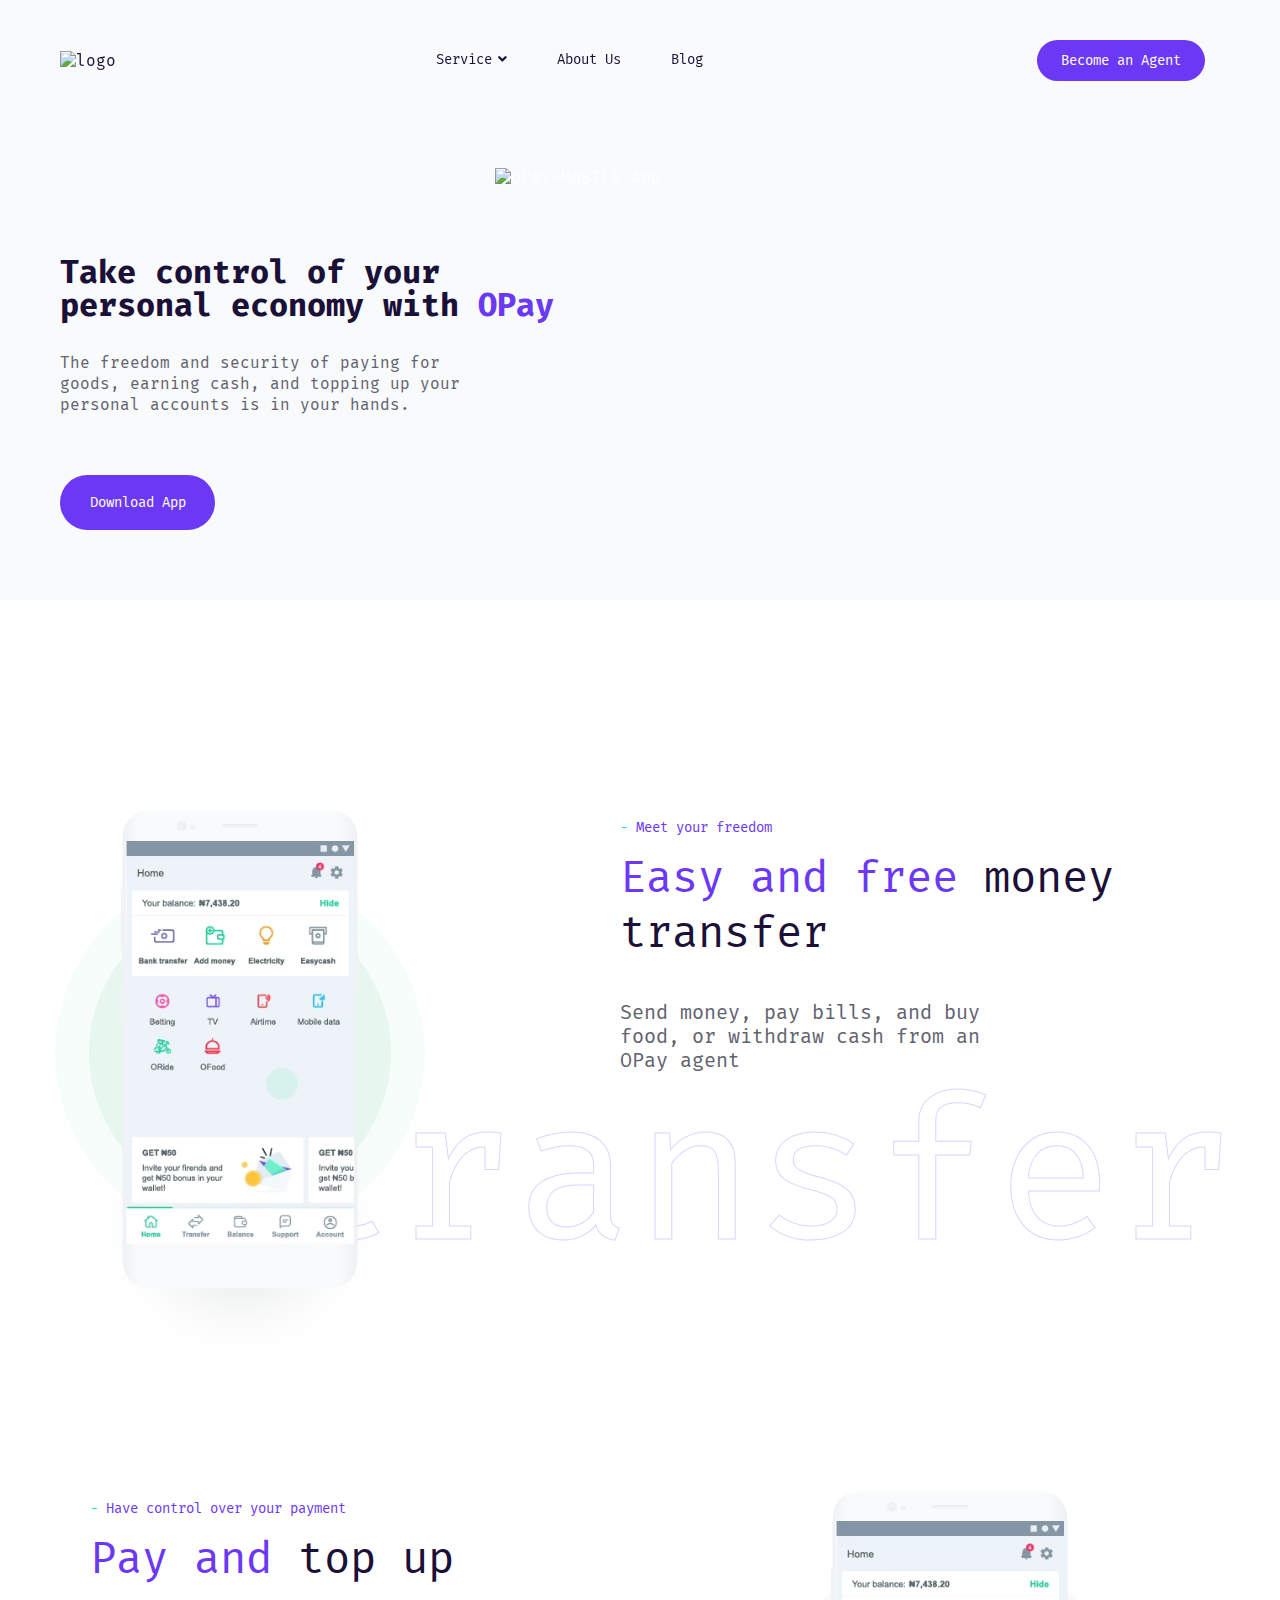
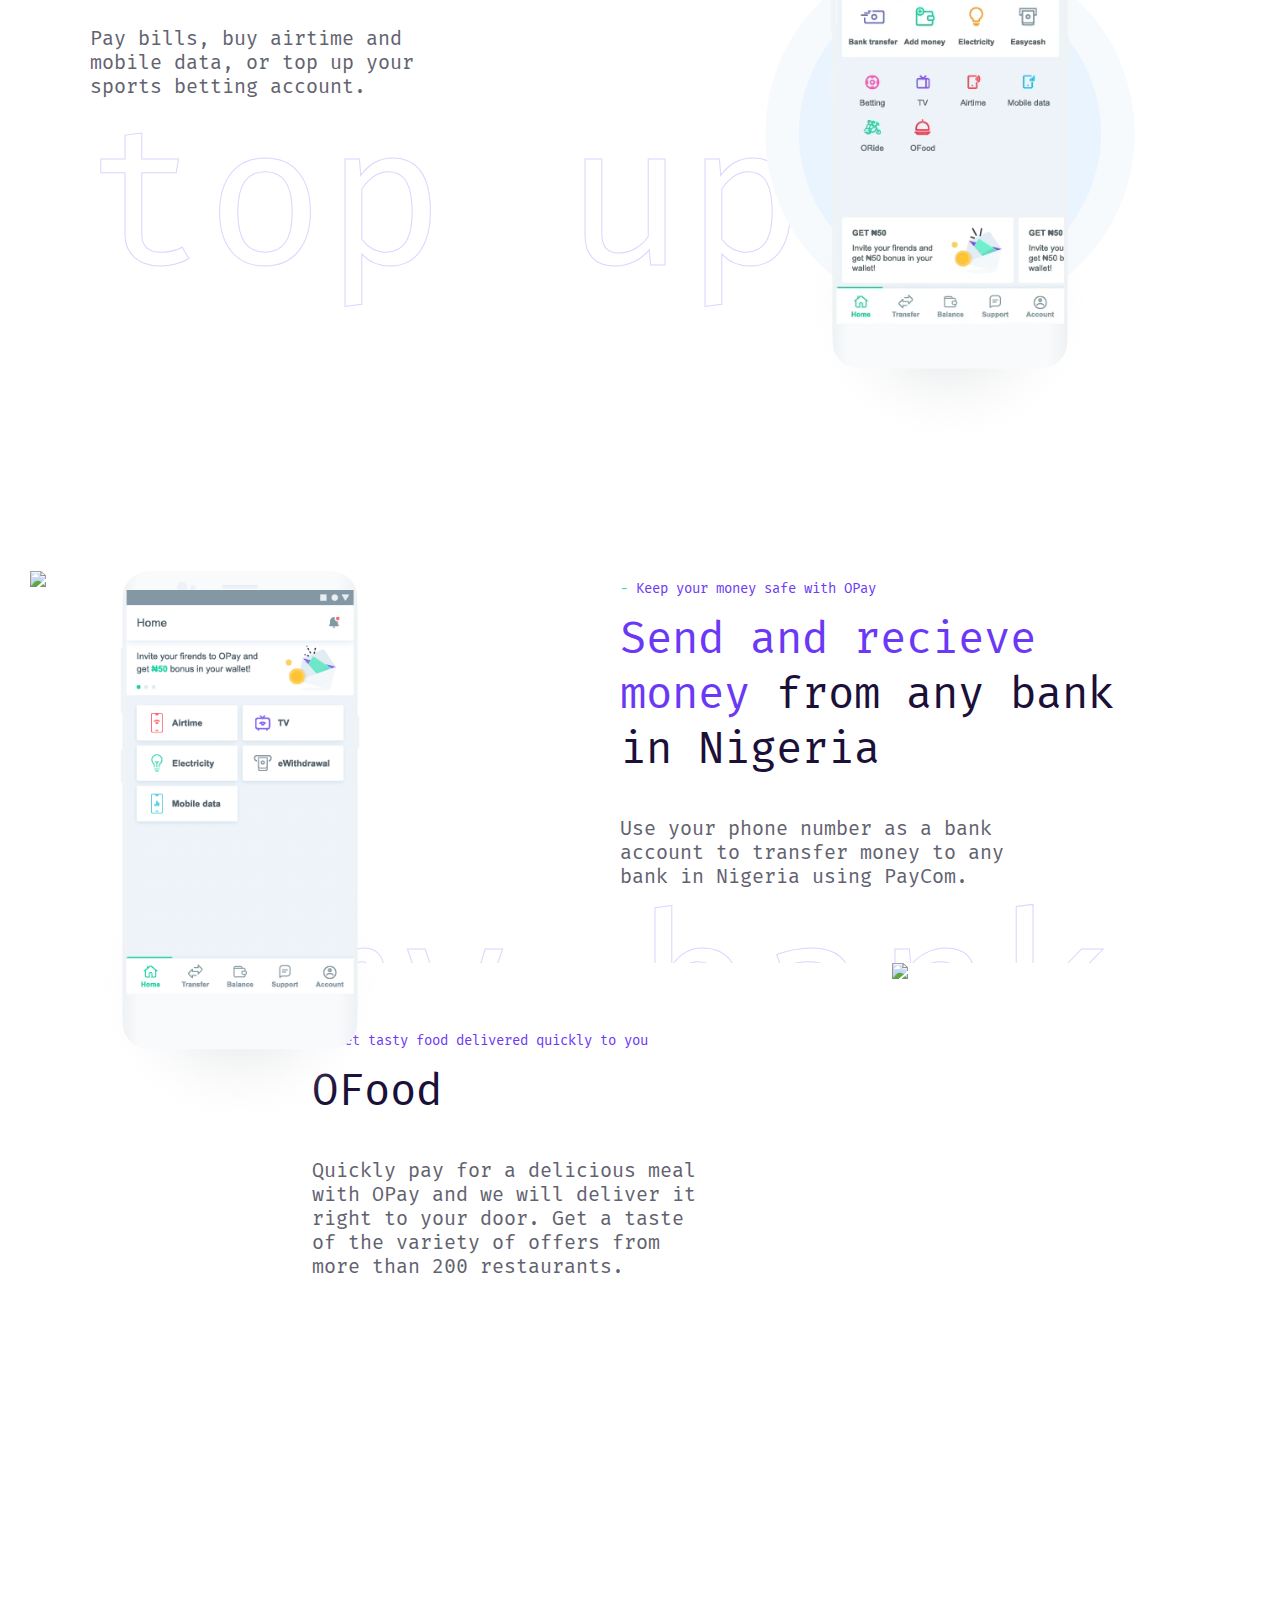
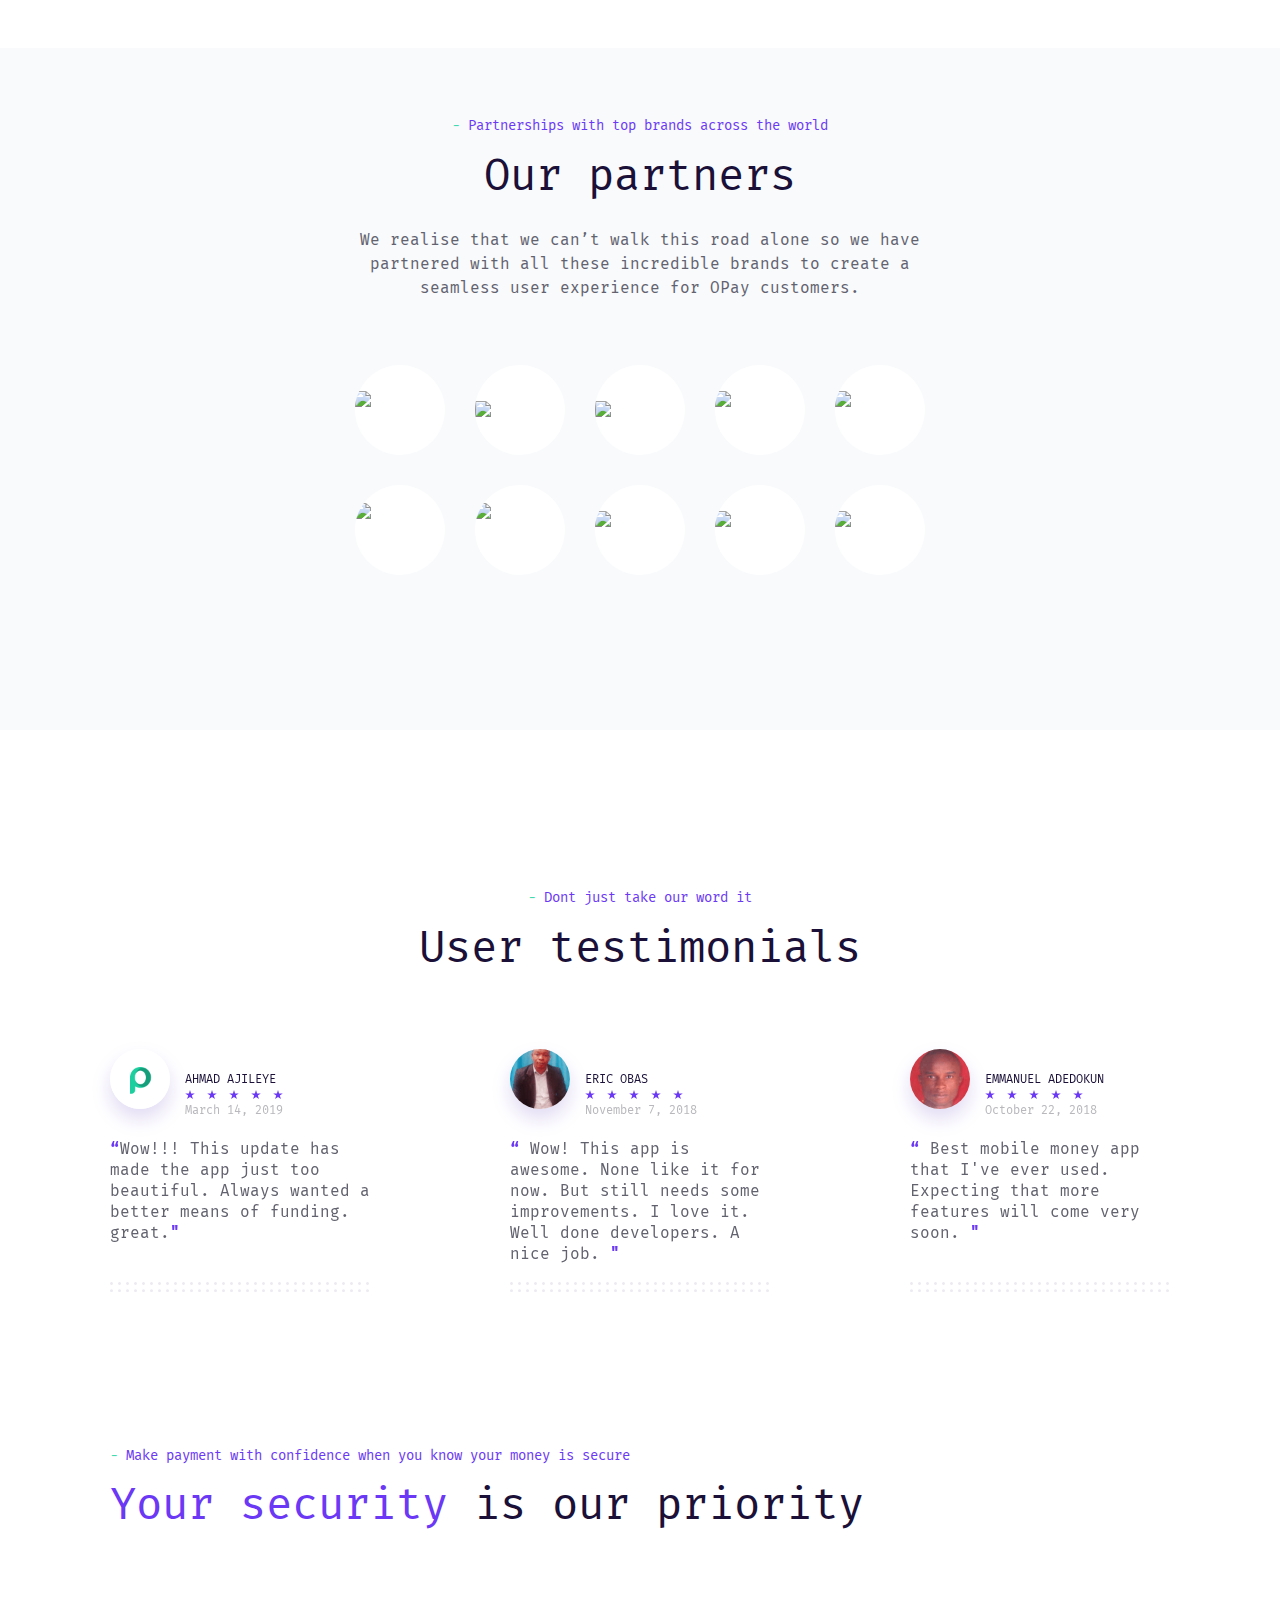
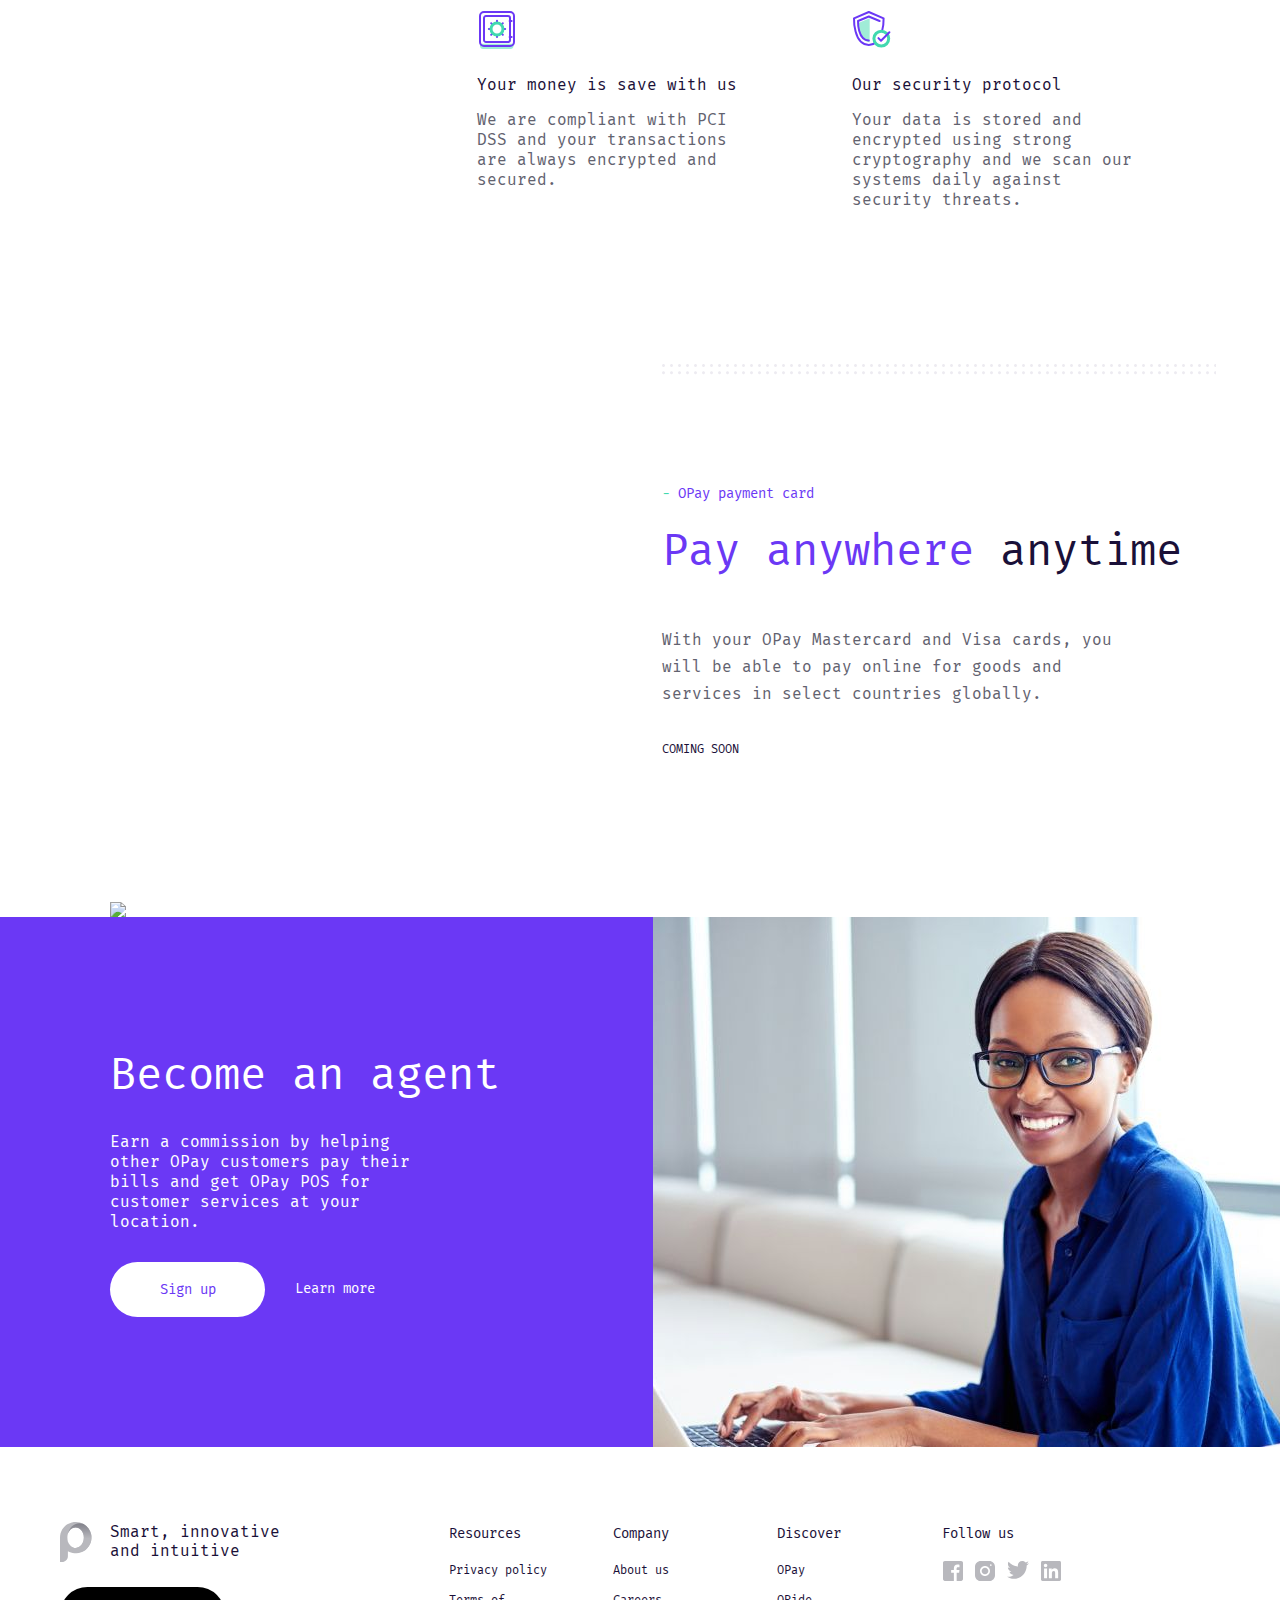
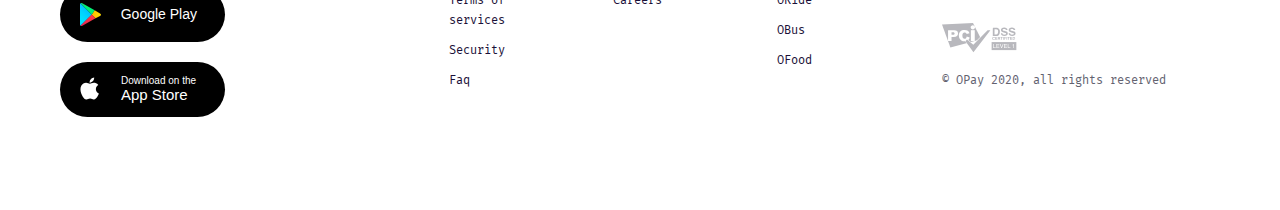
==== commit d692f5c3: ":frog: home page now responsive" ====
--- a/index.html
+++ b/index.html
@@ -6,6 +6,7 @@
     <link href="https://fonts.googleapis.com/css2?family=Fira+Mono:wght@400;500&display=swap" rel="stylesheet">
     <link rel="stylesheet" href="https://use.fontawesome.com/releases/v5.6.3/css/all.css">
     <link rel="stylesheet" href="./scss/main.css">
+    <link rel="shortcut icon" href="/assets/imgs/favicon-32x32.png" type="image/x-icon">
     <title>Seamless Mobile Money Service | OPay</title>
 </head>
 <body>
@@ -15,15 +16,15 @@
         <nav class="nav" id="myNav">
             <a href="/" class="logo"><img src="./assets//imgs/logo.svg" alt="logo"></a>
             <div class="navBar">
-                <a href="/" class="dropdown menu-item">
+                <a href="#" class="dropdown menu-item" id="service">
                     Service
                     <div class="caretIcon">
-                        <i class="fas fa-angle-up d-none"></i>
-                        <i class="fas fa-angle-down "></i>
+                        <i class="fas fa-angle-up d-none" style="color:#6b38f5; " id="angleUp"></i>
+                        <i class="fas fa-angle-down " id="angleDown"></i>
                     </div> 
                 </a>
 
-                <div class="dropdown-menu d-none">
+                <div class="dropdown-menu d-none" id="dropdown">
                     <div class="dropdown-menu-grid">
                         <a href="" class="dropdown-menu-service">
                             <div class="dropdown-menu-service-image">
@@ -161,14 +162,173 @@
                     </div>
                 </div>
                 
-                <a href="/" class="menu-item">About Us</a>
+                <a href="/about.html" class="menu-item">About Us</a>
                 <a href="/" class="menu-item">Blog</a>
             </div>
 
+            <button class="toggle-menu">Menu</button>
+            <!-- <button class="toggle-menu d-none">Close</button> -->
             <button class="menu-button">
                 <a href="/">Become an Agent</a>
             </button>
-                
+   
+        </nav>
+
+        <nav class="mobile-menu d-none">
+            <div class="mobile-menu__wrapper">
+                <div class="mobile-menu__items">
+                    <a href="#" class="dropdown mobile-menu__items" id="service">
+                        Service
+                        <div class="caretIcon">
+                            <i class="fas fa-angle-up d-none" style="color:#6b38f5; " id="angleUp"></i>
+                            <i class="fas fa-angle-down " id="angleDown"></i>
+                        </div> 
+                    </a>
+
+                    <div class="dropdown-menu d-none" id="dropdown">
+                        <div class="dropdown-menu-grid">
+                            <a href="" class="dropdown-menu-service">
+                                <div class="dropdown-menu-service-image">
+                                    <svg xmlns="http://www.w3.org/2000/svg" width="40" height="40" viewBox="0 0 40 40" fill="none">
+                                        <path fill-rule="evenodd" clip-rule="evenodd" d="M20 39.9995C31.0457 39.9995 40 31.0452 40 19.9995C40 8.95382 31.0457 -0.000488281 20 -0.000488281C8.9543 -0.000488281 0 8.95382 0 19.9995C0 31.0452 8.9543 39.9995 20 39.9995Z" fill="#1DCF9F"/>
+                                        <path fill-rule="evenodd" clip-rule="evenodd" d="M17.1074 12.3209C17.1074 12.8532 16.6754 13.2852 16.1431 13.2852C14.5482 13.2852 13.2503 11.9873 13.2503 10.3924C13.2503 8.79744 14.5482 7.49951 16.1431 7.49951C17.7381 7.49951 19.036 8.79744 19.036 10.3924C19.036 10.9247 18.604 11.3567 18.0717 11.3567C17.5394 11.3567 17.1074 10.9247 17.1074 10.3924C17.1074 9.86105 16.6745 9.42808 16.1431 9.42808C15.6118 9.42808 15.1789 9.86105 15.1789 10.3924C15.1789 10.9237 15.6118 11.3567 16.1431 11.3567C16.6754 11.3567 17.1074 11.7887 17.1074 12.3209ZM22.8931 14.2495C23.4254 14.2495 23.8574 13.8175 23.8574 13.2852C23.8574 12.7529 23.4254 12.3209 22.8931 12.3209C22.3618 12.3209 21.9289 11.888 21.9289 11.3567C21.9289 10.8253 22.3618 10.3924 22.8931 10.3924C23.4245 10.3924 23.8574 10.8253 23.8574 11.3567C23.8574 11.8889 24.2894 12.3209 24.8217 12.3209C25.354 12.3209 25.786 11.8889 25.786 11.3567C25.786 9.76173 24.4881 8.4638 22.8931 8.4638C21.2982 8.4638 20.0003 9.76173 20.0003 11.3567C20.0003 12.9516 21.2982 14.2495 22.8931 14.2495ZM29.5843 17.7403L25.7214 15.7857C25.4524 15.6498 25.1303 15.8195 25.0908 16.1165L25.0445 16.4588L23.2692 16.0393L20.603 13.5447C20.3879 13.3432 20.0948 13.2516 19.7997 13.2959C19.5085 13.3403 19.253 13.5148 19.1064 13.7713L18.9029 14.1281L14.8481 13.3046C14.3901 13.2101 13.932 13.4608 13.7594 13.8948L11.6785 19.154L8.506 19.2514C8.1174 19.2639 7.98432 19.775 8.31797 19.9746C8.73165 20.2214 9.23115 20.5213 9.77404 20.8492C12.1934 20.9707 14.3129 22.2368 15.5983 24.1171L11.3535 27.0775C10.7827 27.4748 10.991 28.3658 11.6795 28.469L23.3078 30.2249C23.652 30.276 23.9336 29.9453 23.8208 29.6155C23.625 29.0427 23.518 28.4275 23.518 27.7872C23.518 24.662 26.0521 22.1278 29.1784 22.1278C29.3606 22.1278 29.539 22.1365 29.7164 22.1539L30.4483 21.0719C31.2226 19.9273 30.8167 18.3633 29.5843 17.7403ZM33.4791 27.8691C33.4791 30.3 31.509 32.271 29.0771 32.271C26.6461 32.271 24.6751 30.3 24.6751 27.8691C24.6751 25.4381 26.6461 23.4671 29.0771 23.4671C31.509 23.4671 33.4791 25.4381 33.4791 27.8691ZM10.2279 28.0734C10.3784 28.7185 10.8991 29.1987 11.5538 29.2981L14.8497 29.7956C14.1304 31.2488 12.6338 32.2478 10.9029 32.2478C8.471 32.2478 6.5 30.2768 6.5 27.8458C6.5 25.4139 8.471 23.4429 10.9029 23.4429C11.9559 23.4429 12.9231 23.8142 13.682 24.4313L10.874 26.3888C10.3311 26.7678 10.0775 27.4293 10.2279 28.0734Z" fill="url(#paint0_linear)"/>
+                                        <path fill-rule="evenodd" clip-rule="evenodd" d="M17.1074 12.3209C17.1074 12.8532 16.6754 13.2852 16.1431 13.2852C14.5482 13.2852 13.2503 11.9873 13.2503 10.3924C13.2503 8.79744 14.5482 7.49951 16.1431 7.49951C17.7381 7.49951 19.036 8.79744 19.036 10.3924C19.036 10.9247 18.604 11.3567 18.0717 11.3567C17.5394 11.3567 17.1074 10.9247 17.1074 10.3924C17.1074 9.86105 16.6745 9.42808 16.1431 9.42808C15.6118 9.42808 15.1789 9.86105 15.1789 10.3924C15.1789 10.9237 15.6118 11.3567 16.1431 11.3567C16.6754 11.3567 17.1074 11.7887 17.1074 12.3209ZM22.8931 14.2495C23.4254 14.2495 23.8574 13.8175 23.8574 13.2852C23.8574 12.7529 23.4254 12.3209 22.8931 12.3209C22.3618 12.3209 21.9289 11.888 21.9289 11.3567C21.9289 10.8253 22.3618 10.3924 22.8931 10.3924C23.4245 10.3924 23.8574 10.8253 23.8574 11.3567C23.8574 11.8889 24.2894 12.3209 24.8217 12.3209C25.354 12.3209 25.786 11.8889 25.786 11.3567C25.786 9.76173 24.4881 8.4638 22.8931 8.4638C21.2982 8.4638 20.0003 9.76173 20.0003 11.3567C20.0003 12.9516 21.2982 14.2495 22.8931 14.2495ZM29.5843 17.7403L25.7214 15.7857C25.4524 15.6498 25.1303 15.8195 25.0908 16.1165L25.0445 16.4588L23.2692 16.0393L20.603 13.5447C20.3879 13.3432 20.0948 13.2516 19.7997 13.2959C19.5085 13.3403 19.253 13.5148 19.1064 13.7713L18.9029 14.1281L14.8481 13.3046C14.3901 13.2101 13.932 13.4608 13.7594 13.8948L11.6785 19.154L8.506 19.2514C8.1174 19.2639 7.98432 19.775 8.31797 19.9746C8.73165 20.2214 9.23115 20.5213 9.77404 20.8492C12.1934 20.9707 14.3129 22.2368 15.5983 24.1171L11.3535 27.0775C10.7827 27.4748 10.991 28.3658 11.6795 28.469L23.3078 30.2249C23.652 30.276 23.9336 29.9453 23.8208 29.6155C23.625 29.0427 23.518 28.4275 23.518 27.7872C23.518 24.662 26.0521 22.1278 29.1784 22.1278C29.3606 22.1278 29.539 22.1365 29.7164 22.1539L30.4483 21.0719C31.2226 19.9273 30.8167 18.3633 29.5843 17.7403ZM33.4791 27.8691C33.4791 30.3 31.509 32.271 29.0771 32.271C26.6461 32.271 24.6751 30.3 24.6751 27.8691C24.6751 25.4381 26.6461 23.4671 29.0771 23.4671C31.509 23.4671 33.4791 25.4381 33.4791 27.8691ZM10.2279 28.0734C10.3784 28.7185 10.8991 29.1987 11.5538 29.2981L14.8497 29.7956C14.1304 31.2488 12.6338 32.2478 10.9029 32.2478C8.471 32.2478 6.5 30.2768 6.5 27.8458C6.5 25.4139 8.471 23.4429 10.9029 23.4429C11.9559 23.4429 12.9231 23.8142 13.682 24.4313L10.874 26.3888C10.3311 26.7678 10.0775 27.4293 10.2279 28.0734Z" fill="white"/>
+                                        <g opacity="0.5">
+                                        <path fill-rule="evenodd" clip-rule="evenodd" d="M29.1607 30.3908C30.4921 30.3908 31.5714 29.3115 31.5714 27.9801C31.5714 26.6486 30.4921 25.5693 29.1607 25.5693C27.8293 25.5693 26.75 26.6486 26.75 27.9801C26.75 29.3115 27.8293 30.3908 29.1607 30.3908Z" fill="white"/>
+                                        <path fill-rule="evenodd" clip-rule="evenodd" d="M29.1607 30.3908C30.4921 30.3908 31.5714 29.3115 31.5714 27.9801C31.5714 26.6486 30.4921 25.5693 29.1607 25.5693C27.8293 25.5693 26.75 26.6486 26.75 27.9801C26.75 29.3115 27.8293 30.3908 29.1607 30.3908Z" fill="#1DCF9F"/>
+                                        </g>
+                                        <g opacity="0.5">
+                                        <path fill-rule="evenodd" clip-rule="evenodd" d="M16.7563 28.0127L13.3134 27.5386C13.21 27.5283 13.1777 27.3998 13.2664 27.3451L16.2149 25.1313C16.5629 25.948 16.759 26.8578 16.759 27.8192C16.759 27.8842 16.7576 27.9492 16.7563 28.0127Z" fill="white"/>
+                                        <path fill-rule="evenodd" clip-rule="evenodd" d="M16.7563 28.0127L13.3134 27.5386C13.21 27.5283 13.1777 27.3998 13.2664 27.3451L16.2149 25.1313C16.5629 25.948 16.759 26.8578 16.759 27.8192C16.759 27.8842 16.7576 27.9492 16.7563 28.0127Z" fill="#1DCF9F"/>
+                                        </g>
+                                        <path fill-rule="evenodd" clip-rule="evenodd" d="M13.921 19.0853L13.7773 19.0901L15.2556 15.3555L17.8977 15.8916L15.7262 19.7015C15.2151 19.2936 14.5816 19.0651 13.921 19.0853Z" fill="white"/>
+                                        <path fill-rule="evenodd" clip-rule="evenodd" d="M13.921 19.0853L13.7773 19.0901L15.2556 15.3555L17.8977 15.8916L15.7262 19.7015C15.2151 19.2936 14.5816 19.0651 13.921 19.0853Z" fill="#1DCF9F"/>
+                                        <path fill-rule="evenodd" clip-rule="evenodd" d="M24.7298 18.8116L23.5476 18.7827C22.5399 18.7576 21.5602 19.1086 20.7965 19.7653C19.9836 20.4653 18.9277 20.8154 17.8583 20.7402L17.7629 20.7334C17.6375 20.7238 17.515 20.6987 17.3926 20.6727L20.1774 15.7876L22.1388 17.6236C22.2622 17.7383 22.4126 17.8193 22.5766 17.8579L24.7877 18.3796L24.7298 18.8116Z" fill="white"/>
+                                        <path fill-rule="evenodd" clip-rule="evenodd" d="M24.7298 18.8116L23.5476 18.7827C22.5399 18.7576 21.5602 19.1086 20.7965 19.7653C19.9836 20.4653 18.9277 20.8154 17.8583 20.7402L17.7629 20.7334C17.6375 20.7238 17.515 20.6987 17.3926 20.6727L20.1774 15.7876L22.1388 17.6236C22.2622 17.7383 22.4126 17.8193 22.5766 17.8579L24.7877 18.3796L24.7298 18.8116Z" fill="#1DCF9F"/>
+                                        <defs>
+                                        <linearGradient id="paint0_linear" x1="-4.74723" y1="18.8559" x2="17.7174" y2="45.5402" gradientUnits="userSpaceOnUse">
+                                        <stop stop-color="#50FFA9"/>
+                                        <stop offset="1" stop-color="#1DCF9F"/>
+                                        </linearGradient>
+                                        </defs>
+                                        </svg>
+                                </div>
+                                <div class="dropdown-menu-service-content">
+                                    <p class="dropdown-menu-service-content-title">ORIde</p>
+                                    <p class="dropdown-menu-service-content-text">Our on-demand bike service at your doorstep with prices you can trust</p>
+                                </div>
+                            </a>
+                            <a href="" class="dropdown-menu-service">
+                                <div class="dropdown-menu-service-image">
+                                    <svg xmlns="http://www.w3.org/2000/svg" width="40" height="40" viewBox="0 0 40 40" fill="none">
+                                        <path fill-rule="evenodd" clip-rule="evenodd" d="M20 39.9995C31.0457 39.9995 40 31.0452 40 19.9995C40 8.95382 31.0457 -0.000488281 20 -0.000488281C8.9543 -0.000488281 0 8.95382 0 19.9995C0 31.0452 8.9543 39.9995 20 39.9995Z" fill="#FFCE00"/>
+                                        <path fill-rule="evenodd" clip-rule="evenodd" d="M31.6798 25.0907V18.8799V18.4995C31.6798 12.9767 27.2026 8.49951 21.6798 8.49951H13.3673C10.0536 8.49951 7.36727 11.1858 7.36727 14.4995V26.6096C7.36727 27.7142 8.2627 28.6096 9.36727 28.6096H9.51389C9.50476 28.7004 9.50008 28.7926 9.50008 28.8859C9.50008 30.329 10.6197 31.4995 12.0001 31.4995C13.3805 31.4995 14.5001 30.329 14.5001 28.8859C14.5001 28.7926 14.4954 28.7004 14.4863 28.6096H28.5139C28.5048 28.7004 28.5001 28.7926 28.5001 28.8859C28.5001 30.329 29.6197 31.4995 31.0001 31.4995C32.3805 31.4995 33.5001 30.329 33.5001 28.8859C33.5001 28.237 33.2738 27.6432 32.8991 27.1862L34.2109 26.8407C34.2109 25.9471 33.1515 25.2103 31.6798 25.0907Z" fill="url(#paint0_linear)"/>
+                                        <path fill-rule="evenodd" clip-rule="evenodd" d="M31.6798 25.0907V18.8799V18.4995C31.6798 12.9767 27.2026 8.49951 21.6798 8.49951H13.3673C10.0536 8.49951 7.36727 11.1858 7.36727 14.4995V26.6096C7.36727 27.7142 8.2627 28.6096 9.36727 28.6096H9.51389C9.50476 28.7004 9.50008 28.7926 9.50008 28.8859C9.50008 30.329 10.6197 31.4995 12.0001 31.4995C13.3805 31.4995 14.5001 30.329 14.5001 28.8859C14.5001 28.7926 14.4954 28.7004 14.4863 28.6096H28.5139C28.5048 28.7004 28.5001 28.7926 28.5001 28.8859C28.5001 30.329 29.6197 31.4995 31.0001 31.4995C32.3805 31.4995 33.5001 30.329 33.5001 28.8859C33.5001 28.237 33.2738 27.6432 32.8991 27.1862L34.2109 26.8407C34.2109 25.9471 33.1515 25.2103 31.6798 25.0907Z" fill="white"/>
+                                        <mask id="mask0" mask-type="alpha" maskUnits="userSpaceOnUse" x="7" y="8" width="28" height="24">
+                                        <path fill-rule="evenodd" clip-rule="evenodd" d="M31.6798 25.0907V18.8799V18.4995C31.6798 12.9767 27.2026 8.49951 21.6798 8.49951H13.3673C10.0536 8.49951 7.36727 11.1858 7.36727 14.4995V26.6096C7.36727 27.7142 8.2627 28.6096 9.36727 28.6096H9.51389C9.50476 28.7004 9.50008 28.7926 9.50008 28.8859C9.50008 30.329 10.6197 31.4995 12.0001 31.4995C13.3805 31.4995 14.5001 30.329 14.5001 28.8859C14.5001 28.7926 14.4954 28.7004 14.4863 28.6096H28.5139C28.5048 28.7004 28.5001 28.7926 28.5001 28.8859C28.5001 30.329 29.6197 31.4995 31.0001 31.4995C32.3805 31.4995 33.5001 30.329 33.5001 28.8859C33.5001 28.237 33.2738 27.6432 32.8991 27.1862L34.2109 26.8407C34.2109 25.9471 33.1515 25.2103 31.6798 25.0907Z" fill="white"/>
+                                        </mask>
+                                        <g mask="url(#mask0)">
+                                        </g>
+                                        <path d="M21.5 13.6357C21.5 12.5312 20.6046 11.6357 19.5 11.6357H17.5C16.3954 11.6357 15.5 12.5312 15.5 13.6357V24.2721C15.5 25.3767 16.3954 26.2721 17.5 26.2721H21.5V13.6357Z" fill="#FFCE00"/>
+                                        <path d="M27.5 13.6357C27.5 12.5312 26.6046 11.6357 25.5 11.6357C24.3954 11.6357 23.5 12.5312 23.5 13.6357V26.2721H25.5C26.6046 26.2721 27.5 25.3767 27.5 24.2721V13.6357Z" fill="#FFCE00"/>
+                                        <rect opacity="0.496675" width="5" height="2.09091" rx="1" transform="matrix(-1 0 0 1 13.5 23.1357)" fill="#FFCE00"/>
+                                        <rect opacity="0.496675" width="5" height="2.09091" rx="1" transform="matrix(-1 0 0 1 13.5 19.9995)" fill="#FFCE00"/>
+                                        <defs>
+                                        <linearGradient id="paint0_linear" x1="34.2109" y1="8.49951" x2="34.2109" y2="31.4995" gradientUnits="userSpaceOnUse">
+                                        <stop stop-color="#FFD438"/>
+                                        <stop offset="1" stop-color="#FE933B"/>
+                                        </linearGradient>
+                                        </defs>
+                                        </svg>
+                                </div>
+                                <div class="dropdown-menu-service-content">
+                                    <p class="dropdown-menu-service-content-title">OTrIke</p>
+                                    <p class="dropdown-menu-service-content-text">Our on-demand tricycle motor service at your doorstep with prices you can trust</p>
+                                </div>
+                            </a>
+                            <a href="" class="dropdown-menu-service">
+                                <div class="dropdown-menu-service-image">
+                                    <svg xmlns="http://www.w3.org/2000/svg" viewBox="0 0 150 150"><defs><style>.cls-1{fill:#fb4f4f;}.cls-2,.cls-3{fill:#fff;}.cls-3{opacity:0.5;}</style></defs><title>Asset 1</title><g id="Layer_2" data-name="Layer 2"><g id="Layer_1-2" data-name="Layer 1"><circle class="cls-1" cx="75" cy="75" r="75"/><path class="cls-2" d="M95,30H55a6.54,6.54,0,0,0-6.53,6.53v76.94A6.54,6.54,0,0,0,55,120H95a6.54,6.54,0,0,0,6.53-6.53V36.53A6.54,6.54,0,0,0,95,30ZM69.51,34.73H80.3a1.52,1.52,0,0,1,0,3H69.51A1.49,1.49,0,0,1,68,36.25,1.56,1.56,0,0,1,69.51,34.73Zm5.4,80.44a4.26,4.26,0,1,1,4.25-4.26A4.24,4.24,0,0,1,74.91,115.17Zm20.34-13.34H54.65V42.59h40.6Z"/><path class="cls-3" d="M86.45,56.21a2.56,2.56,0,0,0,1.8.76,2.75,2.75,0,0,0,1.8-.76,2.52,2.52,0,0,0,0-3.5L85.32,48a2.48,2.48,0,0,0-3.51,3.5Z"/><path class="cls-3" d="M84.09,67.1a2.57,2.57,0,0,0,1.79.75,2.77,2.77,0,0,0,1.8-.75,2.51,2.51,0,0,0,0-3.5L74.43,50.35a2.47,2.47,0,0,0-3.5,3.5Z"/></g></g></svg>
+                                </div>
+                                <div class="dropdown-menu-service-content">
+                                    <p class="dropdown-menu-service-content-title">Olla</p>
+                                    <p class="dropdown-menu-service-content-text">A celebration of everyday hustle</p>
+                                </div>
+                            </a>
+                            <a href="" class="dropdown-menu-service">
+                                <div class="dropdown-menu-service-image">
+                                    <svg xmlns="http://www.w3.org/2000/svg" width="40" height="40" viewBox="0 0 40 40" fill="none">
+                                        <path fill-rule="evenodd" clip-rule="evenodd" d="M20 40C31.0457 40 40 31.0457 40 20C40 8.9543 31.0457 0 20 0C8.9543 0 0 8.9543 0 20C0 31.0457 8.9543 40 20 40Z" fill="#1DCF9F"/>
+                                        <path fill-rule="evenodd" clip-rule="evenodd" d="M11.4899 16.4938C10.0618 15.0359 7.74591 15.0359 6.3178 16.4938L4.64648 18.1999L9.8186 23.4798L14.0755 19.1333L11.4899 16.4938Z" fill="url(#paint0_linear)"/>
+                                        <path fill-rule="evenodd" clip-rule="evenodd" d="M17.5771 20.84C16.1489 19.3821 13.8331 19.3821 12.4049 20.84L9.81934 23.4804L12.4049 26.1198C13.8331 27.5777 16.1489 27.5777 17.5771 26.1198L20.1627 23.4804L17.5771 20.84Z" fill="url(#paint1_linear)"/>
+                                        <path fill-rule="evenodd" clip-rule="evenodd" d="M34.0067 16.4938C32.5786 15.0359 30.2618 15.0359 28.8346 16.4938L26.249 19.1333L27.9203 20.8394C29.3475 22.2982 31.6634 22.2982 33.0925 20.8394L35.6781 18.1999L34.0067 16.4938Z" fill="url(#paint2_linear)"/>
+                                        <path fill-rule="evenodd" clip-rule="evenodd" d="M27.9206 20.8398L22.7485 15.5609C21.3204 14.1021 19.0045 14.1021 17.5773 15.5609L12.4043 20.8398C13.8333 19.382 16.1483 19.382 17.5773 20.8398L22.7485 26.1197C24.1766 27.5776 26.4925 27.5776 27.9206 26.1197L33.0928 20.8398C31.6646 22.2977 29.3488 22.2977 27.9206 20.8398Z" fill="url(#paint3_linear)"/>
+                                        <rect opacity="0.01" width="40" height="40" fill="white"/>
+                                        <defs>
+                                        <linearGradient id="paint0_linear" x1="11.5967" y1="23.2305" x2="15.5533" y2="17.543" gradientUnits="userSpaceOnUse">
+                                        <stop stop-color="white"/>
+                                        <stop offset="1" stop-color="#C0FFEE"/>
+                                        </linearGradient>
+                                        <linearGradient id="paint1_linear" x1="13.7555" y1="28.4216" x2="20.0578" y2="22.6409" gradientUnits="userSpaceOnUse">
+                                        <stop stop-color="white"/>
+                                        <stop offset="1" stop-color="#C0FFEE"/>
+                                        </linearGradient>
+                                        <linearGradient id="paint2_linear" x1="30.6195" y1="15.633" x2="27.0014" y2="21.9864" gradientUnits="userSpaceOnUse">
+                                        <stop stop-color="white"/>
+                                        <stop offset="1" stop-color="#C0FFEE"/>
+                                        </linearGradient>
+                                        <linearGradient id="paint3_linear" x1="22.0286" y1="24.0709" x2="31.3893" y2="38.5325" gradientUnits="userSpaceOnUse">
+                                        <stop stop-color="white"/>
+                                        <stop offset="1" stop-color="#C0FFEE"/>
+                                        </linearGradient>
+                                        </defs>
+                                        </svg>
+                                </div>
+                                <div class="dropdown-menu-service-content">
+                                    <p class="dropdown-menu-service-content-title">OWealth</p>
+                                    <p class="dropdown-menu-service-content-text">Earn interest on your cash and automate your investments</p>
+                                </div>
+                            </a>
+                            <a href="" class="dropdown-menu-service">
+                                <div class="dropdown-menu-service-image">
+                                    <svg xmlns="http://www.w3.org/2000/svg" width="40" height="40" viewBox="0 0 40 40" fill="none">
+                                        <path fill-rule="evenodd" clip-rule="evenodd" d="M20 40C31.0457 40 40 31.0457 40 20C40 8.9543 31.0457 0 20 0C8.9543 0 0 8.9543 0 20C0 31.0457 8.9543 40 20 40Z" fill="#7D4FFF"/>
+                                        <path d="M32 29.7604C32 30.0961 31.8667 30.418 31.6293 30.6553C31.392 30.8927 31.07 31.026 30.7344 31.026H8.26562C7.92996 31.026 7.60804 30.8927 7.37069 30.6553C7.13334 30.418 7 30.0961 7 29.7604C7 29.4248 7.13334 29.1028 7.37069 28.8655C7.60804 28.6281 7.92996 28.4948 8.26562 28.4948H9.72656V20.3438L9.85417 20.3594C11.1081 20.4933 12.3663 20.1492 13.3776 19.3958C14.0833 19.9216 14.9152 20.2521 15.7893 20.3541C16.6634 20.456 17.549 20.3258 18.3568 19.9766V28.4948H26.7422V20.0859C27.2485 20.2407 27.7752 20.3189 28.3047 20.3177C28.4401 20.3177 28.5651 20.3177 28.7109 20.3021C28.9032 20.2869 29.0945 20.2608 29.2839 20.224V28.4948H30.7448C31.0786 28.4975 31.3979 28.6321 31.633 28.8692C31.8681 29.1062 32 29.4265 32 29.7604ZM25.3021 17.026C25.3393 17.0258 25.376 17.0353 25.4084 17.0535C25.4408 17.0718 25.4679 17.0982 25.487 17.1302C25.7834 17.6085 26.1971 18.0031 26.6889 18.2765C27.1807 18.55 27.7342 18.6933 28.2969 18.6927C28.3837 18.6927 28.4705 18.6927 28.5573 18.6927C30.7005 18.5286 31.9766 16.2057 31.0964 14.2474L27.888 8.64323C27.7772 8.44973 27.6178 8.28856 27.4254 8.17573C27.2331 8.06289 27.0146 8.00231 26.7917 8H11.901C11.6759 8.00004 11.4547 8.05954 11.2599 8.17249C11.0651 8.28544 10.9036 8.44782 10.7917 8.64323L7.58854 14.2396C6.72656 16.1615 7.93229 18.4714 10.0286 18.6771C10.1472 18.6893 10.2663 18.6953 10.3854 18.6953C10.9481 18.6959 11.5016 18.5526 11.9934 18.2791C12.4851 18.0057 12.8989 17.6111 13.1953 17.1328C13.2142 17.101 13.2411 17.0746 13.2733 17.0563C13.3055 17.038 13.3419 17.0283 13.3789 17.0283C13.4159 17.0283 13.4523 17.038 13.4845 17.0563C13.5167 17.0746 13.5436 17.101 13.5625 17.1328C13.8564 17.6088 14.2665 18.0023 14.7542 18.2764C15.2418 18.5506 15.7912 18.6963 16.3506 18.6999C16.91 18.7036 17.4612 18.565 17.9524 18.2973C18.4436 18.0295 18.8587 17.6414 19.1589 17.1693C19.1779 17.138 19.2047 17.1122 19.2366 17.0943C19.2685 17.0764 19.3045 17.0669 19.3411 17.0669C19.3778 17.0669 19.4137 17.0764 19.4457 17.0943C19.4776 17.1122 19.5044 17.138 19.5234 17.1693C19.8233 17.6415 20.2383 18.0299 20.7294 18.2978C21.2204 18.5658 21.7716 18.7046 22.331 18.7012C22.8904 18.6978 23.4398 18.5524 23.9276 18.2785C24.4154 18.0046 24.8256 17.6113 25.1198 17.1354C25.138 17.1029 25.1644 17.0756 25.1964 17.0564C25.2283 17.0372 25.2648 17.0268 25.3021 17.026Z" fill="white"/>
+                                        <path d="M23.5524 24.2502C23.683 24.1747 23.8312 24.1352 23.9821 24.1356V24.133C24.1714 24.1328 24.3555 24.1951 24.5058 24.3103C24.6561 24.4255 24.7641 24.5871 24.8131 24.77C24.8621 24.9529 24.8493 25.1469 24.7768 25.3218C24.7042 25.4967 24.5759 25.6427 24.4118 25.7371L21.5472 27.3934C21.4494 27.4551 21.3401 27.4965 21.2259 27.515C21.1117 27.5334 20.995 27.5287 20.8827 27.501C20.7704 27.4733 20.6648 27.4232 20.5723 27.3537C20.4799 27.2842 20.4024 27.1968 20.3445 27.0966C20.2866 26.9965 20.2495 26.8857 20.2355 26.7709C20.2215 26.6561 20.2308 26.5396 20.2628 26.4285C20.2949 26.3173 20.349 26.2138 20.4221 26.1241C20.4951 26.0344 20.5855 25.9604 20.6878 25.9064L23.5524 24.2502Z" fill="#A18AE2"/>
+                                        <path d="M24.5058 20.7868C24.5954 20.8556 24.6705 20.9414 24.7269 21.0392H24.7295C24.8415 21.2369 24.8707 21.4709 24.8106 21.69C24.7506 21.9091 24.6063 22.0955 24.4091 22.2085L21.5446 23.8647C21.4467 23.9265 21.3375 23.9678 21.2233 23.9863C21.1091 24.0048 20.9924 24 20.8801 23.9723C20.7678 23.9446 20.6622 23.8945 20.5697 23.8251C20.4773 23.7556 20.3998 23.6681 20.3419 23.568C20.284 23.4678 20.2469 23.357 20.2329 23.2422C20.2189 23.1274 20.2282 23.011 20.2602 22.8998C20.2923 22.7887 20.3464 22.6852 20.4195 22.5955C20.4925 22.5057 20.5829 22.4317 20.6852 22.3778L23.5524 20.7241C23.6502 20.6676 23.7581 20.631 23.8701 20.6162C23.9821 20.6015 24.0959 20.609 24.2049 20.6382C24.314 20.6675 24.4162 20.718 24.5058 20.7868Z" fill="#A18AE2"/>
+                                        </svg>
+                                </div>
+                                <div class="dropdown-menu-service-content">
+                                    <p class="dropdown-menu-service-content-title">Opay Agents</p>
+                                    <p class="dropdown-menu-service-content-text">Earn with OPay and offer business services to customers.</p>
+                                </div>
+                            </a>
+                            <a href="" class="dropdown-menu-service">
+                                <div class="dropdown-menu-service-image">
+                                    <svg xmlns="http://www.w3.org/2000/svg" width="40" height="40" viewBox="0 0 40 40" fill="none">
+                                        <path fill-rule="evenodd" clip-rule="evenodd" d="M20 40C31.0457 40 40 31.0457 40 20C40 8.9543 31.0457 0 20 0C8.9543 0 0 8.9543 0 20C0 31.0457 8.9543 40 20 40Z" fill="#FA4464"/>
+                                        <path opacity="0.7" fill-rule="evenodd" clip-rule="evenodd" d="M20 9C20.8284 9 21.5 8.32843 21.5 7.5C21.5 6.67157 20.8284 6 20 6C19.1716 6 18.5 6.67157 18.5 7.5C18.5 8.32843 19.1716 9 20 9Z" fill="white"/>
+                                        <path d="M10 21C10 15.4772 14.4772 11 20 11C25.5228 11 30 15.4772 30 21V24H10V21Z" fill="white"/>
+                                        <path opacity="0.5" d="M17.8175 14.3472C16.2354 14.8659 14.902 15.9333 14.042 17.3243" stroke="#FA4464" stroke-width="2" stroke-linecap="round"/>
+                                        <path opacity="0.7" fill-rule="evenodd" clip-rule="evenodd" d="M12 26H28V28C28 29.1046 27.1046 30 26 30H14C12.8954 30 12 29.1046 12 28V26Z" fill="white"/>
+                                        <path fill-rule="evenodd" clip-rule="evenodd" d="M8 27C8 26.4477 8.44772 26 9 26H31C31.5523 26 32 26.4477 32 27C32 27.5523 31.5523 28 31 28H9C8.44772 28 8 27.5523 8 27Z" fill="white"/>
+                                        <rect opacity="0.01" width="40" height="40" fill="white"/>
+                                        </svg>
+                                </div>
+                                <div class="dropdown-menu-service-content">
+                                    <p class="dropdown-menu-service-content-title">OFood</p>
+                                    <p class="dropdown-menu-service-content-text">Discover and order delicious food</p>
+                                </div>
+                            </a>
+                        </div>
+                    </div>
+                    <a href="/about.html" class="menu-item">About Us</a>
+                    <a href="/" class="menu-item">Blog</a>
+                    <button class="menu-button">
+                        <a href="/">Become an Agent</a>
+                    </button>
+                </div>
+            </div>
         </nav>
     </header>
 
@@ -180,11 +340,11 @@
 
             <section class="hero-header" style="background-color: rgb(248, 250, 252)">
                 <div class="intro">
-                    <h2 class="intro-main">Take control of your personal<br> economy with
+                    <h2 class="intro-main">Take control of your personal economy with
                         <span class="text-secondary">OPay</span>
                     </h2>
                     <p class="intro-text">
-                        The freedom and security of paying for goods,<br> earning cash, and topping up your personal <br>accounts is in your hands.
+                        The freedom and security of paying for goods, earning cash, and topping up your personal accounts is in your hands.
                     </p>
                     <button class="intro-button">
                         <a href="/" class="button">Download App</a>
--- a/scss/main.css
+++ b/scss/main.css
@@ -27,6 +27,7 @@
   padding: 0 60px;
   bottom: 70px;
   z-index: 1;
+  width: 51%;
 }
 
 .main-wrapper .hero-header .intro .intro-main {
@@ -43,6 +44,7 @@
   color: #62626f;
   margin-top: 30px;
   margin-bottom: 60px;
+  width: 77%;
 }
 
 .main-wrapper .hero-header .intro .intro-button {
@@ -842,7 +844,7 @@
   transition: -webkit-transform 1000ms ease-in-out;
   transition: transform 1000ms ease-in-out;
   transition: transform 1000ms ease-in-out, -webkit-transform 1000ms ease-in-out;
-  bottom: 0;
+  bottom: -4px;
   left: 110px;
   -webkit-transform: translateX(0) translateY(0);
           transform: translateX(0) translateY(0);
@@ -1024,6 +1026,91 @@
   color: #1a1038;
 }
 
+.nav .navBar .dropdown-menu {
+  padding: 24px 50px 0px;
+  max-width: unset;
+  width: 860px;
+  height: unset;
+  visibility: visible;
+  opacity: 1;
+  position: absolute;
+  -webkit-box-shadow: 0px 4px 10px rgba(0, 0, 0, 0.2);
+          box-shadow: 0px 4px 10px rgba(0, 0, 0, 0.2);
+  -webkit-transition: all 0.9s ease-in-out;
+  transition: all 0.9s ease-in-out;
+  background: #fff;
+  left: 0;
+  right: 0;
+  margin: auto;
+  top: 85px;
+}
+
+.nav .navBar .dropdown-menu .dropdown-menu-grid {
+  display: -webkit-box;
+  display: -ms-flexbox;
+  display: flex;
+  -ms-flex-wrap: wrap;
+      flex-wrap: wrap;
+  -webkit-box-orient: vertical;
+  -webkit-box-direction: normal;
+      -ms-flex-direction: column;
+          flex-direction: column;
+  height: 225px;
+}
+
+.nav .navBar .dropdown-menu .dropdown-menu-grid .dropdown-menu-service {
+  display: -webkit-box;
+  display: -ms-flexbox;
+  display: flex;
+  padding-bottom: 24px;
+  width: 35%;
+}
+
+.nav .navBar .dropdown-menu .dropdown-menu-grid .dropdown-menu-service .dropdown-menu-service-image {
+  width: 40px;
+  height: 40px;
+}
+
+.nav .navBar .dropdown-menu .dropdown-menu-grid .dropdown-menu-service .dropdown-menu-service-content {
+  padding: 0px 8px;
+  color: #1a1038;
+  text-align: left;
+  width: initial;
+  -webkit-box-flex: 1;
+      -ms-flex: 1;
+          flex: 1;
+}
+
+.nav .navBar .dropdown-menu .dropdown-menu-grid .dropdown-menu-service .dropdown-menu-service-content .dropdown-menu-service-content-title {
+  font-size: 13px;
+  line-height: 20px;
+  font-weight: 500;
+}
+
+.nav .navBar .dropdown-menu .dropdown-menu-grid .dropdown-menu-service .dropdown-menu-service-content .dropdown-menu-service-content-text {
+  font-size: 10px;
+  font-weight: 200;
+  color: #62626f;
+  line-height: 14px;
+  white-space: normal;
+}
+
+.nav button.toggle-menu {
+  display: none;
+  font-size: 20px;
+  line-height: 2;
+  padding-left: 24px;
+  background: inherit;
+  border: none;
+  text-align: right;
+  text-transform: uppercase;
+  color: #1a1038 !important;
+  -webkit-transition: color 50ms ease-out;
+  transition: color 50ms ease-out;
+  outline: none;
+  cursor: pointer;
+}
+
 .nav .menu-button {
   margin: 0 15px;
   padding: 12px 24px;
@@ -1042,6 +1129,543 @@
 
 .nav .menu-button a:hover {
   background-color: #642de4;
+}
+
+.main-wrapper {
+  position: relative;
+  background: #ffffff;
+  margin: 0 auto;
+}
+
+.main-wrapper .header {
+  position: relative;
+  height: 665px;
+}
+
+.main-wrapper .header .introduce {
+  position: absolute;
+  width: 100%;
+  padding: 0 60px;
+  bottom: 90px;
+  z-index: 1;
+}
+
+.main-wrapper .header .introduce .introduce-main {
+  width: 505px;
+  line-height: 50px;
+  font-size: 38px;
+  color: #1a1038;
+}
+
+.main-wrapper .header .introduce .introduce-text {
+  font-weight: 200;
+  color: #62626f;
+  margin-top: 30px;
+  font-size: 20px;
+  line-height: 27px;
+  margin-bottom: 0;
+  display: block;
+  width: 460px;
+}
+
+.main-wrapper .header .header-image {
+  position: absolute;
+  background-size: cover;
+  display: block;
+  bottom: initial;
+  right: 0;
+  width: 747px;
+  height: 520px;
+  top: 95px;
+  left: 505px;
+}
+
+.main-wrapper .header .header-image img {
+  height: auto;
+  width: 100%;
+  max-width: initial;
+}
+
+.main-wrapper .content {
+  position: relative;
+}
+
+.main-wrapper .content .introduction {
+  position: relative;
+  padding: 95px 0 75px;
+  display: -webkit-box;
+  display: -ms-flexbox;
+  display: flex;
+  -webkit-box-pack: center;
+      -ms-flex-pack: center;
+          justify-content: center;
+}
+
+.main-wrapper .content .introduction::before {
+  left: -132px;
+  top: 145px;
+  width: 386px;
+  height: 422px;
+  background: url(/assets/imgs/who-we-are-background-image-left.svg) no-repeat;
+  background-size: 100% 100%;
+  display: block;
+  content: "";
+  position: absolute;
+}
+
+.main-wrapper .content .introduction::after {
+  right: 0px;
+  top: 160px;
+  width: 660px;
+  height: 461px;
+  background: url(/assets/imgs/who-we-are-background-image-right.svg) no-repeat;
+  background-size: 100% 100%;
+  display: block;
+  content: "";
+  position: absolute;
+}
+
+.main-wrapper .content .introduction .introduction-bg-img {
+  position: relative;
+  z-index: 3;
+  max-width: initial;
+  margin-left: initial;
+  margin-right: 122px;
+  width: 465px;
+  height: 530px;
+  background: url(/assets/imgs/about-team.jpg) no-repeat;
+  background-position: 37% top;
+  background-size: auto 100%;
+}
+
+.main-wrapper .content .introduction .content-title {
+  color: #1a1038;
+  line-height: normal;
+  position: relative;
+  z-index: 3;
+  padding: 0 20px 0px;
+  text-align: left;
+  padding-left: 0;
+  padding-right: 0;
+  width: 394px;
+}
+
+.main-wrapper .content .introduction .content-title .content-title-main {
+  font-weight: normal;
+  -webkit-margin-before: 0px;
+          margin-block-start: 0px;
+  -webkit-margin-after: 0px;
+          margin-block-end: 0px;
+  padding: 10px 0;
+  font-size: 44px;
+  margin-bottom: 0px;
+  padding-bottom: 45px;
+  line-height: 33px;
+  padding-top: 75px;
+}
+
+.main-wrapper .content .introduction .content-title .content-title-text {
+  line-height: 24px;
+  font-size: 16px;
+  color: #1a1038;
+  width: 100%;
+  font-weight: 200;
+}
+
+.main-wrapper .why-we-do-it {
+  position: relative;
+}
+
+.main-wrapper .why-we-do-it .introduction {
+  position: relative;
+  padding: 95px 0 75px;
+  display: -webkit-box;
+  display: -ms-flexbox;
+  display: flex;
+  -webkit-box-pack: center;
+      -ms-flex-pack: center;
+          justify-content: center;
+}
+
+.main-wrapper .why-we-do-it .introduction::before {
+  left: -132px;
+  top: 145px;
+  width: 386px;
+  height: 422px;
+  background: url(/assets/imgs/why-we-do-it-background-image-left.svg) no-repeat;
+  background-size: 100% 100%;
+  display: block;
+  content: "";
+  position: absolute;
+}
+
+.main-wrapper .why-we-do-it .introduction::after {
+  right: 0px;
+  top: 160px;
+  width: 660px;
+  height: 461px;
+  background: url(/assets/imgs/why-we-do-it-background-image-right.svg) no-repeat;
+  background-size: 100% 100%;
+  display: block;
+  content: "";
+  position: absolute;
+}
+
+.main-wrapper .why-we-do-it .introduction .introduction-bg-img {
+  position: relative;
+  z-index: 3;
+  max-width: initial;
+  margin-left: initial;
+  margin-right: 122px;
+  width: 465px;
+  height: 530px;
+  background: url(/assets/imgs/why-we-do-it.jpg) no-repeat;
+  background-position: 37% top;
+  background-size: auto 100%;
+}
+
+.main-wrapper .why-we-do-it .introduction .content-title {
+  color: #1a1038;
+  line-height: normal;
+  position: relative;
+  z-index: 3;
+  padding: 0 20px 0px;
+  text-align: left;
+  padding-left: 0;
+  padding-right: 0;
+  width: 394px;
+  margin-right: 123px;
+  -webkit-box-ordinal-group: 0;
+      -ms-flex-order: -1;
+          order: -1;
+}
+
+.main-wrapper .why-we-do-it .introduction .content-title .content-title-main {
+  font-weight: normal;
+  -webkit-margin-before: 0px;
+          margin-block-start: 0px;
+  -webkit-margin-after: 0px;
+          margin-block-end: 0px;
+  padding: 10px 0;
+  font-size: 44px;
+  margin-bottom: 0px;
+  padding-bottom: 45px;
+  line-height: 33px;
+  padding-top: 75px;
+}
+
+.main-wrapper .why-we-do-it .introduction .content-title .content-title-text {
+  line-height: 24px;
+  font-size: 16px;
+  color: #1a1038;
+  width: 100%;
+  font-weight: 200;
+}
+
+.main-wrapper .our-values-wrapper {
+  position: relative;
+}
+
+.main-wrapper .our-values-wrapper .our-values {
+  position: relative;
+  padding: 100px 0;
+}
+
+.main-wrapper .our-values-wrapper .our-values::before {
+  left: -119px;
+  top: 76px;
+  width: 283px;
+  height: 478px;
+  background: url(/assets/imgs/who-we-are-background-image-left.svg) no-repeat;
+  background-size: 100% 100%;
+  display: block;
+  content: "";
+  position: absolute;
+}
+
+.main-wrapper .our-values-wrapper .our-values::after {
+  right: 0px;
+  top: 91px;
+  width: 451px;
+  height: 589px;
+  background: url(/assets/imgs/who-we-are-background-image-right.svg) no-repeat;
+  background-size: 100% 100%;
+  display: block;
+  content: "";
+  position: absolute;
+}
+
+.main-wrapper .our-values-wrapper .our-values .content-title {
+  color: #1a1038;
+  line-height: normal;
+  position: relative;
+  padding: 0 20px;
+  text-align: center;
+}
+
+.main-wrapper .our-values-wrapper .our-values .content-title .content-title-main {
+  font-weight: normal;
+  -webkit-margin-before: 0px;
+          margin-block-start: 0px;
+  -webkit-margin-after: 0px;
+          margin-block-end: 0px;
+  padding: 10px 0;
+  font-size: 44px;
+  margin-left: auto;
+  margin-right: auto;
+  line-height: 55px;
+  color: #191414;
+}
+
+.main-wrapper .our-values-wrapper .our-values .content-title .content-title-text {
+  font-size: 22px;
+  line-height: 133.76%;
+  color: #191414;
+  width: 100%;
+  font-weight: 200;
+  margin-top: 30px;
+  margin-left: auto;
+  margin-right: auto;
+}
+
+.main-wrapper .our-values-wrapper .our-values .our-values__list {
+  position: relative;
+  z-index: 3;
+  display: -webkit-box;
+  display: -ms-flexbox;
+  display: flex;
+  -ms-flex-wrap: wrap;
+      flex-wrap: wrap;
+  -webkit-box-pack: justify;
+      -ms-flex-pack: justify;
+          justify-content: space-between;
+  padding: 0 91px;
+}
+
+.main-wrapper .our-values-wrapper .our-values .our-values__list .info-with-image-item {
+  text-align: left;
+  color: #1a1038;
+}
+
+.main-wrapper .our-values-wrapper .our-values .our-values__list .info-with-image-item .info-with-image-item__icon {
+  margin-top: 45px;
+  margin-bottom: 24px;
+  width: 80px;
+  height: 80px;
+}
+
+.main-wrapper .our-values-wrapper .our-values .our-values__list .info-with-image-item .info-with-image-item__title {
+  margin-bottom: 20px;
+  line-height: 19px;
+  font-size: 16px;
+  font-weight: normal;
+}
+
+.main-wrapper .our-values-wrapper .our-values .our-values__list .info-with-image-item .info-with-image-item__text {
+  margin: 0 auto;
+  width: 220px;
+  min-height: 93px;
+  font-size: 14px;
+  line-height: 145.92%;
+  font-weight: 200;
+}
+
+.main-wrapper .offices-wrapper {
+  position: relative;
+}
+
+.main-wrapper .offices-wrapper .offices {
+  padding: 100px 20px;
+  padding-left: 0px;
+  padding-right: 0px;
+}
+
+.main-wrapper .offices-wrapper .offices .content-title {
+  color: #1a1038;
+  line-height: normal;
+  position: relative;
+  padding: 0 60px 80px;
+  text-align: center;
+}
+
+.main-wrapper .offices-wrapper .offices .content-title .content-title-main {
+  font-weight: normal;
+  -webkit-margin-before: 0px;
+          margin-block-start: 0px;
+  -webkit-margin-after: 0px;
+          margin-block-end: 0px;
+  padding: 0;
+  font-size: 44px;
+  margin-left: auto;
+  margin-right: auto;
+  line-height: 52px;
+}
+
+.main-wrapper .offices-wrapper .offices .offices-info-map {
+  position: relative;
+  display: block;
+  margin: 0 auto;
+  width: 1125.48px;
+}
+
+.main-wrapper .offices-wrapper .offices .offices-info-map .globe {
+  width: 100%;
+  height: auto;
+}
+
+.main-wrapper .offices-wrapper .offices .offices-info-map .offices-info-map__location {
+  position: absolute;
+  width: 48px;
+  height: auto;
+  -webkit-transform-origin: center;
+          transform-origin: center;
+  -webkit-transform: scale(0);
+          transform: scale(0);
+  -webkit-transition: -webkit-transform 300ms 250ms cubic-bezier(0.175, 0.885, 0.32, 1.275);
+  transition: -webkit-transform 300ms 250ms cubic-bezier(0.175, 0.885, 0.32, 1.275);
+  transition: transform 300ms 250ms cubic-bezier(0.175, 0.885, 0.32, 1.275);
+  transition: transform 300ms 250ms cubic-bezier(0.175, 0.885, 0.32, 1.275), -webkit-transform 300ms 250ms cubic-bezier(0.175, 0.885, 0.32, 1.275);
+}
+
+.main-wrapper .offices-wrapper .offices .offices-info-map .offices-info-map__location .lagos {
+  top: 321px;
+  right: 557.48px;
+}
+
+.main-wrapper .offices-wrapper .offices .offices-info-map .offices-info-map__location .beijing {
+  top: 207px;
+  right: 205.48px;
+}
+
+.main-wrapper .offices-wrapper .offices .offices-info-map .offices-info-map__location .gothenburg {
+  top: 119px;
+  right: 524.48px;
+}
+
+.main-wrapper .offices-wrapper .offices .office-info-list {
+  -webkit-box-orient: horizontal;
+  -webkit-box-direction: normal;
+      -ms-flex-direction: row;
+          flex-direction: row;
+  -ms-flex-wrap: wrap;
+      flex-wrap: wrap;
+  margin-top: 80px;
+  margin-left: auto;
+  margin-right: auto;
+  width: 1065px;
+  display: -webkit-box;
+  display: -ms-flexbox;
+  display: flex;
+}
+
+.main-wrapper .offices-wrapper .offices .office-info-list .office {
+  color: #1a1038;
+  text-align: left;
+  -webkit-box-flex: 1;
+      -ms-flex: 1 1 33%;
+          flex: 1 1 33%;
+}
+
+.main-wrapper .offices-wrapper .offices .office-info-list .office .office__flag-icon {
+  margin: 0 15px 0 0;
+  vertical-align: middle;
+  width: 30px;
+  height: 30px;
+}
+
+.main-wrapper .offices-wrapper .offices .office-info-list .office .office__city {
+  display: inline-block;
+  vertical-align: middle;
+  line-height: 30px;
+  font-size: 16px;
+}
+
+.main-wrapper .offices-wrapper .offices .office-info-list .office .office__address {
+  margin-top: 15px;
+  line-height: 20px;
+  font-size: 14px;
+  font-weight: 200;
+  margin-left: 45px;
+  width: 251px;
+}
+
+.main-wrapper .vacancy-wrapper {
+  position: relative;
+}
+
+.main-wrapper .vacancy-wrapper .job-vacancies {
+  position: relative;
+  display: -webkit-box;
+  display: -ms-flexbox;
+  display: flex;
+  -webkit-box-orient: horizontal;
+  -webkit-box-direction: normal;
+      -ms-flex-direction: row;
+          flex-direction: row;
+  -webkit-box-pack: justify;
+      -ms-flex-pack: justify;
+          justify-content: space-between;
+  -webkit-box-align: center;
+      -ms-flex-align: center;
+          align-items: center;
+  height: 200px;
+  padding: 50px 60px 50px 122px;
+  background: #6b38f5;
+}
+
+.main-wrapper .vacancy-wrapper .job-vacancies::before {
+  left: 46px;
+  top: 21px;
+  width: 105px;
+  height: 105px;
+  background: url(/assets/imgs/job-background-image-left.svg) no-repeat;
+  background-size: 100% 100%;
+  display: block;
+  content: "";
+  position: absolute;
+}
+
+.main-wrapper .vacancy-wrapper .job-vacancies::after {
+  right: 0px;
+  top: 30px;
+  width: 450px;
+  height: 200px;
+  background: url(/assets/imgs/job-background-image-right-large.svg) no-repeat;
+  background-size: 100% 100%;
+  display: block;
+  content: "";
+  position: absolute;
+}
+
+.main-wrapper .vacancy-wrapper .job-vacancies .job-vacancies__text {
+  position: relative;
+  z-index: 3;
+  padding: 15px 0;
+  font-size: 24px;
+  width: 414px;
+  line-height: 150%;
+  color: #fff;
+  font-weight: 200;
+  text-align: left;
+}
+
+.main-wrapper .vacancy-wrapper .job-vacancies .button {
+  border: none;
+  border-radius: 40px;
+  height: 55px;
+  font-size: 14px;
+  line-height: 55px;
+  font-family: "Basis Grotesque Pro", "Arial", sans-serif;
+  text-align: center;
+  cursor: pointer;
+  position: relative;
+  z-index: 3;
+  width: 175px;
+}
+
+.main-wrapper .vacancy-wrapper .job-vacancies .button--default {
+  background-color: #fff;
+  color: #6b38f5;
 }
 
 .footer {
@@ -1286,10 +1910,354 @@
   position: static;
 }
 
+@media screen and (max-width: 768px) {
+  .nav {
+    position: fixed;
+    top: 0;
+    left: 0;
+    right: 0;
+    z-index: 20;
+    display: -webkit-box;
+    display: -ms-flexbox;
+    display: flex;
+    -webkit-box-pack: justify;
+        -ms-flex-pack: justify;
+            justify-content: space-between;
+    -webkit-box-align: center;
+        -ms-flex-align: center;
+            align-items: center;
+    -webkit-transition: height 200ms ease-in-out, padding 200ms ease-in-out;
+    transition: height 200ms ease-in-out, padding 200ms ease-in-out;
+    height: 80px;
+    padding: 40px 20px;
+  }
+  .nav .navBar {
+    display: none;
+  }
+  .nav button.toggle-menu {
+    display: -webkit-inline-box;
+    display: -ms-inline-flexbox;
+    display: inline-flex;
+  }
+  .nav .menu-button {
+    display: none;
+  }
+  .main-wrapper {
+    width: 100%;
+  }
+  .main-wrapper .hero-header {
+    height: 586px;
+  }
+  .main-wrapper .hero-header .intro {
+    padding: 0 20px;
+    width: 100%;
+  }
+  .main-wrapper .hero-header .intro .intro-main {
+    font-size: 28px;
+  }
+  .main-wrapper .hero-header .intro .intro-text {
+    font-size: 15px;
+    width: 100%;
+  }
+  .main-wrapper .hero-header .hero-bg {
+    display: none;
+  }
+  .main-wrapper .feature01 .content {
+    padding-top: 70px;
+  }
+  .main-wrapper .feature01 .content .content-text {
+    padding: 0 0 30px;
+    width: 100%;
+    text-align: center;
+    -webkit-box-ordinal-group: 1;
+        -ms-flex-order: 0;
+            order: 0;
+  }
+  .main-wrapper .feature01 .content .content-text .content-text-title {
+    line-height: 35px;
+    font-size: 28px;
+  }
+  .main-wrapper .feature01 .content .content-text .content-text-p {
+    line-height: 24px;
+    font-size: 16px;
+    width: 100%;
+  }
+  .main-wrapper .feature01 .content .content-text .content-key {
+    display: none;
+  }
+  .main-wrapper .feature01 .content .content-video {
+    margin-top: 0px;
+    left: 0px;
+  }
+  .main-wrapper .feature02 .content {
+    padding: 0 20px;
+  }
+  .main-wrapper .feature02 .content .content-text {
+    padding: 0 0 30px;
+    width: 100%;
+    text-align: center;
+    -webkit-box-ordinal-group: 1;
+        -ms-flex-order: 0;
+            order: 0;
+    left: 0px;
+  }
+  .main-wrapper .feature02 .content .content-text .content-text-title {
+    line-height: 35px;
+    font-size: 28px;
+  }
+  .main-wrapper .feature02 .content .content-text .content-text-p {
+    line-height: 24px;
+    font-size: 16px;
+    width: 100%;
+  }
+  .main-wrapper .feature02 .content .content-text .content-key {
+    display: none;
+  }
+  .main-wrapper .feature02 .content .content-video {
+    margin-top: 0px;
+    left: 0px;
+  }
+  .main-wrapper .ofood-wrapper .content {
+    padding: 0 20px;
+    min-height: 540px;
+    -ms-flex-wrap: wrap;
+        flex-wrap: wrap;
+  }
+  .main-wrapper .ofood-wrapper .content .content-text {
+    padding: 0 0 30px;
+    width: 100%;
+    text-align: center;
+  }
+  .main-wrapper .ofood-wrapper .content .content-text .content-text-title {
+    line-height: 35px;
+    font-size: 28px;
+  }
+  .main-wrapper .ofood-wrapper .content .content-text .content-text-p {
+    line-height: 24px;
+    font-size: 16px;
+    width: 100%;
+  }
+  .main-wrapper .ofood-wrapper .content .ofood-image-wrapper {
+    position: relative;
+    margin: 30px auto 70px auto;
+    width: 100%;
+    max-width: 400px;
+  }
+  .main-wrapper .partner-wrapper .content-text {
+    padding: 65px 20px;
+  }
+  .main-wrapper .partner-wrapper .content-text .content-text-title {
+    line-height: 35px;
+    font-size: 28px;
+  }
+  .main-wrapper .partner-wrapper .content-text .content-text-p {
+    line-height: 24px;
+    font-size: 16px;
+    width: 100%;
+  }
+  .main-wrapper .partner-wrapper .partner-list {
+    margin: -15px auto 0 auto;
+    padding: 0 10% 50px 10%;
+    width: 100%;
+  }
+  .main-wrapper .user-testimonials-wrapper .content-text {
+    padding: 65px 20px;
+    padding-bottom: 0px;
+  }
+  .main-wrapper .user-testimonials-wrapper .content-text .content-text-title {
+    line-height: 35px;
+    font-size: 28px;
+  }
+  .main-wrapper .user-testimonials-wrapper .content-text .content-text-p {
+    line-height: 24px;
+    font-size: 16px;
+    width: 100%;
+  }
+  .main-wrapper .user-testimonials-wrapper .user-testimonial-list {
+    padding: 0 20px;
+  }
+  .main-wrapper .user-testimonials-wrapper .user-testimonial-list .user-testimonial-item {
+    -webkit-box-orient: vertical;
+    -webkit-box-direction: normal;
+        -ms-flex-direction: column;
+            flex-direction: column;
+    width: 100%;
+    -webkit-box-align: center;
+        -ms-flex-align: center;
+            align-items: center;
+  }
+  .main-wrapper .user-testimonials-wrapper .user-testimonial-list .user-testimonial-item .avatar {
+    -ms-flex-item-align: center;
+        -ms-grid-row-align: center;
+        align-self: center;
+  }
+  .main-wrapper .user-testimonials-wrapper .user-testimonial-list .user-testimonial-item .user-testimonial-item-comment {
+    text-align: center;
+  }
+  .main-wrapper .security-wrapper .content-text {
+    padding: 65px 20px;
+    padding-bottom: 0px;
+    text-align: center;
+  }
+  .main-wrapper .security-wrapper .content-text .content-text-title {
+    line-height: 35px;
+    font-size: 28px;
+  }
+  .main-wrapper .security-wrapper .content-text .content-text-p {
+    line-height: 24px;
+    font-size: 16px;
+    width: 100%;
+  }
+  .main-wrapper .security-wrapper .security-list {
+    display: -webkit-box;
+    display: -ms-flexbox;
+    display: flex;
+    -ms-flex-wrap: wrap;
+        flex-wrap: wrap;
+    padding: 65px 20px 10px;
+  }
+  .main-wrapper .security-wrapper .security-list .security-item {
+    display: -webkit-box;
+    display: -ms-flexbox;
+    display: flex;
+    -webkit-box-orient: vertical;
+    -webkit-box-direction: normal;
+        -ms-flex-direction: column;
+            flex-direction: column;
+    -webkit-box-align: center;
+        -ms-flex-align: center;
+            align-items: center;
+    margin-bottom: 55px;
+    width: 100%;
+    font-size: 16px;
+    margin-right: 0px;
+  }
+  .main-wrapper .security-wrapper .security-list .security-item .security-item-content {
+    text-align: center;
+  }
+  .main-wrapper .payment-card-wrapper .payment-card {
+    padding: 0 20px 55px;
+    margin-bottom: 524px;
+  }
+  .main-wrapper .payment-card-wrapper .payment-card .content-text {
+    padding: 65px 0 0 0;
+    text-align: center;
+    width: 100%;
+  }
+  .main-wrapper .payment-card-wrapper .payment-card .content-text .content-text-title {
+    line-height: 35px;
+    font-size: 28px;
+  }
+  .main-wrapper .payment-card-wrapper .payment-card .content-text .content-text-p {
+    line-height: 24px;
+    font-size: 16px;
+    width: 100%;
+  }
+  .main-wrapper .payment-card-wrapper .payment-card .payment-card-hand {
+    position: absolute;
+    bottom: -528px;
+    left: 50%;
+    -webkit-transition: -webkit-transform 1000ms ease-in-out;
+    transition: -webkit-transform 1000ms ease-in-out;
+    transition: transform 1000ms ease-in-out;
+    transition: transform 1000ms ease-in-out, -webkit-transform 1000ms ease-in-out;
+    -webkit-transform: translateX(-50%) translateY(0);
+            transform: translateX(-50%) translateY(0);
+  }
+  .main-wrapper .payment-card-wrapper .payment-card .payment-card-hand img {
+    width: 260px;
+  }
+  .main-wrapper .become-agent-wrapper .become-agent {
+    position: relative;
+    display: -webkit-box;
+    display: -ms-flexbox;
+    display: flex;
+    -webkit-box-orient: vertical;
+    -webkit-box-direction: normal;
+        -ms-flex-direction: column;
+            flex-direction: column;
+    height: 563px;
+  }
+  .main-wrapper .become-agent-wrapper .become-agent .become-agent-title {
+    display: -webkit-box;
+    display: -ms-flexbox;
+    display: flex;
+    -webkit-box-orient: vertical;
+    -webkit-box-direction: normal;
+        -ms-flex-direction: column;
+            flex-direction: column;
+    -webkit-box-pack: center;
+        -ms-flex-pack: center;
+            justify-content: center;
+    padding: 0 20px;
+    text-align: center;
+  }
+  .main-wrapper .become-agent-wrapper .become-agent .become-agent-title .become-agent-title__title {
+    font-size: 28px;
+  }
+  .main-wrapper .become-agent-wrapper .become-agent .become-agent-title .become-agent-title__text {
+    width: 100%;
+    font-size: 16px;
+  }
+  .main-wrapper .become-agent-wrapper .become-agent .become-agent-title .become-agent-title__buttons {
+    -webkit-box-orient: vertical;
+    -webkit-box-direction: normal;
+        -ms-flex-direction: column;
+            flex-direction: column;
+    width: 100%;
+  }
+  .main-wrapper .become-agent-wrapper .become-agent .become-agent-title .become-agent-title__buttons .button {
+    margin-bottom: 20px;
+    width: 156px;
+  }
+  .main-wrapper .become-agent-wrapper .become-agent .become-agent__agent {
+    display: none;
+  }
+  .footer {
+    padding: 65px 0 120px 30px;
+  }
+  .footer .content__left {
+    width: 100%;
+  }
+  .footer .content__right {
+    position: relative;
+    display: -webkit-box;
+    display: -ms-flexbox;
+    display: flex;
+    -ms-flex-wrap: wrap;
+        flex-wrap: wrap;
+    margin-top: 55px;
+    width: 100%;
+  }
+  .footer .content__right .column {
+    margin-bottom: 37px;
+  }
+  .footer .content__right:nth-child(odd) {
+    margin-right: 40px;
+  }
+  .footer .content__right .footer__others .copyright-text {
+    position: absolute;
+    left: 0;
+    bottom: -15px;
+    font-size: 12px;
+    line-height: 25px;
+    color: #62626f;
+  }
+}
+
+@media screen and (min-width: 1024px) {
+  .main-wrapper .hero-header .hero-bg {
+    left: 495px;
+  }
+}
+
 body {
   height: 100vh;
   font-family: 'Fira Mono', monospace;
   color: #fff;
+  overflow-x: hidden;
+  overflow-y: scroll;
+  scroll-behavior: smooth;
 }
 
 a {
@@ -1309,13 +2277,12 @@
 button {
   border: none;
   outline: none;
-  color: #fff;
   font-family: 'Fira Mono', monospace;
   cursor: pointer;
 }
 
 .nav-colored {
-  z-index: 99;
+  z-index: 9999;
   background-color: #fff;
   -webkit-box-shadow: 0px 1px 0px #eeeffb;
           box-shadow: 0px 1px 0px #eeeffb;
